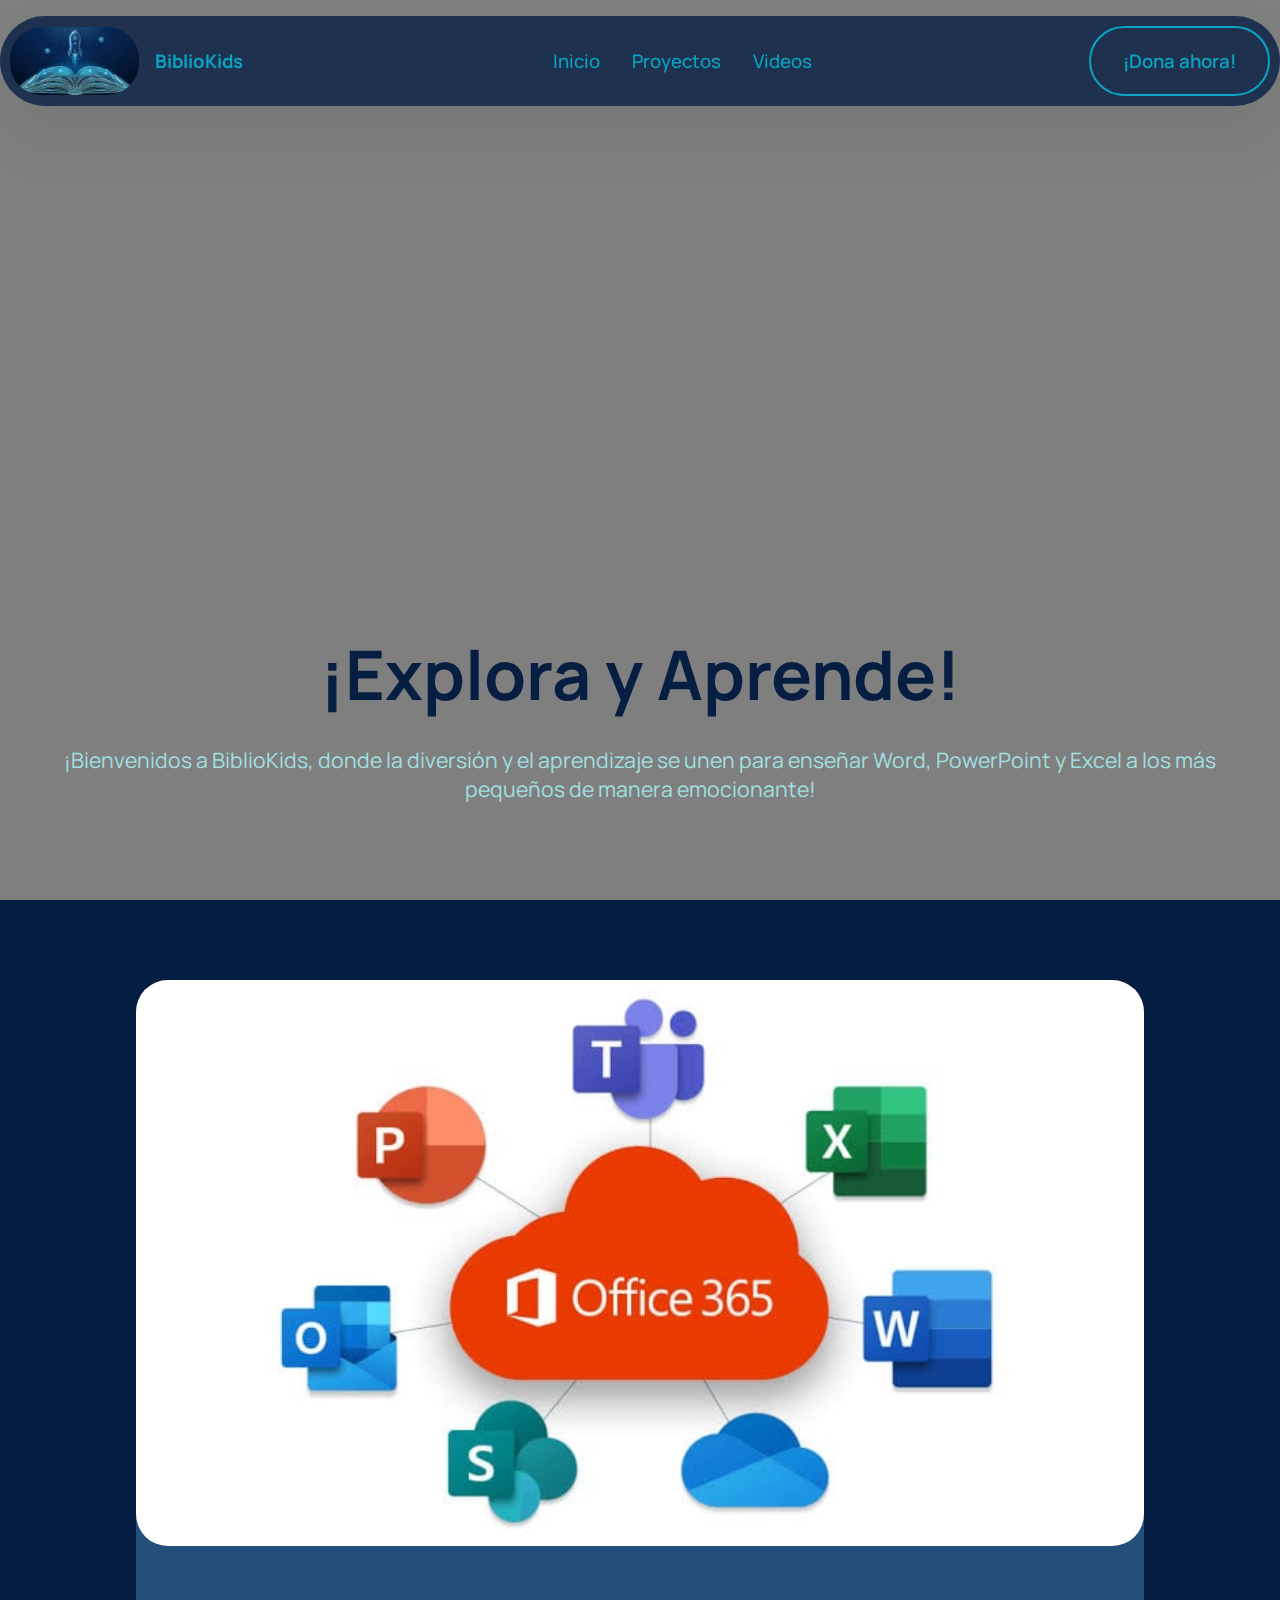
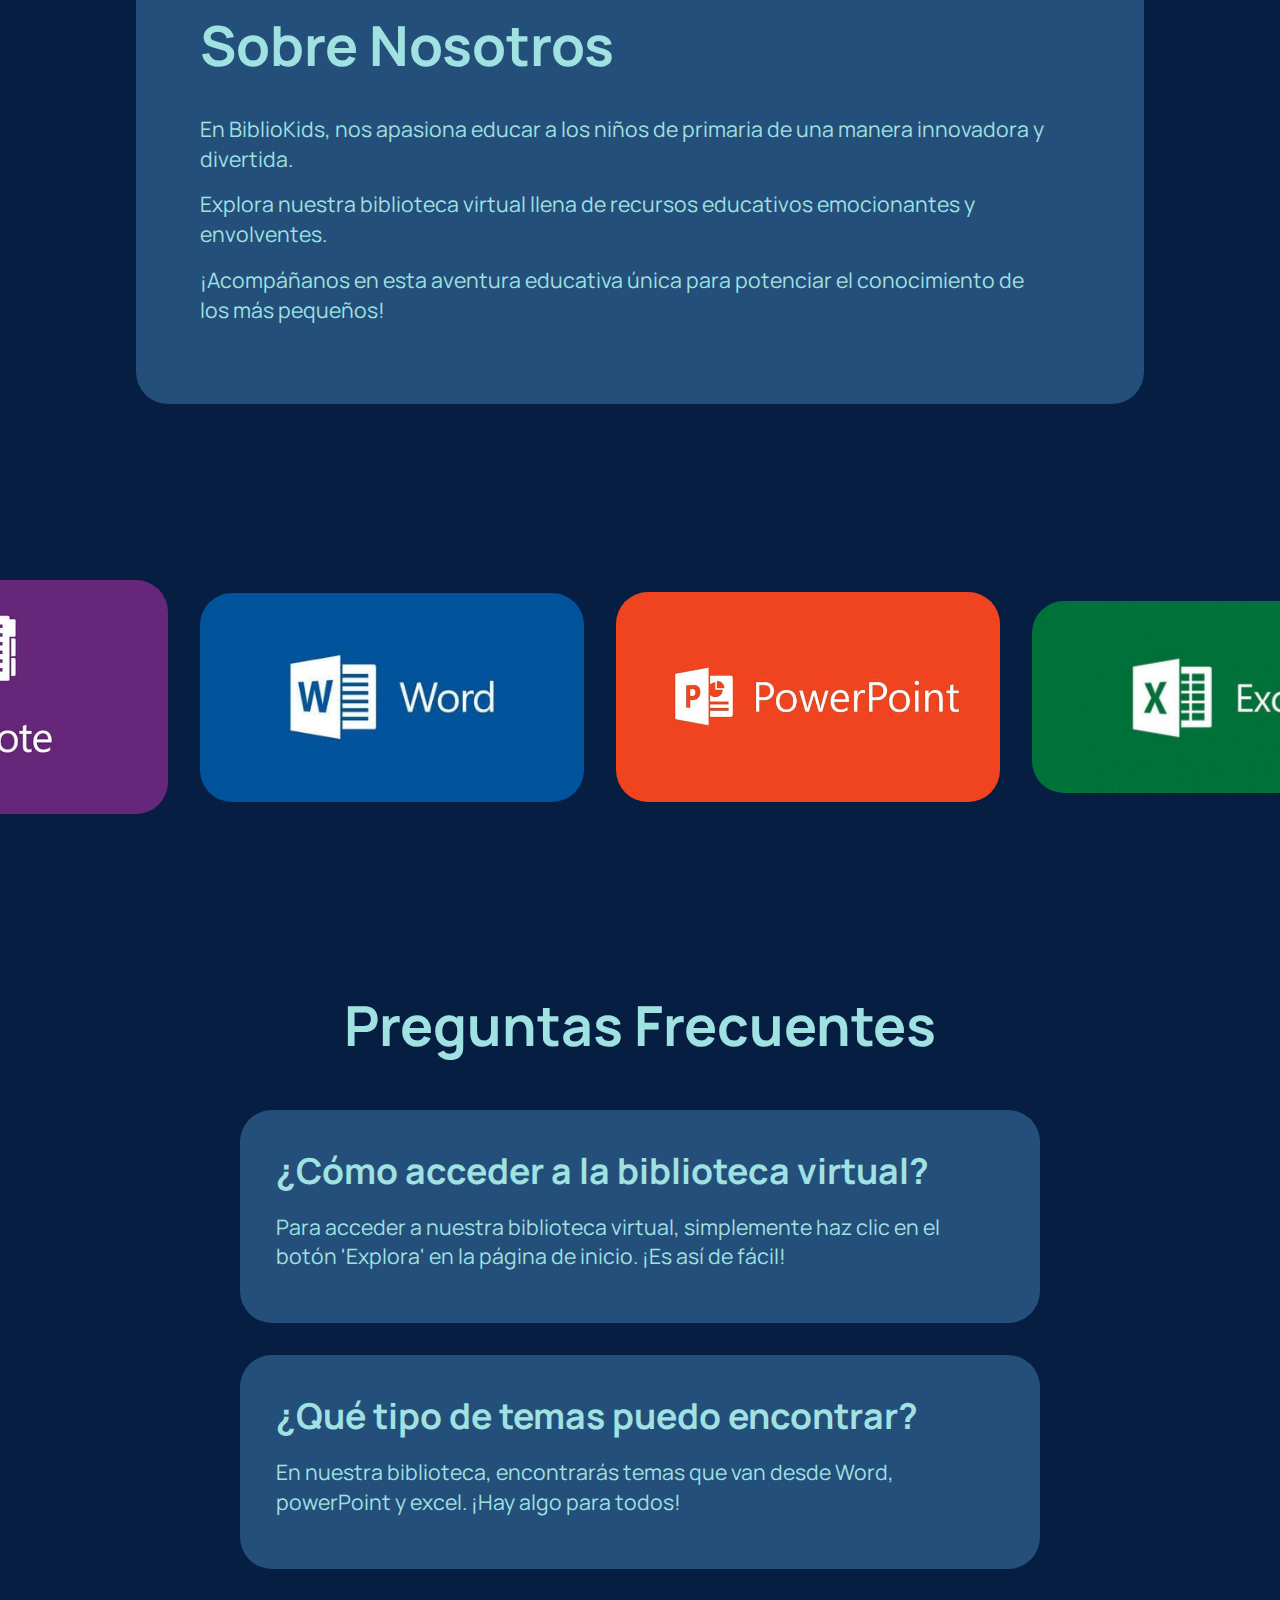
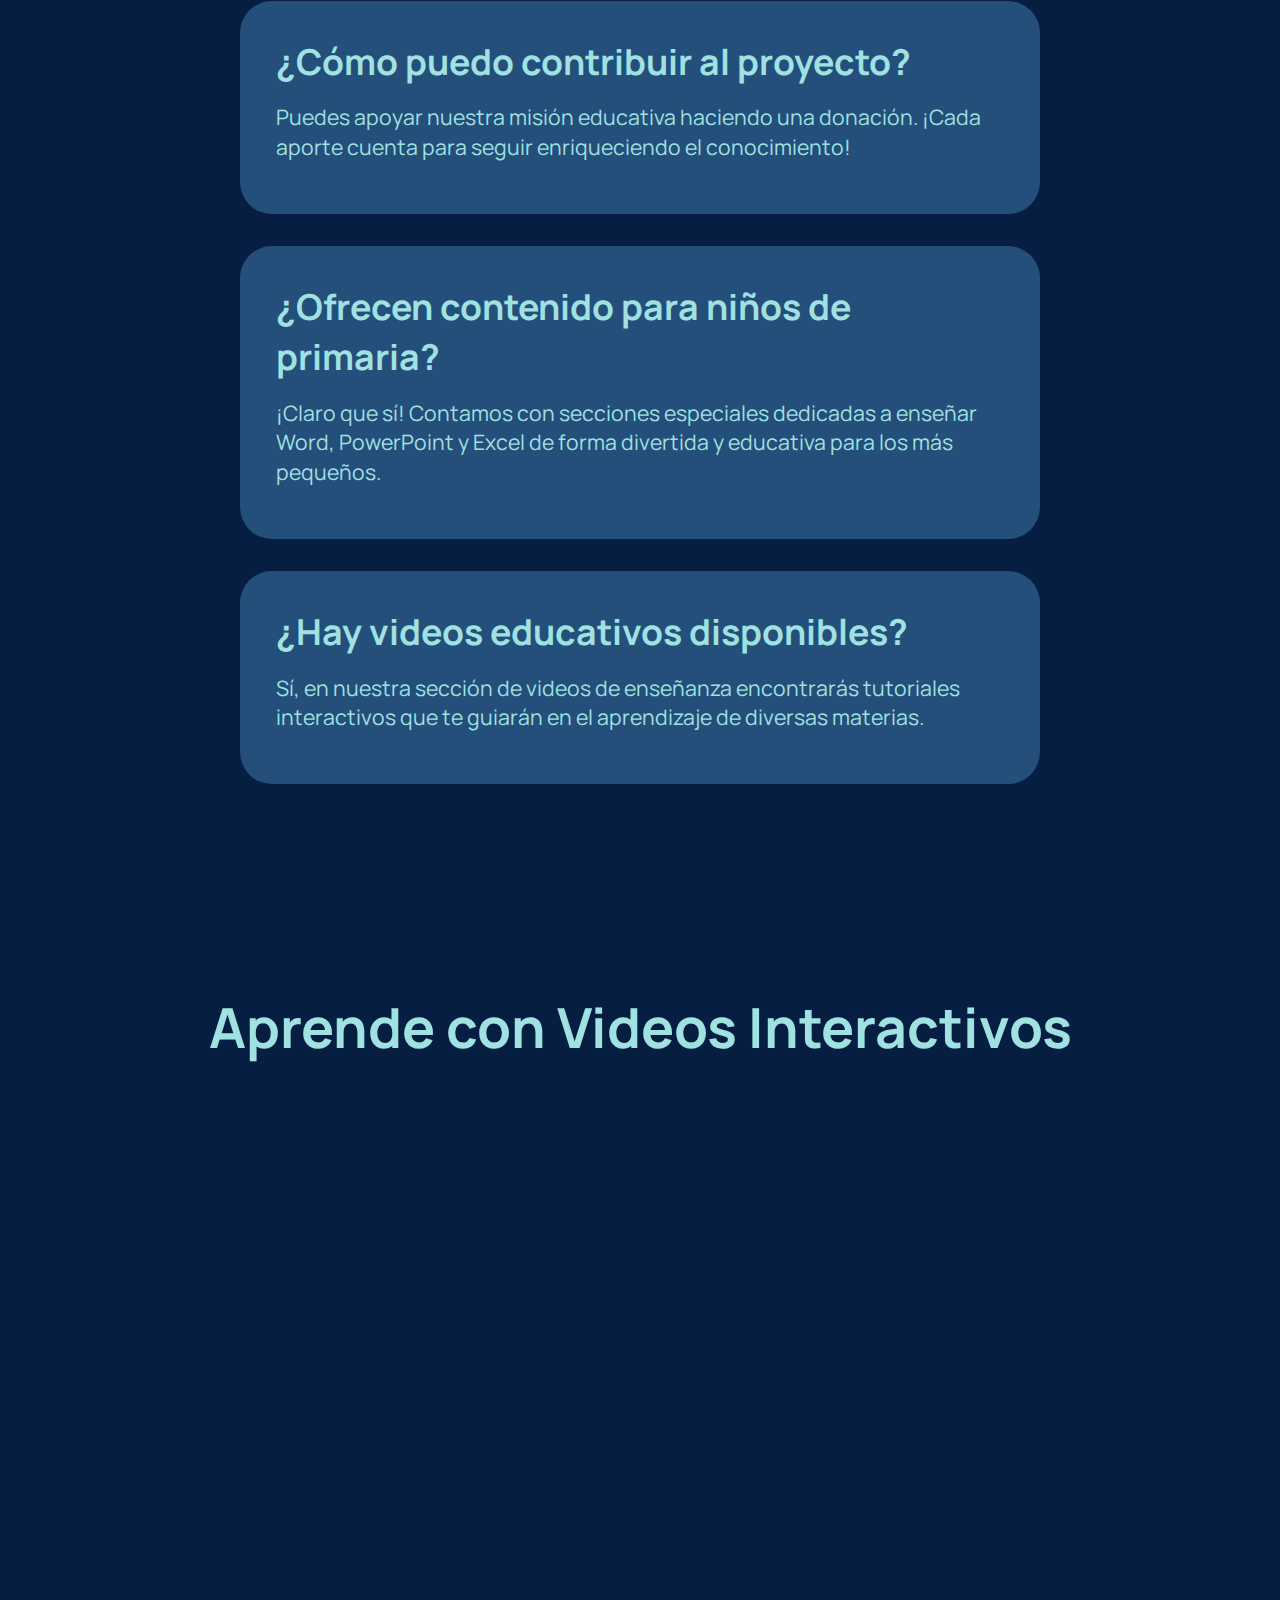
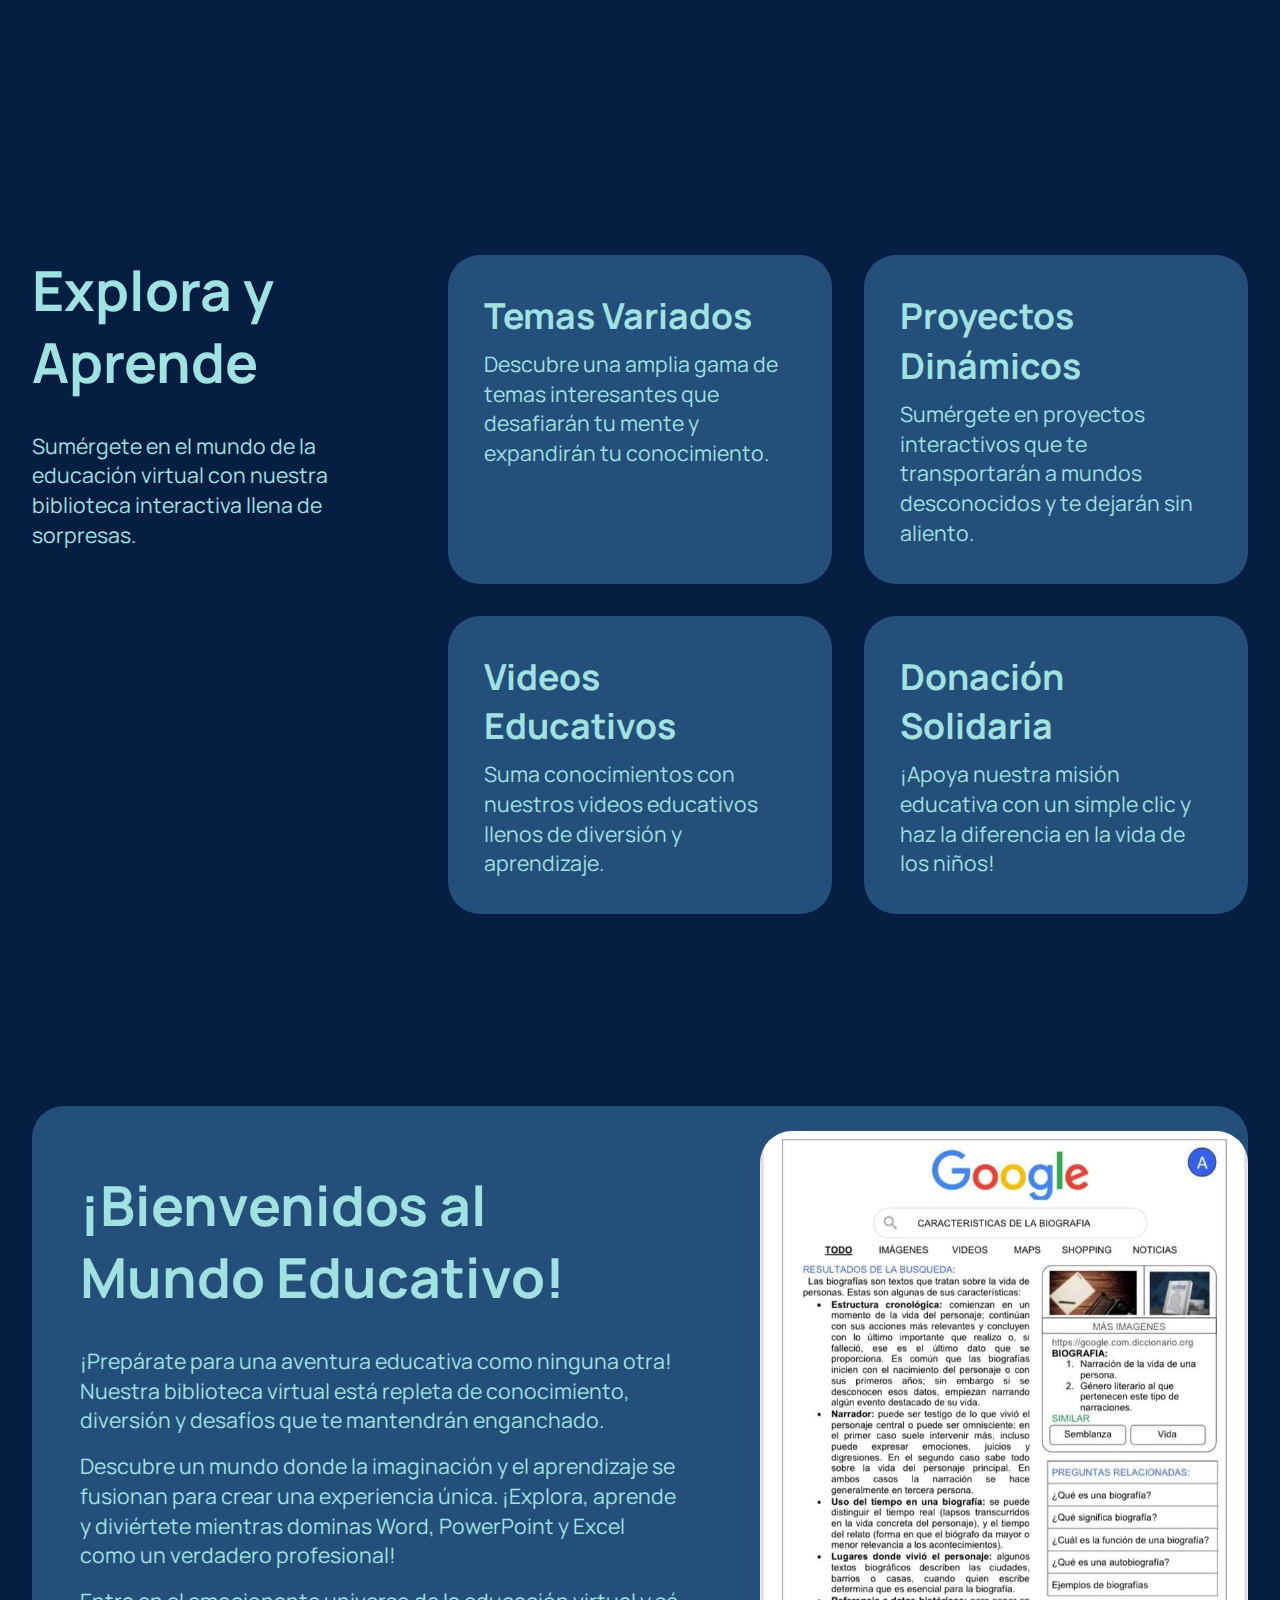
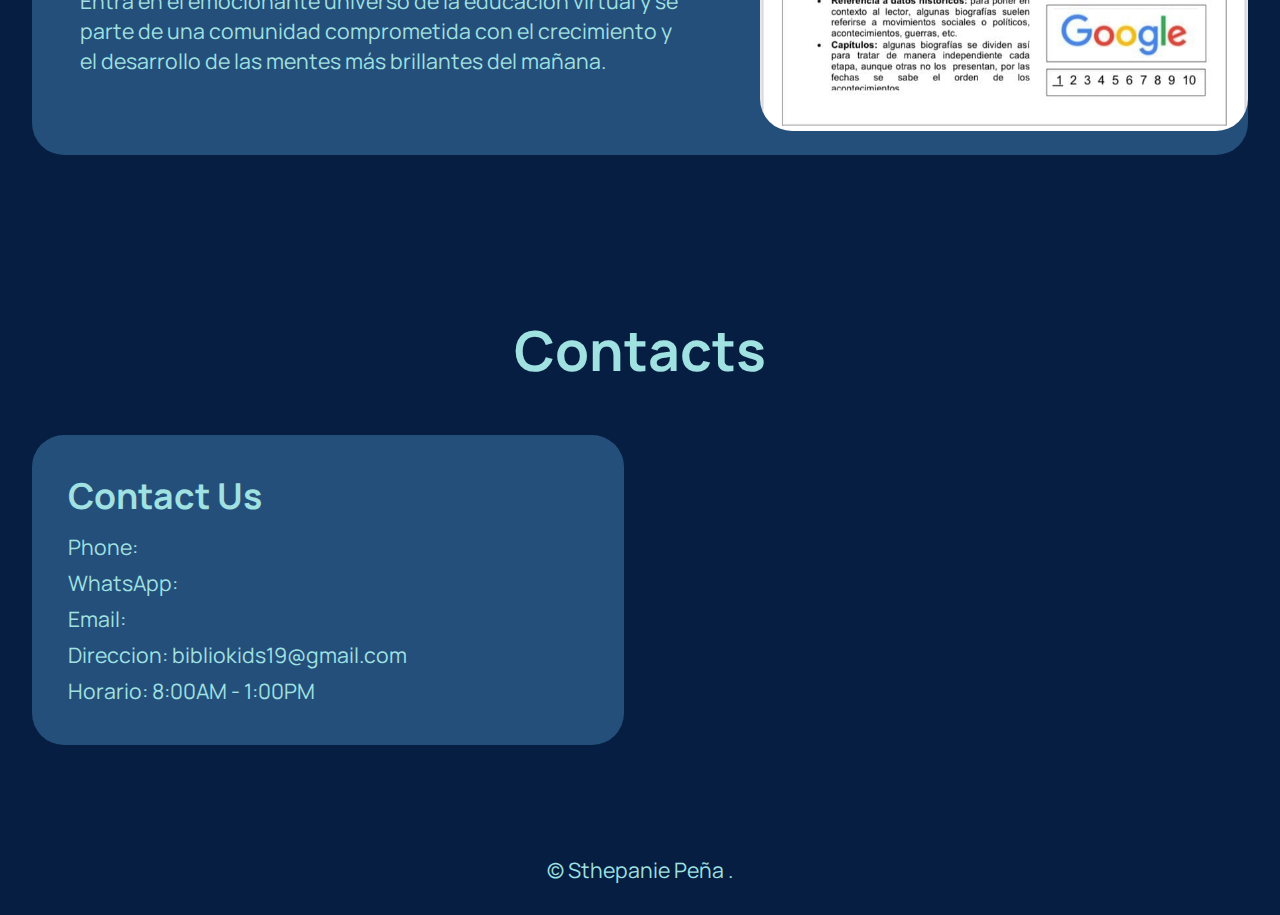
==== index.html @ 467236a1 "biblioteca" ====
<!DOCTYPE html>
<html  >
<head>
  <!-- Site made with Mobirise Website Builder v5.9.18,  -->
  <meta charset="UTF-8">
  <meta http-equiv="X-UA-Compatible" content="IE=edge">
  <meta name="generator" content="Mobirise v5.9.18, mobirise.com">
  <meta name="viewport" content="width=device-width, initial-scale=1, minimum-scale=1">
  <link rel="shortcut icon" href="assets/images/foto1-206x130.jpeg" type="image/x-icon">
  <meta name="description" content="Una biblioteca virtual con secciones de temas, presentaciones y videos de enseñanza. Página inicial informativa enseñando Word, PowerPoint y Excel a niños de primaria.">
  
  
  <title>Biblioteca Virtual Educativa</title>
  <link rel="stylesheet" href="assets/web/assets/mobirise-icons2/mobirise2.css">
  <link rel="stylesheet" href="assets/bootstrap/css/bootstrap.min.css">
  <link rel="stylesheet" href="assets/bootstrap/css/bootstrap-grid.min.css">
  <link rel="stylesheet" href="assets/bootstrap/css/bootstrap-reboot.min.css">
  <link rel="stylesheet" href="assets/dropdown/css/style.css">
  <link rel="stylesheet" href="assets/theme/css/style.css">
  <link rel="preload" href="https://fonts.googleapis.com/css2?family=Manrope:wght@400;700&display=swap&display=swap" as="style" onload="this.onload=null;this.rel='stylesheet'">
  <noscript><link rel="stylesheet" href="https://fonts.googleapis.com/css2?family=Manrope:wght@400;700&display=swap&display=swap"></noscript>
  <link rel="preload" as="style" href="assets/mobirise/css/mbr-additional.css?v=QmGhL2"><link rel="stylesheet" href="assets/mobirise/css/mbr-additional.css?v=QmGhL2" type="text/css">

  
  
  
</head>
<body>
  
  <section data-bs-version="5.1" class="menu menu2 cid-ui9q1J6g1y" once="menu" id="menu-5-ui9q1J6g1y">
	

	<nav class="navbar navbar-dropdown navbar-fixed-top navbar-expand-lg">
		<div class="container">
			<div class="navbar-brand">
				<span class="navbar-logo">
					<a href="page4.html">
						<img src="assets/images/foto1-206x130.jpeg" alt="" style="height: 4.3rem;">
					</a>
				</span>
				<span class="navbar-caption-wrap"><a class="navbar-caption text-info display-4" href="">BiblioKids</a></span>
			</div>
			<button class="navbar-toggler" type="button" data-toggle="collapse" data-bs-toggle="collapse" data-target="#navbarSupportedContent" data-bs-target="#navbarSupportedContent" aria-controls="navbarNavAltMarkup" aria-expanded="false" aria-label="Toggle navigation">
				<div class="hamburger">
					<span></span>
					<span></span>
					<span></span>
					<span></span>
				</div>
			</button>
			<div class="collapse navbar-collapse" id="navbarSupportedContent">
				<ul class="navbar-nav nav-dropdown" data-app-modern-menu="true"><li class="nav-item">
						<a class="nav-link link text-info display-4" href="index.html" aria-expanded="false">Inicio</a>
					</li>
					<li class="nav-item"><a class="nav-link link text-info display-4" href="page2.html">Proyectos</a></li>
					<li class="nav-item">
						<a class="nav-link link text-info display-4" href="page1.html">Videos</a>
					</li></ul>
				
				<div class="navbar-buttons mbr-section-btn"><a class="btn btn-info-outline display-4" href="https://www.paypal.me/Crisape19">¡Dona ahora!</a></div>
			</div>
		</div>
	</nav>
</section>

<section data-bs-version="5.1" class="header18 cid-ui9q1J65Sz mbr-fullscreen" data-bg-video="https://www.youtube.com/embed/8cpM-NSxkZQ?autoplay=1&amp;loop=1&amp;playlist=8cpM-NSxkZQ&amp;t=20&amp;mute=1&amp;playsinline=1&amp;controls=0&amp;showinfo=0&amp;autohide=1&amp;allowfullscreen=true&amp;mode=transparent" id="hero-16-ui9q1J65Sz">
  

  <div class="mbr-overlay" style="opacity: 0.5; background-color: rgb(0, 0, 0);"></div>
  <div class="container-fluid">
    <div class="row">
      <div class="content-wrap col-12 col-md-12">
        <h1 class="mbr-section-title mbr-fonts-style mbr-white mb-4 display-1">
          <strong>¡Explora y Aprende!</strong>
        </h1>
        
        <p class="mbr-fonts-style mbr-text mbr-white mb-4 display-7">¡Bienvenidos a BiblioKids, donde la diversión y el aprendizaje se unen para enseñar Word, PowerPoint y Excel a los más pequeños de manera emocionante!</p>
       
      </div>
    </div>
  </div>
</section>

<section data-bs-version="5.1" class="article8 cid-ui9q1J6Qij" id="about-me-8-ui9q1J6Qij">
  

  
  
  <div class="container">
    <div class="row justify-content-center">
      <div class="card col-md-12 col-lg-10">
        <div class="card-wrapper">
          <div class="image-wrapper d-flex justify-content-center mb-4">
            <img src="assets/images/officee-739x415.jpg" alt="Mobirise Website Builder">
          </div>
          <div class="card-content-text">
            <h3 class="card-title mbr-fonts-style mbr-white mt-3 mb-4 display-2">
            <strong>Sobre Nosotros</strong>
          </h3>
          <div class="row card-box align-left">
            <div class="item features-without-image col-12">
              <div class="item-wrapper">
                
                <p class="mbr-text mbr-fonts-style display-7">En BiblioKids, nos apasiona educar a los niños de primaria de una manera innovadora y divertida.</p>
              </div>
            </div>
            <div class="item features-without-image col-12">
              <div class="item-wrapper">
                
                <p class="mbr-text mbr-fonts-style display-7">Explora nuestra biblioteca virtual llena de recursos educativos emocionantes y envolventes.</p>
              </div>
            </div>
            <div class="item features-without-image col-12">
              <div class="item-wrapper">
                
                <p class="mbr-text mbr-fonts-style display-7">¡Acompáñanos en esta aventura educativa única para potenciar el conocimiento de los más pequeños!</p>
              </div>
            </div>
            
          </div>
          </div>
        </div>
      </div>
    </div>
  </div>
</section>

<section data-bs-version="5.1" class="gallery07 cid-ui9q1J9APa" id="gallery-14-ui9q1J9APa">
  
  
  <div class="container-fluid gallery-wrapper">
    <div class="row justify-content-center">
      <div class="col-12 content-head">
        
      </div>
    </div>
    <div class="grid-container">
      <div class="grid-container-3 moving-left" style="transform: translate3d(-200px, 0px, 0px);">
        <div class="grid-item">
          <img src="assets/images/onenote-710x432.jpg" alt="Mobirise Website Builder">
        </div>
        <div class="grid-item">
          <img src="assets/images/word-450x245.jpg" alt="Mobirise Website Builder">
        </div>
        <div class="grid-item">
          <img src="assets/images/powerp-750x409.jpg" alt="Mobirise Website Builder">
        </div>
        <div class="grid-item">
          <img src="assets/images/excel-782x392.jpg" alt="Mobirise Website Builder">
        </div>
      </div>
    </div>
  </div>
</section>

<section data-bs-version="5.1" class="list05 cid-ui9q1J96b6" id="faq-3-ui9q1J96b6">
    
    <div class="container">
        <div class="col-12 mb-5 content-head">
            <h3 class="mbr-section-title mbr-fonts-style align-center mb-0 display-2">
                <strong>Preguntas Frecuentes</strong>
            </h3>
            
        </div>
        <div class="row justify-content-center ">
            <div class="col-12 col-lg-8">
                <div class="item features-without-image col-12 active">
                    <div class="item-wrapper">
                        <h5 class="mbr-card-title mbr-fonts-style mt-0 mb-3 display-5">
                            <strong>¿Cómo acceder a la biblioteca virtual?</strong></h5>
                        <p class="mbr-text mbr-fonts-style mt-0 mb-3 display-7">Para acceder a nuestra biblioteca virtual, simplemente haz clic en el botón 'Explora' en la página de inicio. ¡Es así de fácil!</p>
                    </div>
                </div>
                <div class="item features-without-image col-12">
                    <div class="item-wrapper">
                        <h5 class="mbr-card-title mbr-fonts-style mt-0 mb-3 display-5">
                            <strong>¿Qué tipo de temas puedo encontrar?</strong></h5>
                        <p class="mbr-text mbr-fonts-style mt-0 mb-3 display-7">En nuestra biblioteca, encontrarás temas que van desde Word, powerPoint y excel. ¡Hay algo para todos!</p>
                    </div>
                </div>
                <div class="item features-without-image col-12">
                    <div class="item-wrapper">
                        <h5 class="mbr-card-title mbr-fonts-style mt-0 mb-3 display-5">
                            <strong>¿Cómo puedo contribuir al proyecto?</strong></h5>
                        <p class="mbr-text mbr-fonts-style mt-0 mb-3 display-7">Puedes apoyar nuestra misión educativa haciendo una donación. ¡Cada aporte cuenta para seguir enriqueciendo el conocimiento!</p>
                    </div>
                </div>
                <div class="item features-without-image col-12">
                  <div class="item-wrapper">
                      <h5 class="mbr-card-title mbr-fonts-style mt-0 mb-3 display-5">
                          <strong>¿Ofrecen contenido para niños de primaria?</strong></h5>
                      <p class="mbr-text mbr-fonts-style mt-0 mb-3 display-7">¡Claro que sí! Contamos con secciones especiales dedicadas a enseñar Word, PowerPoint y Excel de forma divertida y educativa para los más pequeños.</p>
                  </div>
              </div>
              <div class="item features-without-image col-12">
                <div class="item-wrapper">
                    <h5 class="mbr-card-title mbr-fonts-style mt-0 mb-3 display-5">
                        <strong>¿Hay videos educativos disponibles?</strong></h5>
                    <p class="mbr-text mbr-fonts-style mt-0 mb-3 display-7">Sí, en nuestra sección de videos de enseñanza encontrarás tutoriales interactivos que te guiarán en el aprendizaje de diversas materias.</p>
                </div>
            </div>
            </div>
        </div>
    </div>
</section>

<section data-bs-version="5.1" class="video04 cid-ui9q1Ja0c4" id="video-6-ui9q1Ja0c4">
  
  
  <div class="container">
    <div class="mbr-section-head mb-5">
      <h4 class="mbr-section-title mbr-fonts-style mb-0 mt-0 display-2">
        <strong>Aprende con Videos Interactivos</strong>
      </h4>
      
    </div>
    <div class="row justify-content-center">
      <div class="col-12 col-md-10 video-block">
        <div class="video-wrapper"><iframe class="mbr-embedded-video" src="https://www.youtube.com/embed/BadB1z-V_qU?rel=0&amp;amp;mute=1&amp;showinfo=0&amp;autoplay=1&amp;loop=1&amp;playlist=BadB1z-V_qU" width="1280" height="720" frameborder="0" allowfullscreen></iframe></div>
        
      </div>
    </div>
  </div>
</section>

<section data-bs-version="5.1" class="features037 cid-ui9q1JardQ" id="features-68-ui9q1JardQ">
  
  
  
  <div class="container">
    <div class="row justify-content-center">
      <div class="col-lg-4">
        <div class="col-12 col-md-12">
          <h5 class="mbr-section-title mbr-fonts-style mt-0 mb-4 display-2">
            <strong>Explora y Aprende</strong>
          </h5>
          <h6 class="mbr-section-subtitle mbr-fonts-style mt-0 mb-4 display-7">Sumérgete en el mundo de la educación virtual con nuestra biblioteca interactiva llena de sorpresas.</h6>
          
        </div>
      </div>

      <div class="col-lg-8 side-features">
        <div class="item features-without-image col-12 col-md-12 col-lg-6 item-mb active">
          <div class="item-wrapper">
            <div class="item-content align-left">
              
              <h5 class="card-title mbr-fonts-style display-5">
                <strong>Temas Variados</strong>
              </h5>
              <p class="card-text mbr-fonts-style display-7">Descubre una amplia gama de temas interesantes que desafiarán tu mente y expandirán tu conocimiento.</p>
              
            </div>
          </div>
        </div>
        <div class="item features-without-image col-12 col-md-12 col-lg-6 item-mb">
          <div class="item-wrapper">
            <div class="item-content align-left">
              
              <h5 class="card-title mbr-fonts-style display-5">
                <strong>Proyectos Dinámicos</strong>
              </h5>
              <p class="card-text mbr-fonts-style display-7">Sumérgete en proyectos interactivos que te transportarán a mundos desconocidos y te dejarán sin aliento.</p>
              
            </div>
          </div>
        </div>
        <div class="item features-without-image col-12 col-md-12 col-lg-6 item-mb">
        <div class="item-wrapper">
          <div class="item-content align-left">
            
            <h5 class="card-title mbr-fonts-style display-5">
              <strong>Videos Educativos</strong>
            </h5>
            <p class="card-text mbr-fonts-style display-7">Suma conocimientos con nuestros videos educativos llenos de diversión y aprendizaje.</p>
            
          </div>
        </div>
      </div>
      <div class="item features-without-image col-12 col-md-12 col-lg-6 item-mb">
      <div class="item-wrapper">
        <div class="item-content align-left">
          
          <h5 class="card-title mbr-fonts-style display-5">
            <strong>Donación Solidaria</strong>
          </h5>
          <p class="card-text mbr-fonts-style display-7">¡Apoya nuestra misión educativa con un simple clic y haz la diferencia en la vida de los niños!</p>
          
        </div>
      </div>
    </div>
    </div>
  </div>
</div>
</section>

<section data-bs-version="5.1" class="article05 cid-ui9q1Jcjgj" id="generic-text-5-ui9q1Jcjgj">
  

  
  

  <div class="container">
    <div class="row justify-content-center align-items-center">
      <div class="col-12">
        <div class="card-wrapper">
          <div class="row">
            <div class="col-12 col-md-12 col-lg-5 image-wrapper">
              <img class="w-100" src="assets/images/goo-736x946.jpg" alt="Mobirise Website Builder">
            </div>
            <div class="col-12 col-lg col-md-12">
              <div class="text-wrapper align-left">
                <h1 class="mbr-section-title mbr-fonts-style mb-4 display-2">
                  <strong>¡Bienvenidos al Mundo Educativo!</strong>
                </h1>
                <p class="mbr-text mbr-fonts-style mb-3 display-7">¡Prepárate para una aventura educativa como ninguna otra! Nuestra biblioteca virtual está repleta de conocimiento, diversión y desafíos que te mantendrán enganchado.</p>
                <p class="mbr-text mbr-fonts-style mb-3 display-7">Descubre un mundo donde la imaginación y el aprendizaje se fusionan para crear una experiencia única. ¡Explora, aprende y diviértete mientras dominas Word, PowerPoint y Excel como un verdadero profesional!</p>
                <p class="mbr-text mbr-fonts-style display-7">Entra en el emocionante universo de la educación virtual y sé parte de una comunidad comprometida con el crecimiento y el desarrollo de las mentes más brillantes del mañana.</p>
                
              </div>
            </div>
          </div>
        </div>
      </div>
    </div>
  </div>
</section>

<section data-bs-version="5.1" class="contacts02 map1 cid-uit98Hke1y" id="contacts02-1k">

    

    
    <div class="container">
        <div class="row justify-content-center">
            <div class="col-12 content-head">
                <div class="mbr-section-head mb-5">
                    <h3 class="mbr-section-title mbr-fonts-style align-center mb-0 display-2">
                        <strong>Contacts</strong>
                    </h3>
                    
                </div>
            </div>
        </div>
        <div class="row justify-content-center">
            <div class="card col-12 col-md-12 col-lg-6">
                <div class="card-wrapper">
                    <div class="text-wrapper">
                        <h5 class="cardTitle mbr-fonts-style mb-2 display-5">
                            <strong>Contact Us</strong>
                        </h5>
                        <ul class="list mbr-fonts-style display-7">
                            <li class="mbr-text item-wrap">Phone: <a href="tel:+12345678910" class="text-primary">0&nbsp;</a></li>
                            <li class="mbr-text item-wrap">WhatsApp: <a href="tel:+12345678910" class="text-primary">0&nbsp;</a></li>
                            <li class="mbr-text item-wrap">Email: <a href="mailto:info@site.com" class="text-primary">bibliokids19@gmail.com</a></li>
                            <li class="mbr-text item-wrap">Direccion: bibliokids19@gmail.com</li>
                            <li class="mbr-text item-wrap">Horario: 8:00AM - 1:00PM</li>
                        </ul>
                    </div>
                </div>
            </div>
            <div class="map-wrapper col-md-12 col-lg-6">
                <div class="google-map"><iframe frameborder="0" style="border:0" src="https://www.google.com/maps/embed?pb=!1m18!1m12!1m3!1d3602.6273365985357!2d-102.18042692556531!3d25.45071972138718!2m3!1f0!2f0!3f0!3m2!1i1024!2i768!4f13.1!3m3!1m2!1s0x868f4945a16e7d23%3A0xb81bfbc7d40ead47!2s20%20de%20Noviembre%201%2C%20Jos%C3%A9%20G.%20Madero%2C%2027989%20Parras%20de%20la%20Fuente%2C%20Coah.!5e0!3m2!1ses!2smx!4v1721190100946!5m2!1ses!2smx" allowfullscreen=""></iframe></div>
            </div>
        </div>
    </div>
</section>

<section data-bs-version="5.1" class="footer4 cid-ui9q1JcsYX" once="footers" id="footer-4-ui9q1JcsYX">

    

    

    <div class="container">
        <div class="media-container-row align-center mbr-white">
            <div class="col-12">
                <p class="mbr-text mb-0 mbr-fonts-style display-7">© Sthepanie Peña .</p>
            </div>
        </div>
    </div>
<script src="assets/bootstrap/js/bootstrap.bundle.min.js"></script>  <script src="assets/smoothscroll/smooth-scroll.js"></script>  <script src="assets/ytplayer/index.js"></script>  <script src="assets/dropdown/js/navbar-dropdown.js"></script>  <script src="assets/vimeoplayer/player.js"></script>  <script src="assets/scrollgallery/scroll-gallery.js"></script>  <script src="assets/theme/js/script.js"></script>  
  
  
</body>
</html>
---- assets/web/assets/mobirise-icons2/mobirise2.css ----
@font-face {
  font-family: 'Moririse2';
  font-display: swap;
  src:  url('mobirise2.eot?f2bix4');
  src:  url('mobirise2.eot?f2bix4#iefix') format('embedded-opentype'),
    url('mobirise2.ttf?f2bix4') format('truetype'),
    url('mobirise2.woff?f2bix4') format('woff'),
    url('mobirise2.svg?f2bix4#mobirise2') format('svg');
  font-weight: normal;
  font-style: normal;
}

[class^="mobi-"], [class*=" mobi-"] {
  /* use !important to prevent issues with browser extensions that change fonts */
  font-family: 'Moririse2' !important;
  speak: none;
  font-style: normal;
  font-weight: normal;
  font-variant: normal;
  text-transform: none;
  line-height: 1;

  /* Better Font Rendering =========== */
  -webkit-font-smoothing: antialiased;
  -moz-osx-font-smoothing: grayscale;
}

.mobi-mbri-add-submenu:before {
  content: "\e900";
}
.mobi-mbri-alert:before {
  content: "\e901";
}
.mobi-mbri-align-center:before {
  content: "\e902";
}
.mobi-mbri-align-justify:before {
  content: "\e903";
}
.mobi-mbri-align-left:before {
  content: "\e904";
}
.mobi-mbri-align-right:before {
  content: "\e905";
}
.mobi-mbri-android:before {
  content: "\e906";
}
.mobi-mbri-apple:before {
  content: "\e907";
}
.mobi-mbri-arrow-down:before {
  content: "\e908";
}
.mobi-mbri-arrow-next:before {
  content: "\e909";
}
.mobi-mbri-arrow-prev:before {
  content: "\e90a";
}
.mobi-mbri-arrow-up:before {
  content: "\e90b";
}
.mobi-mbri-bold:before {
  content: "\e90c";
}
.mobi-mbri-bookmark:before {
  content: "\e90d";
}
.mobi-mbri-bootstrap:before {
  content: "\e90e";
}
.mobi-mbri-briefcase:before {
  content: "\e90f";
}
.mobi-mbri-browse:before {
  content: "\e910";
}
.mobi-mbri-bulleted-list:before {
  content: "\e911";
}
.mobi-mbri-calendar:before {
  content: "\e912";
}
.mobi-mbri-camera:before {
  content: "\e913";
}
.mobi-mbri-cart-add:before {
  content: "\e914";
}
.mobi-mbri-cart-full:before {
  content: "\e915";
}
.mobi-mbri-cash:before {
  content: "\e916";
}
.mobi-mbri-change-style:before {
  content: "\e917";
}
.mobi-mbri-chat:before {
  content: "\e918";
}
.mobi-mbri-clock:before {
  content: "\e919";
}
.mobi-mbri-close:before {
  content: "\e91a";
}
.mobi-mbri-cloud:before {
  content: "\e91b";
}
.mobi-mbri-code:before {
  content: "\e91c";
}
.mobi-mbri-contact-form:before {
  content: "\e91d";
}
.mobi-mbri-credit-card:before {
  content: "\e91e";
}
.mobi-mbri-cursor-click:before {
  content: "\e91f";
}
.mobi-mbri-cust-feedback:before {
  content: "\e920";
}
.mobi-mbri-database:before {
  content: "\e921";
}
.mobi-mbri-delivery:before {
  content: "\e922";
}
.mobi-mbri-desktop:before {
  content: "\e923";
}
.mobi-mbri-devices:before {
  content: "\e924";
}
.mobi-mbri-down:before {
  content: "\e925";
}
.mobi-mbri-download-2:before {
  content: "\e926";
}
.mobi-mbri-download:before {
  content: "\e927";
}
.mobi-mbri-drag-n-drop-2:before {
  content: "\e928";
}
.mobi-mbri-drag-n-drop:before {
  content: "\e929";
}
.mobi-mbri-edit-2:before {
  content: "\e92a";
}
.mobi-mbri-edit:before {
  content: "\e92b";
}
.mobi-mbri-error:before {
  content: "\e92c";
}
.mobi-mbri-extension:before {
  content: "\e92d";
}
.mobi-mbri-features:before {
  content: "\e92e";
}
.mobi-mbri-file:before {
  content: "\e92f";
}
.mobi-mbri-flag:before {
  content: "\e930";
}
.mobi-mbri-folder:before {
  content: "\e931";
}
.mobi-mbri-gift:before {
  content: "\e932";
}
.mobi-mbri-github:before {
  content: "\e933";
}
.mobi-mbri-globe-2:before {
  content: "\e934";
}
.mobi-mbri-globe:before {
  content: "\e935";
}
.mobi-mbri-growing-chart:before {
  content: "\e936";
}
.mobi-mbri-hearth:before {
  content: "\e937";
}
.mobi-mbri-help:before {
  content: "\e938";
}
.mobi-mbri-home:before {
  content: "\e939";
}
.mobi-mbri-hot-cup:before {
  content: "\e93a";
}
.mobi-mbri-idea:before {
  content: "\e93b";
}
.mobi-mbri-image-gallery:before {
  content: "\e93c";
}
.mobi-mbri-image-slider:before {
  content: "\e93d";
}
.mobi-mbri-info:before {
  content: "\e93e";
}
.mobi-mbri-italic:before {
  content: "\e93f";
}
.mobi-mbri-key:before {
  content: "\e940";
}
.mobi-mbri-laptop:before {
  content: "\e941";
}
.mobi-mbri-layers:before {
  content: "\e942";
}
.mobi-mbri-left-right:before {
  content: "\e943";
}
.mobi-mbri-left:before {
  content: "\e944";
}
.mobi-mbri-letter:before {
  content: "\e945";
}
.mobi-mbri-like:before {
  content: "\e946";
}
.mobi-mbri-link:before {
  content: "\e947";
}
.mobi-mbri-lock:before {
  content: "\e948";
}
.mobi-mbri-login:before {
  content: "\e949";
}
.mobi-mbri-logout:before {
  content: "\e94a";
}
.mobi-mbri-magic-stick:before {
  content: "\e94b";
}
.mobi-mbri-map-pin:before {
  content: "\e94c";
}
.mobi-mbri-menu:before {
  content: "\e94d";
}
.mobi-mbri-mobile-2:before {
  content: "\e94e";
}
.mobi-mbri-mobile-horizontal:before {
  content: "\e94f";
}
.mobi-mbri-mobile:before {
  content: "\e950";
}
.mobi-mbri-mobirise:before {
  content: "\e951";
}
.mobi-mbri-more-horizontal:before {
  content: "\e952";
}
.mobi-mbri-more-vertical:before {
  content: "\e953";
}
.mobi-mbri-music:before {
  content: "\e954";
}
.mobi-mbri-new-file:before {
  content: "\e955";
}
.mobi-mbri-numbered-list:before {
  content: "\e956";
}
.mobi-mbri-opened-folder:before {
  content: "\e957";
}
.mobi-mbri-pages:before {
  content: "\e958";
}
.mobi-mbri-paper-plane:before {
  content: "\e959";
}
.mobi-mbri-paperclip:before {
  content: "\e95a";
}
.mobi-mbri-phone:before {
  content: "\e95b";
}
.mobi-mbri-photo:before {
  content: "\e95c";
}
.mobi-mbri-photos:before {
  content: "\e95d";
}
.mobi-mbri-pin:before {
  content: "\e95e";
}
.mobi-mbri-play:before {
  content: "\e95f";
}
.mobi-mbri-plus:before {
  content: "\e960";
}
.mobi-mbri-preview:before {
  content: "\e961";
}
.mobi-mbri-print:before {
  content: "\e962";
}
.mobi-mbri-protect:before {
  content: "\e963";
}
.mobi-mbri-question:before {
  content: "\e964";
}
.mobi-mbri-quote-left:before {
  content: "\e965";
}
.mobi-mbri-quote-right:before {
  content: "\e966";
}
.mobi-mbri-redo:before {
  content: "\e967";
}
.mobi-mbri-refresh:before {
  content: "\e968";
}
.mobi-mbri-responsive-2:before {
  content: "\e969";
}
.mobi-mbri-responsive:before {
  content: "\e96a";
}
.mobi-mbri-right:before {
  content: "\e96b";
}
.mobi-mbri-rocket:before {
  content: "\e96c";
}
.mobi-mbri-sad-face:before {
  content: "\e96d";
}
.mobi-mbri-sale:before {
  content: "\e96e";
}
.mobi-mbri-save:before {
  content: "\e96f";
}
.mobi-mbri-search:before {
  content: "\e970";
}
.mobi-mbri-setting-2:before {
  content: "\e971";
}
.mobi-mbri-setting-3:before {
  content: "\e972";
}
.mobi-mbri-setting:before {
  content: "\e973";
}
.mobi-mbri-share:before {
  content: "\e974";
}
.mobi-mbri-shopping-bag:before {
  content: "\e975";
}
.mobi-mbri-shopping-basket:before {
  content: "\e976";
}
.mobi-mbri-shopping-cart:before {
  content: "\e977";
}
.mobi-mbri-sites:before {
  content: "\e978";
}
.mobi-mbri-smile-face:before {
  content: "\e979";
}
.mobi-mbri-speed:before {
  content: "\e97a";
}
.mobi-mbri-star:before {
  content: "\e97b";
}
.mobi-mbri-success:before {
  content: "\e97c";
}
.mobi-mbri-sun:before {
  content: "\e97d";
}
.mobi-mbri-sun2:before {
  content: "\e97e";
}
.mobi-mbri-tablet-vertical:before {
  content: "\e97f";
}
.mobi-mbri-tablet:before {
  content: "\e980";
}
.mobi-mbri-target:before {
  content: "\e981";
}
.mobi-mbri-timer:before {
  content: "\e982";
}
.mobi-mbri-to-ftp:before {
  content: "\e983";
}
.mobi-mbri-to-local-drive:before {
  content: "\e984";
}
.mobi-mbri-touch-swipe:before {
  content: "\e985";
}
.mobi-mbri-touch:before {
  content: "\e986";
}
.mobi-mbri-trash:before {
  content: "\e987";
}
.mobi-mbri-underline:before {
  content: "\e988";
}
.mobi-mbri-undo:before {
  content: "\e989";
}
.mobi-mbri-unlink:before {
  content: "\e98a";
}
.mobi-mbri-unlock:before {
  content: "\e98b";
}
.mobi-mbri-up-down:before {
  content: "\e98c";
}
.mobi-mbri-up:before {
  content: "\e98d";
}
.mobi-mbri-update:before {
  content: "\e98e";
}
.mobi-mbri-upload-2:before {
  content: "\e98f";
}
.mobi-mbri-upload:before {
  content: "\e990";
}
.mobi-mbri-user-2:before {
  content: "\e991";
}
.mobi-mbri-user:before {
  content: "\e992";
}
.mobi-mbri-users:before {
  content: "\e993";
}
.mobi-mbri-video-play:before {
  content: "\e994";
}
.mobi-mbri-video:before {
  content: "\e995";
}
.mobi-mbri-watch:before {
  content: "\e996";
}
.mobi-mbri-website-theme-2:before {
  content: "\e997";
}
.mobi-mbri-website-theme:before {
  content: "\e998";
}
.mobi-mbri-wifi:before {
  content: "\e999";
}
.mobi-mbri-windows:before {
  content: "\e99a";
}
.mobi-mbri-zoom-in:before {
  content: "\e99b";
}
.mobi-mbri-zoom-out:before {
  content: "\e99c";
}
---- assets/dropdown/css/style.css ----
.navbar-dropdown {
  left: 0;
  padding: 0;
  position: absolute;
  right: 0;
  top: 0;
  transition: all 0.45s ease;
  z-index: 1030;
  background: #282828; }
  .navbar-dropdown .navbar-logo {
    margin-right: 0.8rem;
    transition: margin 0.3s ease-in-out;
    vertical-align: middle; }
    .navbar-dropdown .navbar-logo img {
      height: 3.125rem;
      transition: all 0.3s ease-in-out; }
    .navbar-dropdown .navbar-logo.mbr-iconfont {
      font-size: 3.125rem;
      line-height: 3.125rem; }
  .navbar-dropdown .navbar-caption {
    font-weight: 700;
    white-space: normal;
    vertical-align: -4px;
    line-height: 3.125rem !important; }
    .navbar-dropdown .navbar-caption, .navbar-dropdown .navbar-caption:hover {
      color: inherit;
      text-decoration: none; }
  .navbar-dropdown .mbr-iconfont + .navbar-caption {
    vertical-align: -1px; }
  .navbar-dropdown.navbar-fixed-top {
    position: fixed; }
  .navbar-dropdown .navbar-brand span {
    vertical-align: -4px; }
  .navbar-dropdown.bg-color.transparent {
    background: none; }
  .navbar-dropdown.navbar-short .navbar-brand {
    padding: 0.625rem 0; }
    .navbar-dropdown.navbar-short .navbar-brand span {
      vertical-align: -1px; }
  .navbar-dropdown.navbar-short .navbar-caption {
    line-height: 2.375rem !important;
    vertical-align: -2px; }
  .navbar-dropdown.navbar-short .navbar-logo {
    margin-right: 0.5rem; }
    .navbar-dropdown.navbar-short .navbar-logo img {
      height: 2.375rem; }
    .navbar-dropdown.navbar-short .navbar-logo.mbr-iconfont {
      font-size: 2.375rem;
      line-height: 2.375rem; }
  .navbar-dropdown.navbar-short .mbr-table-cell {
    height: 3.625rem; }
  .navbar-dropdown .navbar-close {
    left: 0.6875rem;
    position: fixed;
    top: 0.75rem;
    z-index: 1000; }
  .navbar-dropdown .hamburger-icon {
    content: "";
    display: inline-block;
    vertical-align: middle;
    width: 16px;
    -webkit-box-shadow: 0 -6px 0 1px #282828,0 0 0 1px #282828,0 6px 0 1px #282828;
    -moz-box-shadow: 0 -6px 0 1px #282828,0 0 0 1px #282828,0 6px 0 1px #282828;
    box-shadow: 0 -6px 0 1px #282828,0 0 0 1px #282828,0 6px 0 1px #282828; }

.dropdown-menu .dropdown-toggle[data-toggle="dropdown-submenu"]::after {
  border-bottom: 0.35em solid transparent;
  border-left: 0.35em solid;
  border-right: 0;
  border-top: 0.35em solid transparent;
  margin-left: 0.3rem; }

.dropdown-menu .dropdown-item:focus {
  outline: 0; }

.nav-dropdown {
  font-size: 0.75rem;
  font-weight: 500;
  height: auto !important; }
  .nav-dropdown .nav-btn {
    padding-left: 1rem; }
  .nav-dropdown .link {
    margin: .667em 1.667em;
    font-weight: 500;
    padding: 0;
    transition: color .2s ease-in-out; }
    .nav-dropdown .link.dropdown-toggle {
      margin-right: 2.583em; }
      .nav-dropdown .link.dropdown-toggle::after {
        margin-left: .25rem;
        border-top: 0.35em solid;
        border-right: 0.35em solid transparent;
        border-left: 0.35em solid transparent;
        border-bottom: 0; }
      .nav-dropdown .link.dropdown-toggle[aria-expanded="true"] {
        margin: 0;
        padding: 0.667em 3.263em  0.667em 1.667em; }
  .nav-dropdown .link::after,
  .nav-dropdown .dropdown-item::after {
    color: inherit; }
  .nav-dropdown .btn {
    font-size: 0.75rem;
    font-weight: 700;
    letter-spacing: 0;
    margin-bottom: 0;
    padding-left: 1.25rem;
    padding-right: 1.25rem; }
  .nav-dropdown .dropdown-menu {
    border-radius: 0;
    border: 0;
    left: 0;
    margin: 0;
    padding-bottom: 1.25rem;
    padding-top: 1.25rem;
    position: relative; }
  .nav-dropdown .dropdown-submenu {
    margin-left: 0.125rem;
    top: 0; }
  .nav-dropdown .dropdown-item {
    font-weight: 500;
    line-height: 2;
    padding: 0.3846em 4.615em 0.3846em 1.5385em;
    position: relative;
    transition: color .2s ease-in-out, background-color .2s ease-in-out; }
    .nav-dropdown .dropdown-item::after {
      margin-top: -0.3077em;
      position: absolute;
      right: 1.1538em;
      top: 50%; }
    .nav-dropdown .dropdown-item:focus, .nav-dropdown .dropdown-item:hover {
      background: none; }

@media (max-width: 767px) {
  .nav-dropdown.navbar-toggleable-sm {
    bottom: 0;
    display: none;
    left: 0;
    overflow-x: hidden;
    position: fixed;
    top: 0;
    transform: translateX(-100%);
    -ms-transform: translateX(-100%);
    -webkit-transform: translateX(-100%);
    width: 18.75rem;
    z-index: 999; } }
.nav-dropdown.navbar-toggleable-xl {
  bottom: 0;
  display: none;
  left: 0;
  overflow-x: hidden;
  position: fixed;
  top: 0;
  transform: translateX(-100%);
  -ms-transform: translateX(-100%);
  -webkit-transform: translateX(-100%);
  width: 18.75rem;
  z-index: 999; }

.nav-dropdown-sm {
  display: block !important;
  overflow-x: hidden;
  overflow: auto;
  padding-top: 3.875rem; }
  .nav-dropdown-sm::after {
    content: "";
    display: block;
    height: 3rem;
    width: 100%; }
  .nav-dropdown-sm.collapse.in ~ .navbar-close {
    display: block !important; }
  .nav-dropdown-sm.collapsing, .nav-dropdown-sm.collapse.in {
    transform: translateX(0);
    -ms-transform: translateX(0);
    -webkit-transform: translateX(0);
    transition: all 0.25s ease-out;
    -webkit-transition: all 0.25s ease-out;
    background: #282828; }
  .nav-dropdown-sm.collapsing[aria-expanded="false"] {
    transform: translateX(-100%);
    -ms-transform: translateX(-100%);
    -webkit-transform: translateX(-100%); }
  .nav-dropdown-sm .nav-item {
    display: block;
    margin-left: 0 !important;
    padding-left: 0; }
  .nav-dropdown-sm .link,
  .nav-dropdown-sm .dropdown-item {
    border-top: 1px dotted rgba(255, 255, 255, 0.1);
    font-size: 0.8125rem;
    line-height: 1.6;
    margin: 0 !important;
    padding: 0.875rem 2.4rem 0.875rem 1.5625rem !important;
    position: relative;
    white-space: normal; }
    .nav-dropdown-sm .link:focus, .nav-dropdown-sm .link:hover,
    .nav-dropdown-sm .dropdown-item:focus,
    .nav-dropdown-sm .dropdown-item:hover {
      background: rgba(0, 0, 0, 0.2) !important;
      color: #c0a375; }
  .nav-dropdown-sm .nav-btn {
    position: relative;
    padding: 1.5625rem 1.5625rem 0 1.5625rem; }
    .nav-dropdown-sm .nav-btn::before {
      border-top: 1px dotted rgba(255, 255, 255, 0.1);
      content: "";
      left: 0;
      position: absolute;
      top: 0;
      width: 100%; }
    .nav-dropdown-sm .nav-btn + .nav-btn {
      padding-top: 0.625rem; }
      .nav-dropdown-sm .nav-btn + .nav-btn::before {
        display: none; }
  .nav-dropdown-sm .btn {
    padding: 0.625rem 0; }
  .nav-dropdown-sm .dropdown-toggle[data-toggle="dropdown-submenu"]::after {
    margin-left: .25rem;
    border-top: 0.35em solid;
    border-right: 0.35em solid transparent;
    border-left: 0.35em solid transparent;
    border-bottom: 0; }
  .nav-dropdown-sm .dropdown-toggle[data-toggle="dropdown-submenu"][aria-expanded="true"]::after {
    border-top: 0;
    border-right: 0.35em solid transparent;
    border-left: 0.35em solid transparent;
    border-bottom: 0.35em solid; }
  .nav-dropdown-sm .dropdown-menu {
    margin: 0;
    padding: 0;
    position: relative;
    top: 0;
    left: 0;
    width: 100%;
    border: 0;
    float: none;
    border-radius: 0;
    background: none; }
  .nav-dropdown-sm .dropdown-submenu {
    left: 100%;
    margin-left: 0.125rem;
    margin-top: -1.25rem;
    top: 0; }

.navbar-toggleable-sm .nav-dropdown .dropdown-menu {
  position: absolute; }

.navbar-toggleable-sm .nav-dropdown .dropdown-submenu {
  left: 100%;
  margin-left: 0.125rem;
  margin-top: -1.25rem;
  top: 0; }

.navbar-toggleable-sm.opened .nav-dropdown .dropdown-menu {
  position: relative; }

.navbar-toggleable-sm.opened .nav-dropdown .dropdown-submenu {
  left: 0;
  margin-left: 00rem;
  margin-top: 0rem;
  top: 0; }

.is-builder .nav-dropdown.collapsing {
  transition: none !important; }
---- assets/theme/css/style.css ----
@charset "UTF-8";
section {
  background-color: #ffffff;
}

body {
  font-style: normal;
  line-height: 1.5;
  font-weight: 400;
  color: #232323;
  position: relative;
}

button {
  background-color: transparent;
  border-color: transparent;
}

.embla__button,
.carousel-control {
  background-color: #edefea !important;
  opacity: 0.8 !important;
  color: #464845 !important;
  border-color: #edefea !important;
}

.carousel .close,
.modalWindow .close {
  background-color: #edefea !important;
  color: #464845 !important;
  border-color: #edefea !important;
  opacity: 0.8 !important;
}

.carousel .close:hover,
.modalWindow .close:hover {
  opacity: 1 !important;
}

.carousel-indicators li {
  background-color: #edefea !important;
  border: 2px solid #464845 !important;
}

.carousel-indicators li:hover,
.carousel-indicators li:active {
  opacity: 0.8 !important;
}

.embla__button:hover,
.carousel-control:hover {
  background-color: #edefea !important;
  opacity: 1 !important;
}

.modalWindow-video-container {
  height: 80%;
}

section,
.container,
.container-fluid {
  position: relative;
  word-wrap: break-word;
}

a.mbr-iconfont:hover {
  text-decoration: none;
}

.article .lead p,
.article .lead ul,
.article .lead ol,
.article .lead pre,
.article .lead blockquote {
  margin-bottom: 0;
}

a {
  font-style: normal;
  font-weight: 400;
  cursor: pointer;
}
a, a:hover {
  text-decoration: none;
}

.mbr-section-title {
  font-style: normal;
  line-height: 1.3;
}

.mbr-section-subtitle {
  line-height: 1.3;
}

.mbr-text {
  font-style: normal;
  line-height: 1.7;
}

h1,
h2,
h3,
h4,
h5,
h6,
.display-1,
.display-2,
.display-4,
.display-5,
.display-7,
span,
p,
a {
  line-height: 1;
  word-break: break-word;
  word-wrap: break-word;
  font-weight: 400;
}

b,
strong {
  font-weight: bold;
}

input:-webkit-autofill, input:-webkit-autofill:hover, input:-webkit-autofill:focus, input:-webkit-autofill:active {
  transition-delay: 9999s;
  -webkit-transition-property: background-color, color;
  transition-property: background-color, color;
}

textarea[type=hidden] {
  display: none;
}

section {
  background-position: 50% 50%;
  background-repeat: no-repeat;
  background-size: cover;
}
section .mbr-background-video,
section .mbr-background-video-preview {
  position: absolute;
  bottom: 0;
  left: 0;
  right: 0;
  top: 0;
}

.hidden {
  visibility: hidden;
}

.mbr-z-index20 {
  z-index: 20;
}

/*! Base colors */
.mbr-white {
  color: #ffffff;
}

.mbr-black {
  color: #111111;
}

.mbr-bg-white {
  background-color: #ffffff;
}

.mbr-bg-black {
  background-color: #000000;
}

/*! Text-aligns */
.align-left {
  text-align: left;
}

.align-center {
  text-align: center;
}

.align-right {
  text-align: right;
}

/*! Font-weight  */
.mbr-light {
  font-weight: 300;
}

.mbr-regular {
  font-weight: 400;
}

.mbr-semibold {
  font-weight: 500;
}

.mbr-bold {
  font-weight: 700;
}

/*! Media  */
.media-content {
  flex-basis: 100%;
}

.media-container-row {
  display: flex;
  flex-direction: row;
  flex-wrap: wrap;
  justify-content: center;
  align-content: center;
  align-items: start;
}
.media-container-row .media-size-item {
  width: 400px;
}

.media-container-column {
  display: flex;
  flex-direction: column;
  flex-wrap: wrap;
  justify-content: center;
  align-content: center;
  align-items: stretch;
}
.media-container-column > * {
  width: 100%;
}

@media (min-width: 992px) {
  .media-container-row {
    flex-wrap: nowrap;
  }
}
figure {
  margin-bottom: 0;
  overflow: hidden;
}

figure[mbr-media-size] {
  transition: width 0.1s;
}

img,
iframe {
  display: block;
  width: 100%;
}

.card {
  background-color: transparent;
  border: none;
}

.card-box {
  width: 100%;
}

.card-img {
  text-align: center;
  flex-shrink: 0;
  -webkit-flex-shrink: 0;
}

.media {
  max-width: 100%;
  margin: 0 auto;
}

.mbr-figure {
  align-self: center;
}

.media-container > div {
  max-width: 100%;
}

.mbr-figure img,
.card-img img {
  width: 100%;
}

@media (max-width: 991px) {
  .media-size-item {
    width: auto !important;
  }
  .media {
    width: auto;
  }
  .mbr-figure {
    width: 100% !important;
  }
}
/*! Buttons */
.mbr-section-btn {
  margin-left: -0.6rem;
  margin-right: -0.6rem;
  font-size: 0;
}

.btn {
  font-weight: 600;
  border-width: 1px;
  font-style: normal;
  margin: 0.6rem 0.6rem;
  white-space: normal;
  transition: all 0.2s ease-in-out;
  display: inline-flex;
  align-items: center;
  justify-content: center;
  word-break: break-word;
}

.btn-sm {
  font-weight: 600;
  letter-spacing: 0px;
  transition: all 0.3s ease-in-out;
}

.btn-md {
  font-weight: 600;
  letter-spacing: 0px;
  transition: all 0.3s ease-in-out;
}

.btn-lg {
  font-weight: 600;
  letter-spacing: 0px;
  transition: all 0.3s ease-in-out;
}

.btn-form {
  margin: 0;
}
.btn-form:hover {
  cursor: pointer;
}

nav .mbr-section-btn {
  margin-left: 0rem;
  margin-right: 0rem;
}

/*! Btn icon margin */
.btn .mbr-iconfont,
.btn.btn-sm .mbr-iconfont {
  order: 1;
  cursor: pointer;
  margin-left: 0.5rem;
  vertical-align: sub;
}

.btn.btn-md .mbr-iconfont,
.btn.btn-md .mbr-iconfont {
  margin-left: 0.8rem;
}

.mbr-regular {
  font-weight: 400;
}

.mbr-semibold {
  font-weight: 500;
}

.mbr-bold {
  font-weight: 700;
}

[type=submit] {
  -webkit-appearance: none;
}

/*! Full-screen */
.mbr-fullscreen .mbr-overlay {
  min-height: 100vh;
}

.mbr-fullscreen {
  display: flex;
  display: -moz-flex;
  display: -ms-flex;
  display: -o-flex;
  align-items: center;
  min-height: 100vh;
  padding-top: 3rem;
  padding-bottom: 3rem;
}

/*! Map */
.map {
  height: 25rem;
  position: relative;
}
.map iframe {
  width: 100%;
  height: 100%;
}

/*! Scroll to top arrow */
.mbr-arrow-up {
  bottom: 25px;
  right: 90px;
  position: fixed;
  text-align: right;
  z-index: 5000;
  color: #ffffff;
  font-size: 22px;
}

.mbr-arrow-up a {
  background: rgba(0, 0, 0, 0.2);
  border-radius: 50%;
  color: #fff;
  display: inline-block;
  height: 60px;
  width: 60px;
  border: 2px solid #fff;
  outline-style: none !important;
  position: relative;
  text-decoration: none;
  transition: all 0.3s ease-in-out;
  cursor: pointer;
  text-align: center;
}
.mbr-arrow-up a:hover {
  background-color: rgba(0, 0, 0, 0.4);
}
.mbr-arrow-up a i {
  line-height: 60px;
}

.mbr-arrow-up-icon {
  display: block;
  color: #fff;
}

.mbr-arrow-up-icon::before {
  content: "›";
  display: inline-block;
  font-family: serif;
  font-size: 22px;
  line-height: 1;
  font-style: normal;
  position: relative;
  top: 6px;
  left: -4px;
  transform: rotate(-90deg);
}

/*! Arrow Down */
.mbr-arrow {
  position: absolute;
  bottom: 45px;
  left: 50%;
  width: 60px;
  height: 60px;
  cursor: pointer;
  background-color: rgba(80, 80, 80, 0.5);
  border-radius: 50%;
  transform: translateX(-50%);
}
@media (max-width: 767px) {
  .mbr-arrow {
    display: none;
  }
}
.mbr-arrow > a {
  display: inline-block;
  text-decoration: none;
  outline-style: none;
  animation: arrowdown 1.7s ease-in-out infinite;
  color: #ffffff;
}
.mbr-arrow > a > i {
  position: absolute;
  top: -2px;
  left: 15px;
  font-size: 2rem;
}

#scrollToTop a i::before {
  content: "";
  position: absolute;
  display: block;
  border-bottom: 2.5px solid #fff;
  border-left: 2.5px solid #fff;
  width: 27.8%;
  height: 27.8%;
  left: 50%;
  top: 51%;
  transform: translateY(-30%) translateX(-50%) rotate(135deg);
}

@keyframes arrowdown {
  0% {
    transform: translateY(0px);
  }
  50% {
    transform: translateY(-5px);
  }
  100% {
    transform: translateY(0px);
  }
}
@media (max-width: 500px) {
  .mbr-arrow-up {
    left: 0;
    right: 0;
    text-align: center;
  }
}
/*Gradients animation*/
@keyframes gradient-animation {
  from {
    background-position: 0% 100%;
    animation-timing-function: ease-in-out;
  }
  to {
    background-position: 100% 0%;
    animation-timing-function: ease-in-out;
  }
}
.bg-gradient {
  background-size: 200% 200%;
  animation: gradient-animation 5s infinite alternate;
  -webkit-animation: gradient-animation 5s infinite alternate;
}

.menu .navbar-brand {
  display: -webkit-flex;
}
.menu .navbar-brand span {
  display: flex;
  display: -webkit-flex;
}
.menu .navbar-brand .navbar-caption-wrap {
  display: -webkit-flex;
}
.menu .navbar-brand .navbar-logo img {
  display: -webkit-flex;
  width: auto;
}
@media (min-width: 768px) and (max-width: 991px) {
  .menu .navbar-toggleable-sm .navbar-nav {
    display: -ms-flexbox;
  }
}
@media (max-width: 991px) {
  .menu .navbar-collapse {
    max-height: 93.5vh;
  }
  .menu .navbar-collapse.show {
    overflow: auto;
  }
}
@media (min-width: 992px) {
  .menu .navbar-nav.nav-dropdown {
    display: -webkit-flex;
  }
  .menu .navbar-toggleable-sm .navbar-collapse {
    display: -webkit-flex !important;
  }
  .menu .collapsed .navbar-collapse {
    max-height: 93.5vh;
  }
  .menu .collapsed .navbar-collapse.show {
    overflow: auto;
  }
}
@media (max-width: 767px) {
  .menu .navbar-collapse {
    max-height: 80vh;
  }
}

.nav-link .mbr-iconfont {
  margin-right: 0.5rem;
}

.navbar {
  display: -webkit-flex;
  -webkit-flex-wrap: wrap;
  -webkit-align-items: center;
  -webkit-justify-content: space-between;
}

.navbar-collapse {
  -webkit-flex-basis: 100%;
  -webkit-flex-grow: 1;
  -webkit-align-items: center;
}

.nav-dropdown .link {
  padding: 0.667em 1.667em !important;
  margin: 0 !important;
}

.nav {
  display: -webkit-flex;
  -webkit-flex-wrap: wrap;
}

.row {
  display: -webkit-flex;
  -webkit-flex-wrap: wrap;
}

.justify-content-center {
  -webkit-justify-content: center;
}

.form-inline {
  display: -webkit-flex;
}

.card-wrapper {
  -webkit-flex: 1;
}

.carousel-control {
  z-index: 10;
  display: -webkit-flex;
}

.carousel-controls {
  display: -webkit-flex;
}

.media {
  display: -webkit-flex;
}

.form-group:focus {
  outline: none;
}

.jq-selectbox__select {
  padding: 7px 0;
  position: relative;
}

.jq-selectbox__dropdown {
  overflow: hidden;
  border-radius: 10px;
  position: absolute;
  top: 100%;
  left: 0 !important;
  width: 100% !important;
}

.jq-selectbox__trigger-arrow {
  right: 0;
  transform: translateY(-50%);
}

.jq-selectbox li {
  padding: 1.07em 0.5em;
}

input[type=range] {
  padding-left: 0 !important;
  padding-right: 0 !important;
}

.modal-dialog,
.modal-content {
  height: 100%;
}

.modal-dialog .carousel-inner {
  height: calc(100vh - 1.75rem);
}
@media (max-width: 575px) {
  .modal-dialog .carousel-inner {
    height: calc(100vh - 1rem);
  }
}

.carousel-item {
  text-align: center;
}

.carousel-item img {
  margin: auto;
}

.navbar-toggler {
  align-self: flex-start;
  padding: 0.25rem 0.75rem;
  font-size: 1.25rem;
  line-height: 1;
  background: transparent;
  border: 1px solid transparent;
  border-radius: 0.25rem;
}

.navbar-toggler:focus,
.navbar-toggler:hover {
  text-decoration: none;
  box-shadow: none;
}

.navbar-toggler-icon {
  display: inline-block;
  width: 1.5em;
  height: 1.5em;
  vertical-align: middle;
  content: "";
  background: no-repeat center center;
  background-size: 100% 100%;
}

.navbar-toggler-left {
  position: absolute;
  left: 1rem;
}

.navbar-toggler-right {
  position: absolute;
  right: 1rem;
}

.card-img {
  width: auto;
}

.menu .navbar.collapsed:not(.beta-menu) {
  flex-direction: column;
}

.carousel-item.active,
.carousel-item-next,
.carousel-item-prev {
  display: flex;
}

.note-air-layout .dropup .dropdown-menu,
.note-air-layout .navbar-fixed-bottom .dropdown .dropdown-menu {
  bottom: initial !important;
}

html,
body {
  height: auto;
  min-height: 100vh;
}

.dropup .dropdown-toggle::after {
  display: none;
}

.form-asterisk {
  font-family: initial;
  position: absolute;
  top: -2px;
  font-weight: normal;
}

.form-control-label {
  position: relative;
  cursor: pointer;
  margin-bottom: 0.357em;
  padding: 0;
}

.alert {
  color: #ffffff;
  border-radius: 0;
  border: 0;
  font-size: 1.1rem;
  line-height: 1.5;
  margin-bottom: 1.875rem;
  padding: 1.25rem;
  position: relative;
  text-align: center;
}
.alert.alert-form::after {
  background-color: inherit;
  bottom: -7px;
  content: "";
  display: block;
  height: 14px;
  left: 50%;
  margin-left: -7px;
  position: absolute;
  transform: rotate(45deg);
  width: 14px;
}

.form-control {
  background-color: #ffffff;
  background-clip: border-box;
  color: #232323;
  line-height: 1rem !important;
  height: auto;
  padding: 1.2rem 2rem;
  transition: border-color 0.25s ease 0s;
  border: 1px solid transparent !important;
  border-radius: 4px;
  box-shadow: rgba(0, 0, 0, 0.07) 0px 1px 1px 0px, rgba(0, 0, 0, 0.07) 0px 1px 3px 0px, rgba(0, 0, 0, 0.03) 0px 0px 0px 1px;
}
.form-active .form-control:invalid {
  border-color: red;
}

.row > * {
  padding-right: 1rem;
  padding-left: 1rem;
}

form .row {
  margin-left: -0.6rem;
  margin-right: -0.6rem;
}
form .row [class*=col] {
  padding-left: 0.6rem;
  padding-right: 0.6rem;
}

form .mbr-section-btn {
  padding-left: 0.6rem;
  padding-right: 0.6rem;
}

form .form-check-input {
  margin-top: 0.5;
}

textarea.form-control {
  line-height: 1.5rem !important;
}

.form-group {
  margin-bottom: 1.2rem;
}

.form-control,
form .btn {
  min-height: 48px;
}

.gdpr-block label span.textGDPR input[name=gdpr] {
  top: 7px;
}

.form-control:focus {
  box-shadow: none;
}

:focus {
  outline: none;
}

.mbr-overlay {
  background-color: #000;
  bottom: 0;
  left: 0;
  opacity: 0.5;
  position: absolute;
  right: 0;
  top: 0;
  z-index: 0;
  pointer-events: none;
}

blockquote {
  font-style: italic;
  padding: 3rem;
  font-size: 1.09rem;
  position: relative;
  border-left: 3px solid;
}

ul,
ol,
pre,
blockquote {
  margin-bottom: 2.3125rem;
}

.mt-4 {
  margin-top: 2rem !important;
}

.mb-4 {
  margin-bottom: 2rem !important;
}

.container,
.container-fluid {
  padding-left: 16px;
  padding-right: 16px;
}

.row {
  margin-left: -16px;
  margin-right: -16px;
}
.row > [class*=col] {
  padding-left: 16px;
  padding-right: 16px;
}

@media (min-width: 992px) {
  .container-fluid {
    padding-left: 32px;
    padding-right: 32px;
  }
}
@media (max-width: 991px) {
  .mbr-container {
    padding-left: 16px;
    padding-right: 16px;
  }
}
.app-video-wrapper > img {
  opacity: 1;
}

.app-video-wrapper {
  background: transparent;
}

.item {
  position: relative;
}

.dropdown-menu .dropdown-menu {
  left: 100%;
}

.dropdown-item + .dropdown-menu {
  display: none;
}

.dropdown-item:hover + .dropdown-menu,
.dropdown-menu:hover {
  display: block;
}

@media (min-aspect-ratio: 16/9) {
  .mbr-video-foreground {
    height: 300% !important;
    top: -100% !important;
  }
}
@media (max-aspect-ratio: 16/9) {
  .mbr-video-foreground {
    width: 300% !important;
    left: -100% !important;
  }
}.engine {
	position: absolute;
	text-indent: -2400px;
	text-align: center;
	padding: 0;
	top: 0;
	left: -2400px;
}
---- assets/mobirise/css/mbr-additional.css ----
.btn {
  border-width: 2px;
}
img,
.card-wrap,
.card-wrapper,
.video-wrapper,
.mbr-figure iframe,
.google-map iframe,
.slide-content,
.plan,
.card,
.item-wrapper {
  border-radius: 2rem !important;
}
.video-wrapper {
  overflow: hidden;
}
body {
  background-color: #a0e1e1;
}
body {
  font-family: Manrope;
}
.display-1 {
  font-family: 'Manrope', sans-serif;
  font-size: 5rem;
  line-height: 1;
}
.display-1 > .mbr-iconfont {
  font-size: 6.25rem;
}
.display-2 {
  font-family: 'Manrope', sans-serif;
  font-size: 4rem;
  line-height: 1;
}
.display-2 > .mbr-iconfont {
  font-size: 5rem;
}
.display-4 {
  font-family: 'Manrope', sans-serif;
  font-size: 1.2rem;
  line-height: 1.5;
}
.display-4 > .mbr-iconfont {
  font-size: 1.5rem;
}
.display-5 {
  font-family: 'Manrope', sans-serif;
  font-size: 2.5rem;
  line-height: 1.5;
}
.display-5 > .mbr-iconfont {
  font-size: 3.125rem;
}
.display-7 {
  font-family: 'Manrope', sans-serif;
  font-size: 1.4rem;
  line-height: 1.3;
}
.display-7 > .mbr-iconfont {
  font-size: 1.75rem;
}
/* ---- Fluid typography for mobile devices ---- */
/* 1.4 - font scale ratio ( bootstrap == 1.42857 ) */
/* 100vw - current viewport width */
/* (48 - 20)  48 == 48rem == 768px, 20 == 20rem == 320px(minimal supported viewport) */
/* 0.65 - min scale variable, may vary */
@media (max-width: 992px) {
  .display-1 {
    font-size: 4rem;
  }
}
@media (max-width: 768px) {
  .display-1 {
    font-size: 3.5rem;
    font-size: calc( 2.4rem + (5 - 2.4) * ((100vw - 20rem) / (48 - 20)));
    line-height: calc( 1.1 * (2.4rem + (5 - 2.4) * ((100vw - 20rem) / (48 - 20))));
  }
  .display-2 {
    font-size: 3.2rem;
    font-size: calc( 2.05rem + (4 - 2.05) * ((100vw - 20rem) / (48 - 20)));
    line-height: calc( 1.3 * (2.05rem + (4 - 2.05) * ((100vw - 20rem) / (48 - 20))));
  }
  .display-4 {
    font-size: 0.96rem;
    font-size: calc( 1.07rem + (1.2 - 1.07) * ((100vw - 20rem) / (48 - 20)));
    line-height: calc( 1.4 * (1.07rem + (1.2 - 1.07) * ((100vw - 20rem) / (48 - 20))));
  }
  .display-5 {
    font-size: 2rem;
    font-size: calc( 1.525rem + (2.5 - 1.525) * ((100vw - 20rem) / (48 - 20)));
    line-height: calc( 1.4 * (1.525rem + (2.5 - 1.525) * ((100vw - 20rem) / (48 - 20))));
  }
  .display-7 {
    font-size: 1.12rem;
    font-size: calc( 1.14rem + (1.4 - 1.14) * ((100vw - 20rem) / (48 - 20)));
    line-height: calc( 1.4 * (1.14rem + (1.4 - 1.14) * ((100vw - 20rem) / (48 - 20))));
  }
}
@media (min-width: 992px) and (max-width: 1400px) {
  .display-1 {
    font-size: 3.5rem;
    font-size: calc( 2.4rem + (5 - 2.4) * ((100vw - 62rem) / (87 - 62)));
    line-height: calc( 1.1 * (2.4rem + (5 - 2.4) * ((100vw - 62rem) / (87 - 62))));
  }
  .display-2 {
    font-size: 3.2rem;
    font-size: calc( 2.05rem + (4 - 2.05) * ((100vw - 62rem) / (87 - 62)));
    line-height: calc( 1.3 * (2.05rem + (4 - 2.05) * ((100vw - 62rem) / (87 - 62))));
  }
  .display-4 {
    font-size: 0.96rem;
    font-size: calc( 1.07rem + (1.2 - 1.07) * ((100vw - 62rem) / (87 - 62)));
    line-height: calc( 1.4 * (1.07rem + (1.2 - 1.07) * ((100vw - 62rem) / (87 - 62))));
  }
  .display-5 {
    font-size: 2rem;
    font-size: calc( 1.525rem + (2.5 - 1.525) * ((100vw - 62rem) / (87 - 62)));
    line-height: calc( 1.4 * (1.525rem + (2.5 - 1.525) * ((100vw - 62rem) / (87 - 62))));
  }
  .display-7 {
    font-size: 1.12rem;
    font-size: calc( 1.14rem + (1.4 - 1.14) * ((100vw - 62rem) / (87 - 62)));
    line-height: calc( 1.4 * (1.14rem + (1.4 - 1.14) * ((100vw - 62rem) / (87 - 62))));
  }
}
/* Buttons */
.btn {
  padding: 1.25rem 2rem;
  border-radius: 4px;
}
@media (max-width: 767px) {
  .btn {
    padding: 0.75rem 1.5rem;
  }
}
.btn-sm {
  padding: 0.6rem 1.2rem;
  border-radius: 4px;
}
.btn-md {
  padding: 0.6rem 1.2rem;
  border-radius: 4px;
}
.btn-lg {
  padding: 1.25rem 2rem;
  border-radius: 4px;
}
.bg-primary {
  background-color: #244f7a !important;
}
.bg-success {
  background-color: #20ac6b !important;
}
.bg-info {
  background-color: #0aa3c2 !important;
}
.bg-warning {
  background-color: #cc9900 !important;
}
.bg-danger {
  background-color: #ae1e2c !important;
}
.btn-primary,
.btn-primary:active {
  background-color: #244f7a !important;
  border-color: #244f7a !important;
  color: #ffffff !important;
  box-shadow: none;
}
.btn-primary:hover,
.btn-primary:focus,
.btn-primary.focus,
.btn-primary.active {
  color: inherit;
  background-color: #3068a1 !important;
  border-color: #3068a1 !important;
  box-shadow: none;
}
.btn-primary.disabled,
.btn-primary:disabled {
  color: #ffffff !important;
  background-color: #3068a1 !important;
  border-color: #3068a1 !important;
}
.btn-secondary,
.btn-secondary:active {
  background-color: #8ac926 !important;
  border-color: #8ac926 !important;
  color: #ffffff !important;
  box-shadow: none;
}
.btn-secondary:hover,
.btn-secondary:focus,
.btn-secondary.focus,
.btn-secondary.active {
  color: inherit;
  background-color: #a2dc46 !important;
  border-color: #a2dc46 !important;
  box-shadow: none;
}
.btn-secondary.disabled,
.btn-secondary:disabled {
  color: #ffffff !important;
  background-color: #a2dc46 !important;
  border-color: #a2dc46 !important;
}
.btn-info,
.btn-info:active {
  background-color: #0aa3c2 !important;
  border-color: #0aa3c2 !important;
  color: #ffffff !important;
  box-shadow: none;
}
.btn-info:hover,
.btn-info:focus,
.btn-info.focus,
.btn-info.active {
  color: inherit;
  background-color: #0dccf3 !important;
  border-color: #0dccf3 !important;
  box-shadow: none;
}
.btn-info.disabled,
.btn-info:disabled {
  color: #ffffff !important;
  background-color: #0dccf3 !important;
  border-color: #0dccf3 !important;
}
.btn-success,
.btn-success:active {
  background-color: #20ac6b !important;
  border-color: #20ac6b !important;
  color: #ffffff !important;
  box-shadow: none;
}
.btn-success:hover,
.btn-success:focus,
.btn-success.focus,
.btn-success.active {
  color: inherit;
  background-color: #28d786 !important;
  border-color: #28d786 !important;
  box-shadow: none;
}
.btn-success.disabled,
.btn-success:disabled {
  color: #ffffff !important;
  background-color: #28d786 !important;
  border-color: #28d786 !important;
}
.btn-warning,
.btn-warning:active {
  background-color: #cc9900 !important;
  border-color: #cc9900 !important;
  color: #ffffff !important;
  box-shadow: none;
}
.btn-warning:hover,
.btn-warning:focus,
.btn-warning.focus,
.btn-warning.active {
  color: inherit;
  background-color: #ffbf00 !important;
  border-color: #ffbf00 !important;
  box-shadow: none;
}
.btn-warning.disabled,
.btn-warning:disabled {
  color: #ffffff !important;
  background-color: #ffbf00 !important;
  border-color: #ffbf00 !important;
}
.btn-danger,
.btn-danger:active {
  background-color: #ae1e2c !important;
  border-color: #ae1e2c !important;
  color: #ffffff !important;
  box-shadow: none;
}
.btn-danger:hover,
.btn-danger:focus,
.btn-danger.focus,
.btn-danger.active {
  color: inherit;
  background-color: #da2637 !important;
  border-color: #da2637 !important;
  box-shadow: none;
}
.btn-danger.disabled,
.btn-danger:disabled {
  color: #ffffff !important;
  background-color: #da2637 !important;
  border-color: #da2637 !important;
}
.btn-white,
.btn-white:active {
  background-color: #eff0ec !important;
  border-color: #eff0ec !important;
  color: #757b62 !important;
  box-shadow: none;
}
.btn-white:hover,
.btn-white:focus,
.btn-white.focus,
.btn-white.active {
  color: inherit;
  background-color: #ffffff !important;
  border-color: #ffffff !important;
  box-shadow: none;
}
.btn-white.disabled,
.btn-white:disabled {
  color: #757b62 !important;
  background-color: #ffffff !important;
  border-color: #ffffff !important;
}
.btn-black,
.btn-black:active {
  background-color: #232323 !important;
  border-color: #232323 !important;
  color: #ffffff !important;
  box-shadow: none;
}
.btn-black:hover,
.btn-black:focus,
.btn-black.focus,
.btn-black.active {
  color: inherit;
  background-color: #3d3d3d !important;
  border-color: #3d3d3d !important;
  box-shadow: none;
}
.btn-black.disabled,
.btn-black:disabled {
  color: #ffffff !important;
  background-color: #3d3d3d !important;
  border-color: #3d3d3d !important;
}
.btn-primary-outline,
.btn-primary-outline:active {
  background-color: transparent !important;
  border-color: #244f7a;
  color: #244f7a;
}
.btn-primary-outline:hover,
.btn-primary-outline:focus,
.btn-primary-outline.focus,
.btn-primary-outline.active {
  color: #102437 !important;
  background-color: transparent !important;
  border-color: #102437 !important;
  box-shadow: none !important;
}
.btn-primary-outline.disabled,
.btn-primary-outline:disabled {
  color: #ffffff !important;
  background-color: #244f7a !important;
  border-color: #244f7a !important;
}
.btn-secondary-outline,
.btn-secondary-outline:active {
  background-color: transparent !important;
  border-color: #8ac926;
  color: #8ac926;
}
.btn-secondary-outline:hover,
.btn-secondary-outline:focus,
.btn-secondary-outline.focus,
.btn-secondary-outline.active {
  color: #588018 !important;
  background-color: transparent !important;
  border-color: #588018 !important;
  box-shadow: none !important;
}
.btn-secondary-outline.disabled,
.btn-secondary-outline:disabled {
  color: #ffffff !important;
  background-color: #8ac926 !important;
  border-color: #8ac926 !important;
}
.btn-info-outline,
.btn-info-outline:active {
  background-color: transparent !important;
  border-color: #0aa3c2;
  color: #0aa3c2;
}
.btn-info-outline:hover,
.btn-info-outline:focus,
.btn-info-outline.focus,
.btn-info-outline.active {
  color: #065e70 !important;
  background-color: transparent !important;
  border-color: #065e70 !important;
  box-shadow: none !important;
}
.btn-info-outline.disabled,
.btn-info-outline:disabled {
  color: #ffffff !important;
  background-color: #0aa3c2 !important;
  border-color: #0aa3c2 !important;
}
.btn-success-outline,
.btn-success-outline:active {
  background-color: transparent !important;
  border-color: #20ac6b;
  color: #20ac6b;
}
.btn-success-outline:hover,
.btn-success-outline:focus,
.btn-success-outline.focus,
.btn-success-outline.active {
  color: #12633e !important;
  background-color: transparent !important;
  border-color: #12633e !important;
  box-shadow: none !important;
}
.btn-success-outline.disabled,
.btn-success-outline:disabled {
  color: #ffffff !important;
  background-color: #20ac6b !important;
  border-color: #20ac6b !important;
}
.btn-warning-outline,
.btn-warning-outline:active {
  background-color: transparent !important;
  border-color: #cc9900;
  color: #cc9900;
}
.btn-warning-outline:hover,
.btn-warning-outline:focus,
.btn-warning-outline.focus,
.btn-warning-outline.active {
  color: #755800 !important;
  background-color: transparent !important;
  border-color: #755800 !important;
  box-shadow: none !important;
}
.btn-warning-outline.disabled,
.btn-warning-outline:disabled {
  color: #ffffff !important;
  background-color: #cc9900 !important;
  border-color: #cc9900 !important;
}
.btn-danger-outline,
.btn-danger-outline:active {
  background-color: transparent !important;
  border-color: #ae1e2c;
  color: #ae1e2c;
}
.btn-danger-outline:hover,
.btn-danger-outline:focus,
.btn-danger-outline.focus,
.btn-danger-outline.active {
  color: #641119 !important;
  background-color: transparent !important;
  border-color: #641119 !important;
  box-shadow: none !important;
}
.btn-danger-outline.disabled,
.btn-danger-outline:disabled {
  color: #ffffff !important;
  background-color: #ae1e2c !important;
  border-color: #ae1e2c !important;
}
.btn-black-outline,
.btn-black-outline:active {
  background-color: transparent !important;
  border-color: #232323;
  color: #232323;
}
.btn-black-outline:hover,
.btn-black-outline:focus,
.btn-black-outline.focus,
.btn-black-outline.active {
  color: #000000 !important;
  background-color: transparent !important;
  border-color: #000000 !important;
  box-shadow: none !important;
}
.btn-black-outline.disabled,
.btn-black-outline:disabled {
  color: #ffffff !important;
  background-color: #232323 !important;
  border-color: #232323 !important;
}
.btn-white-outline,
.btn-white-outline:active {
  background-color: transparent !important;
  border-color: #fafafa;
  color: #fafafa;
}
.btn-white-outline:hover,
.btn-white-outline:focus,
.btn-white-outline.focus,
.btn-white-outline.active {
  color: #cfcfcf !important;
  background-color: transparent !important;
  border-color: #cfcfcf !important;
  box-shadow: none !important;
}
.btn-white-outline.disabled,
.btn-white-outline:disabled {
  color: #7a7a7a !important;
  background-color: #fafafa !important;
  border-color: #fafafa !important;
}
.text-primary {
  color: #244f7a !important;
}
.text-secondary {
  color: #8ac926 !important;
}
.text-success {
  color: #20ac6b !important;
}
.text-info {
  color: #0aa3c2 !important;
}
.text-warning {
  color: #cc9900 !important;
}
.text-danger {
  color: #ae1e2c !important;
}
.text-white {
  color: #fafafa !important;
}
.text-black {
  color: #232323 !important;
}
a.text-primary:hover,
a.text-primary:focus,
a.text-primary.active {
  color: #0d1c2b !important;
}
a.text-secondary:hover,
a.text-secondary:focus,
a.text-secondary.active {
  color: #4f7316 !important;
}
a.text-success:hover,
a.text-success:focus,
a.text-success.active {
  color: #105636 !important;
}
a.text-info:hover,
a.text-info:focus,
a.text-info.active {
  color: #055161 !important;
}
a.text-warning:hover,
a.text-warning:focus,
a.text-warning.active {
  color: #664d00 !important;
}
a.text-danger:hover,
a.text-danger:focus,
a.text-danger.active {
  color: #570f16 !important;
}
a.text-white:hover,
a.text-white:focus,
a.text-white.active {
  color: #c7c7c7 !important;
}
a.text-black:hover,
a.text-black:focus,
a.text-black.active {
  color: #000000 !important;
}
a[class*="text-"]:not(.nav-link):not(.dropdown-item):not([role]):not(.navbar-caption) {
  position: relative;
  background-image: transparent;
  background-size: 10000px 2px;
  background-repeat: no-repeat;
  background-position: 0px 1.2em;
  background-position: -10000px 1.2em;
}
a[class*="text-"]:not(.nav-link):not(.dropdown-item):not([role]):not(.navbar-caption):hover {
  transition: background-position 2s ease-in-out;
  background-image: linear-gradient(currentColor 50%, currentColor 50%);
  background-position: 0px 1.2em;
}
.nav-tabs .nav-link.active {
  color: #244f7a;
}
.nav-tabs .nav-link:not(.active) {
  color: #232323;
}
.alert-success {
  background-color: #70c770;
}
.alert-info {
  background-color: #0aa3c2;
}
.alert-warning {
  background-color: #cc9900;
}
.alert-danger {
  background-color: #ae1e2c;
}
.mbr-section-btn .btn:not(.btn-form) {
  border-radius: 100px;
}
.mbr-gallery-filter li a {
  border-radius: 100px !important;
}
.mbr-gallery-filter li.active .btn {
  background-color: #244f7a;
  border-color: #244f7a;
  color: #ffffff;
}
.mbr-gallery-filter li.active .btn:focus {
  box-shadow: none;
}
.nav-tabs .nav-link {
  border-radius: 100px !important;
}
a,
a:hover {
  color: #244f7a;
}
.mbr-plan-header.bg-primary .mbr-plan-subtitle,
.mbr-plan-header.bg-primary .mbr-plan-price-desc {
  color: #528fcc;
}
.mbr-plan-header.bg-success .mbr-plan-subtitle,
.mbr-plan-header.bg-success .mbr-plan-price-desc {
  color: #68e3aa;
}
.mbr-plan-header.bg-info .mbr-plan-subtitle,
.mbr-plan-header.bg-info .mbr-plan-price-desc {
  color: #55dbf6;
}
.mbr-plan-header.bg-warning .mbr-plan-subtitle,
.mbr-plan-header.bg-warning .mbr-plan-price-desc {
  color: #ffe599;
}
.mbr-plan-header.bg-danger .mbr-plan-subtitle,
.mbr-plan-header.bg-danger .mbr-plan-price-desc {
  color: #e56773;
}
/* Scroll to top button*/
.scrollToTop_wraper {
  display: none;
}
.form-control {
  font-family: 'Manrope', sans-serif;
  font-size: 1.4rem;
  line-height: 1.3;
  font-weight: 400;
  border-radius: 40px !important;
}
.form-control > .mbr-iconfont {
  font-size: 1.75rem;
}
.form-control:hover,
.form-control:focus {
  box-shadow: rgba(0, 0, 0, 0.07) 0px 1px 1px 0px, rgba(0, 0, 0, 0.07) 0px 1px 3px 0px, rgba(0, 0, 0, 0.03) 0px 0px 0px 1px;
  border-color: #244f7a !important;
}
.form-control:-webkit-input-placeholder {
  font-family: 'Manrope', sans-serif;
  font-size: 1.4rem;
  line-height: 1.3;
  font-weight: 400;
}
.form-control:-webkit-input-placeholder > .mbr-iconfont {
  font-size: 1.75rem;
}
blockquote {
  border-color: #244f7a;
}
/* Forms */
.mbr-form .input-group-btn .btn {
  border-radius: 100px !important;
}
.mbr-form .input-group-btn .btn:hover {
  box-shadow: 0 10px 40px 0 rgba(0, 0, 0, 0.2);
}
.mbr-form .input-group-btn button[type="submit"] {
  border-radius: 100px !important;
  padding: 1rem 3rem;
}
.mbr-form .input-group-btn button[type="submit"]:hover {
  box-shadow: 0 10px 40px 0 rgba(0, 0, 0, 0.2);
}
.jq-selectbox li:hover,
.jq-selectbox li.selected {
  background-color: #244f7a;
  color: #ffffff;
}
.jq-number__spin {
  transition: 0.25s ease;
}
.jq-number__spin:hover {
  border-color: #244f7a;
}
.jq-selectbox .jq-selectbox__trigger-arrow,
.jq-number__spin.minus:after,
.jq-number__spin.plus:after {
  transition: 0.4s;
  border-top-color: #232323;
  border-bottom-color: #232323;
}
.jq-selectbox:hover .jq-selectbox__trigger-arrow,
.jq-number__spin.minus:hover:after,
.jq-number__spin.plus:hover:after {
  border-top-color: #244f7a;
  border-bottom-color: #244f7a;
}
.xdsoft_datetimepicker .xdsoft_calendar td.xdsoft_default,
.xdsoft_datetimepicker .xdsoft_calendar td.xdsoft_current,
.xdsoft_datetimepicker .xdsoft_timepicker .xdsoft_time_box > div > div.xdsoft_current {
  color: #ffffff !important;
  background-color: #244f7a !important;
  box-shadow: none !important;
}
.xdsoft_datetimepicker .xdsoft_calendar td:hover,
.xdsoft_datetimepicker .xdsoft_timepicker .xdsoft_time_box > div > div:hover {
  color: #000000 !important;
  background: #8ac926 !important;
  box-shadow: none !important;
}
.lazy-bg {
  background-image: none !important;
}
.lazy-placeholder:not(section),
.lazy-none {
  display: block;
  position: relative;
  padding-bottom: 56.25%;
  width: 100%;
  height: auto;
}
iframe.lazy-placeholder,
.lazy-placeholder:after {
  content: '';
  position: absolute;
  width: 200px;
  height: 200px;
  background: transparent no-repeat center;
  background-size: contain;
  top: 50%;
  left: 50%;
  transform: translateX(-50%) translateY(-50%);
  background-image: url("data:image/svg+xml;charset=UTF-8,%3csvg width='32' height='32' viewBox='0 0 64 64' xmlns='http://www.w3.org/2000/svg' stroke='%23244f7a' %3e%3cg fill='none' fill-rule='evenodd'%3e%3cg transform='translate(16 16)' stroke-width='2'%3e%3ccircle stroke-opacity='.5' cx='16' cy='16' r='16'/%3e%3cpath d='M32 16c0-9.94-8.06-16-16-16'%3e%3canimateTransform attributeName='transform' type='rotate' from='0 16 16' to='360 16 16' dur='1s' repeatCount='indefinite'/%3e%3c/path%3e%3c/g%3e%3c/g%3e%3c/svg%3e");
}
section.lazy-placeholder:after {
  opacity: 0.5;
}
body {
  overflow-x: hidden;
}
a {
  transition: color 0.6s;
}
@media (max-width: 1400px) {
  .container {
    max-width: 100%;
  }
}
@media (max-width: 1400px) and (min-width: 768px) {
  .container {
    padding-left: 32px;
    padding-right: 32px;
  }
}
@media (max-width: 1400px) and (min-width: 768px) {
  .container-fluid {
    padding-left: 32px;
    padding-right: 32px;
  }
}
@media (max-width: 767px) {
  .container-fluid {
    padding-left: 16px;
    padding-right: 16px;
  }
}
.cid-ui9q1J6g1y {
  z-index: 1000;
  width: 100%;
  position: relative;
}
.cid-ui9q1J6g1y .dropdown-item:before {
  font-family: Moririse2 !important;
  content: "\e966";
  display: inline-block;
  width: 0;
  position: absolute;
  left: 1rem;
  top: 0.5rem;
  margin-right: 0.5rem;
  line-height: 1;
  font-size: inherit;
  vertical-align: middle;
  text-align: center;
  overflow: hidden;
  transform: scale(0, 1);
  transition: all 0.25s ease-in-out;
}
@media (max-width: 767px) {
  .cid-ui9q1J6g1y .navbar-toggler {
    transform: scale(0.8);
  }
}
.cid-ui9q1J6g1y .navbar-brand {
  flex-shrink: 0;
  align-items: center;
  margin-right: 0;
  padding: 10px 0;
  transition: all 0.3s;
  word-break: break-word;
  z-index: 1;
}
.cid-ui9q1J6g1y .navbar-brand img {
  max-width: 100%;
  max-height: 100%;
}
.cid-ui9q1J6g1y .navbar-brand .navbar-caption {
  line-height: inherit !important;
}
.cid-ui9q1J6g1y .navbar-brand .navbar-logo a {
  outline: none;
}
.cid-ui9q1J6g1y .navbar-nav {
  margin: auto;
  margin-left: 0;
  margin-left: auto;
}
.cid-ui9q1J6g1y .navbar-nav .nav-item {
  padding: 0 !important;
  transition: 0.3s all !important;
}
.cid-ui9q1J6g1y .navbar-nav .nav-item .nav-link {
  padding: 16px !important;
  margin: 0 !important;
  border-radius: 1rem !important;
  transition: 0.3s all !important;
}
.cid-ui9q1J6g1y .navbar-nav .nav-item .nav-link:hover {
  background-color: rgba(27, 31, 10, 0.06);
}
.cid-ui9q1J6g1y .navbar-nav .open .nav-link::after {
  transform: rotate(180deg);
}
@media (min-width: 992px) {
  .cid-ui9q1J6g1y .navbar-nav .open .nav-link::before {
    content: "";
    width: 100%;
    height: 20px;
    top: 100%;
    background: transparent;
    position: absolute;
  }
}
.cid-ui9q1J6g1y .navbar-nav .dropdown-item {
  padding: 12px !important;
  border-radius: 0.5rem !important;
  margin: 0 8px !important;
  transition: 0.3s all !important;
}
.cid-ui9q1J6g1y .navbar-nav .dropdown-item:hover {
  background-color: rgba(27, 31, 10, 0.06);
}
@media (min-width: 992px) {
  .cid-ui9q1J6g1y .navbar-nav {
    padding-left: 1.5rem;
  }
}
.cid-ui9q1J6g1y .nav-link {
  width: fit-content;
  position: relative;
}
.cid-ui9q1J6g1y .navbar-logo {
  margin: 0 !important;
}
@media (max-width: 767px) {
  .cid-ui9q1J6g1y .navbar-logo {
    padding-left: 0;
  }
}
.cid-ui9q1J6g1y .navbar-caption {
  padding-left: 1rem;
  padding-right: 0.5rem;
}
@media (max-width: 767px) {
  .cid-ui9q1J6g1y .nav-dropdown {
    padding-bottom: 0.5rem;
  }
}
.cid-ui9q1J6g1y .nav-dropdown .link.dropdown-toggle::after {
  margin-left: 0.5rem;
  margin-top: 0.2rem;
  transition: 0.3s all;
}
.cid-ui9q1J6g1y .container {
  display: flex;
  height: 90px;
  padding: 0.5rem 0.6rem;
  flex-wrap: nowrap;
  background: rgba(6, 30, 66, 0.8) !important;
  left: 0;
  right: 0;
  -webkit-box-pack: justify;
  -ms-flex-pack: justify;
  justify-content: flex-end;
  -webkit-box-align: center;
  -webkit-align-items: center;
  -ms-flex-align: center;
  align-items: center;
  border-radius: 100vw;
  margin-top: 1rem;
  background-color: #061e42;
  box-shadow: 0 30px 60px 0 rgba(27, 31, 10, 0.08);
}
@media (max-width: 992px) {
  .cid-ui9q1J6g1y .container {
    padding-right: 2rem;
  }
}
@media (max-width: 767px) {
  .cid-ui9q1J6g1y .container {
    width: 95%;
    height: 56px !important;
    padding-right: 1rem;
    margin-top: 0rem;
  }
}
.cid-ui9q1J6g1y .iconfont-wrapper {
  color: #000000 !important;
  font-size: 1.5rem;
  padding-right: 0.5rem;
}
.cid-ui9q1J6g1y .dropdown-menu {
  flex-wrap: wrap;
  flex-direction: column;
  max-width: 100%;
  padding: 12px 4px !important;
  border-radius: 1.5rem;
  transition: 0.3s all !important;
  min-width: auto;
  background: #061e42;
  background: rgba(6, 30, 66, 0.8) !important;
}
.cid-ui9q1J6g1y .nav-item:focus,
.cid-ui9q1J6g1y .nav-link:focus {
  outline: none;
}
.cid-ui9q1J6g1y .dropdown .dropdown-menu .dropdown-item {
  width: auto;
  transition: all 0.25s ease-in-out;
}
.cid-ui9q1J6g1y .dropdown .dropdown-menu .dropdown-item::after {
  right: 0.5rem;
}
.cid-ui9q1J6g1y .dropdown .dropdown-menu .dropdown-item .mbr-iconfont {
  margin-right: 0.5rem;
  vertical-align: sub;
}
.cid-ui9q1J6g1y .dropdown .dropdown-menu .dropdown-item .mbr-iconfont:before {
  display: inline-block;
  transform: scale(1, 1);
  transition: all 0.25s ease-in-out;
}
.cid-ui9q1J6g1y .collapsed .dropdown-menu .dropdown-item:before {
  display: none;
}
.cid-ui9q1J6g1y .collapsed .dropdown .dropdown-menu .dropdown-item {
  padding: 0.235em 1.5em 0.235em 1.5em !important;
  transition: none;
  margin: 0 !important;
}
.cid-ui9q1J6g1y .navbar {
  min-height: 90px;
  transition: all 0.3s;
  border-bottom: 1px solid transparent;
  background: transparent !important;
  padding: 0 !important;
  border: none !important;
  box-shadow: none !important;
  border-radius: 0 !important;
}
.cid-ui9q1J6g1y .navbar.opened {
  transition: all 0.3s;
}
.cid-ui9q1J6g1y .navbar .dropdown-item {
  padding: 0.5rem 1.8rem;
}
.cid-ui9q1J6g1y .navbar .navbar-logo img {
  min-width: 6rem;
  object-fit: cover;
}
.cid-ui9q1J6g1y .navbar .navbar-collapse {
  z-index: 1;
  justify-content: flex-end;
}
.cid-ui9q1J6g1y .navbar.collapsed {
  justify-content: center;
}
.cid-ui9q1J6g1y .navbar.collapsed .nav-item .nav-link::before {
  display: none;
}
.cid-ui9q1J6g1y .navbar.collapsed.opened .dropdown-menu {
  top: 0;
}
@media (min-width: 992px) {
  .cid-ui9q1J6g1y .navbar.collapsed.opened:not(.navbar-short) .navbar-collapse {
    max-height: calc(98.5vh - 4.3rem);
  }
}
.cid-ui9q1J6g1y .navbar.collapsed .dropdown-menu .dropdown-submenu {
  left: 0 !important;
}
.cid-ui9q1J6g1y .navbar.collapsed .dropdown-menu .dropdown-item:after {
  right: auto;
}
.cid-ui9q1J6g1y .navbar.collapsed .dropdown-menu .dropdown-toggle[data-toggle="dropdown-submenu"]:after {
  margin-left: 0.5rem;
  margin-top: 0.2rem;
  border-top: 0.35em solid;
  border-right: 0.35em solid transparent;
  border-left: 0.35em solid transparent;
  border-bottom: 0;
  top: 41%;
}
.cid-ui9q1J6g1y .navbar.collapsed ul.navbar-nav li {
  margin: auto;
}
.cid-ui9q1J6g1y .navbar.collapsed .dropdown-menu .dropdown-item {
  padding: 0.25rem 1.5rem;
  text-align: center;
}
.cid-ui9q1J6g1y .navbar.collapsed .icons-menu {
  padding-left: 0;
  padding-right: 0;
  padding-top: 0.5rem;
  padding-bottom: 0.5rem;
}
@media (max-width: 767px) {
  .cid-ui9q1J6g1y .navbar {
    min-height: 72px;
  }
  .cid-ui9q1J6g1y .navbar .navbar-logo img {
    height: 2.5rem !important;
    min-width: 2.5rem !important;
  }
}
@media (max-width: 991px) {
  .cid-ui9q1J6g1y .navbar .nav-item .nav-link::before {
    display: none;
  }
  .cid-ui9q1J6g1y .navbar.opened .dropdown-menu {
    top: 0;
  }
  .cid-ui9q1J6g1y .navbar .dropdown-menu .dropdown-submenu {
    left: 0 !important;
  }
  .cid-ui9q1J6g1y .navbar .dropdown-menu .dropdown-item:after {
    right: auto;
  }
  .cid-ui9q1J6g1y .navbar .dropdown-menu .dropdown-toggle[data-toggle="dropdown-submenu"]:after {
    margin-left: 0.5rem;
    margin-top: 0.2rem;
    border-top: 0.35em solid;
    border-right: 0.35em solid transparent;
    border-left: 0.35em solid transparent;
    border-bottom: 0;
    top: 40%;
  }
  .cid-ui9q1J6g1y .navbar .dropdown-menu .dropdown-item {
    padding: 0.25rem 1.5rem !important;
    text-align: center;
  }
  .cid-ui9q1J6g1y .navbar .navbar-brand {
    flex-shrink: initial;
    flex-basis: auto;
    word-break: break-word;
    padding-right: 10px;
  }
  .cid-ui9q1J6g1y .navbar .navbar-toggler {
    flex-basis: auto;
  }
  .cid-ui9q1J6g1y .navbar .icons-menu {
    padding-left: 0;
    padding-top: 0.5rem;
    padding-bottom: 0.5rem;
  }
}
.cid-ui9q1J6g1y .navbar.navbar-short .navbar-logo img {
  height: 2rem;
}
.cid-ui9q1J6g1y .dropdown-item.active,
.cid-ui9q1J6g1y .dropdown-item:active {
  background-color: transparent;
}
.cid-ui9q1J6g1y .navbar-expand-lg .navbar-nav .nav-link {
  padding: 0;
}
.cid-ui9q1J6g1y .nav-dropdown .link.dropdown-toggle {
  margin-right: 1.667em;
}
.cid-ui9q1J6g1y .nav-dropdown .link.dropdown-toggle[aria-expanded="true"] {
  margin-right: 0;
  padding: 0.667em 1.667em;
}
.cid-ui9q1J6g1y .navbar.navbar-expand-lg .dropdown .dropdown-menu {
  background: #061e42;
}
.cid-ui9q1J6g1y .navbar.navbar-expand-lg .dropdown .dropdown-menu .dropdown-submenu {
  margin: 0;
  left: 105%;
  transform: none;
  top: -12px;
}
.cid-ui9q1J6g1y .navbar .dropdown.open > .dropdown-menu {
  display: flex;
}
.cid-ui9q1J6g1y ul.navbar-nav {
  flex-wrap: wrap;
}
.cid-ui9q1J6g1y .navbar-buttons {
  text-align: center;
  min-width: 140px;
}
@media (max-width: 992px) {
  .cid-ui9q1J6g1y .navbar-buttons {
    text-align: left;
  }
}
.cid-ui9q1J6g1y button.navbar-toggler {
  outline: none;
  width: 31px;
  height: 20px;
  cursor: pointer;
  transition: all 0.2s;
  position: relative;
  align-self: center;
}
.cid-ui9q1J6g1y button.navbar-toggler .hamburger span {
  position: absolute;
  right: 0;
  width: 30px;
  height: 2px;
  border-right: 5px;
  background-color: #000000;
}
.cid-ui9q1J6g1y button.navbar-toggler .hamburger span:nth-child(1) {
  top: 0;
  transition: all 0.2s;
}
.cid-ui9q1J6g1y button.navbar-toggler .hamburger span:nth-child(2) {
  top: 8px;
  transition: all 0.15s;
}
.cid-ui9q1J6g1y button.navbar-toggler .hamburger span:nth-child(3) {
  top: 8px;
  transition: all 0.15s;
}
.cid-ui9q1J6g1y button.navbar-toggler .hamburger span:nth-child(4) {
  top: 16px;
  transition: all 0.2s;
}
.cid-ui9q1J6g1y nav.opened .hamburger span:nth-child(1) {
  top: 8px;
  width: 0;
  opacity: 0;
  right: 50%;
  transition: all 0.2s;
}
.cid-ui9q1J6g1y nav.opened .hamburger span:nth-child(2) {
  transform: rotate(45deg);
  transition: all 0.25s;
}
.cid-ui9q1J6g1y nav.opened .hamburger span:nth-child(3) {
  transform: rotate(-45deg);
  transition: all 0.25s;
}
.cid-ui9q1J6g1y nav.opened .hamburger span:nth-child(4) {
  top: 8px;
  width: 0;
  opacity: 0;
  right: 50%;
  transition: all 0.2s;
}
.cid-ui9q1J6g1y .navbar-dropdown {
  padding: 0 1rem;
}
.cid-ui9q1J6g1y a.nav-link {
  display: flex;
  align-items: center;
  justify-content: center;
}
.cid-ui9q1J6g1y .icons-menu {
  flex-wrap: nowrap;
  display: flex;
  justify-content: center;
  padding-left: 1rem;
  padding-right: 1rem;
  padding-top: 0.3rem;
  text-align: center;
}
@media (max-width: 992px) {
  .cid-ui9q1J6g1y .icons-menu {
    justify-content: flex-start;
    margin-bottom: 0.5rem;
  }
}
@media screen and (-ms-high-contrast: active), (-ms-high-contrast: none) {
  .cid-ui9q1J6g1y .navbar {
    height: 70px;
  }
  .cid-ui9q1J6g1y .navbar.opened {
    height: auto;
  }
  .cid-ui9q1J6g1y .nav-item .nav-link:hover::before {
    width: 175%;
    max-width: calc(100% + 2rem);
    left: -1rem;
  }
}
.cid-ui9q1J6g1y .navbar .dropdown > .dropdown-menu {
  display: none;
  width: max-content;
  max-width: 500px !important;
  transform: translateX(-50%);
  top: calc(100% + 20px);
  left: 50%;
}
.cid-ui9q1J6g1y .navbar .dropdown > .dropdown-menu .dropdown-item {
  line-height: 1 !important;
}
.cid-ui9q1J6g1y .navbar .dropdown > .dropdown-menu .dropdown .dropdown-item {
  align-items: center;
  display: flex;
  height: max-content !important;
  min-height: max-content !important;
}
.cid-ui9q1J6g1y .navbar .dropdown > .dropdown-menu .dropdown .dropdown-item::after {
  display: inline-block;
  position: static;
  margin-left: 0.5rem;
  margin-top: 0;
  margin-right: 0;
  margin-bottom: 0;
  transition: 0.3s all;
  transform: rotate(-90deg);
}
.cid-ui9q1J6g1y .navbar .dropdown > .dropdown-menu .dropdown.open .dropdown-item::after {
  transform: rotate(0deg);
}
.cid-ui9q1J6g1y .mbr-section-btn {
  margin: -0.6rem -0.6rem;
}
.cid-ui9q1J6g1y .navbar-toggler {
  margin-left: 12px;
  margin-right: 8px;
  order: 1000;
}
@media (max-width: 991px) {
  .cid-ui9q1J6g1y .navbar-brand {
    margin-right: auto;
  }
  .cid-ui9q1J6g1y .navbar-collapse {
    z-index: -1 !important;
    position: absolute;
    top: 110%;
    left: 0;
    width: 100%;
    padding: 1rem;
    border-radius: 1.5rem;
    background: #061e42;
    opacity: 1;
    border-color: rgba(6, 30, 66, 0.8) !important;
    background: rgba(6, 30, 66, 0.8) !important;
    backdrop-filter: blur(8px);
  }
  .cid-ui9q1J6g1y .navbar-nav .nav-item .nav-link::after {
    margin-left: 10px;
  }
  .cid-ui9q1J6g1y .navbar-nav .dropdown-item:hover {
    background-color: rgba(27, 31, 10, 0.06);
  }
  .cid-ui9q1J6g1y .navbar .dropdown > .dropdown-menu {
    max-width: 100% !important;
    transform: translateX(0);
    top: 10px;
    left: 0;
    padding: 8px !important;
    border-radius: 1rem;
    background-color: rgba(27, 31, 10, 0.04) !important;
  }
  .cid-ui9q1J6g1y .navbar .dropdown > .dropdown-menu .dropdown-item {
    padding: 8px !important;
    line-height: 1 !important;
    margin-bottom: 4px !important;
  }
  .cid-ui9q1J6g1y .navbar .dropdown > .dropdown-menu .dropdown .dropdown-item {
    align-items: center;
    display: flex;
    height: max-content !important;
    min-height: max-content !important;
  }
  .cid-ui9q1J6g1y .navbar .dropdown > .dropdown-menu .dropdown .dropdown-item::after {
    display: inline-block;
    position: static;
    margin-left: 0.5rem;
    margin-top: 0;
    margin-right: 0;
    margin-bottom: 0;
    transition: 0.3s all;
    transform: rotate(0deg);
  }
  .cid-ui9q1J6g1y .navbar .dropdown > .dropdown-menu .dropdown.open .dropdown-item::after {
    transform: rotate(180deg);
  }
  .cid-ui9q1J6g1y .navbar .dropdown > .dropdown-menu .dropdown-submenu {
    position: static;
    width: 100%;
    max-width: 100% !important;
    transform: translateX(0) !important;
    top: 0;
    left: 0;
    padding: 8px !important;
    border-radius: 1rem;
    background-color: rgba(27, 31, 10, 0.04) !important;
  }
  .cid-ui9q1J6g1y .navbar .dropdown.open > .dropdown-menu {
    display: flex !important;
    flex-direction: column;
    align-items: flex-start;
  }
}
@media (max-width: 575px) {
  .cid-ui9q1J6g1y .navbar-collapse {
    padding: 1rem;
  }
}
.cid-ui9q1J65Sz {
  display: flex;
}
@media (min-width: 768px) {
  .cid-ui9q1J65Sz {
    align-items: flex-end;
  }
  .cid-ui9q1J65Sz .row {
    justify-content: flex-start;
  }
  .cid-ui9q1J65Sz .content-wrap {
    padding: 1rem 3rem;
  }
}
@media (max-width: 991px) and (min-width: 768px) {
  .cid-ui9q1J65Sz .content-wrap {
    min-width: 50%;
  }
}
@media (max-width: 767px) {
  .cid-ui9q1J65Sz {
    -webkit-align-items: center;
    align-items: flex-end;
  }
  .cid-ui9q1J65Sz .mbr-row {
    -webkit-justify-content: center;
    justify-content: center;
  }
  .cid-ui9q1J65Sz .content-wrap {
    width: 100%;
  }
}
.cid-ui9q1J65Sz .mbr-fallback-image.disabled {
  display: none;
}
.cid-ui9q1J65Sz .mbr-fallback-image {
  display: block;
  background-size: cover;
  background-position: center center;
  width: 100%;
  height: 100%;
  position: absolute;
  top: 0;
  background-image: url("../../../assets/images/background1.jpg");
}
.cid-ui9q1J65Sz .mbr-section-title,
.cid-ui9q1J65Sz .mbr-section-subtitle {
  text-align: center;
  color: #ffc091;
}
.cid-ui9q1J65Sz .mbr-text,
.cid-ui9q1J65Sz .mbr-section-btn {
  text-align: center;
  color: #a0e1e1;
}
.cid-ui9q1J65Sz .mbr-section-title {
  color: #061e42;
}
.cid-ui9q1J65Sz .mbr-section-subtitle {
  color: #FFCA3A;
}
.cid-ui9q1J6Qij {
  padding-top: 5rem;
  padding-bottom: 5rem;
  background-color: #061e42;
}
.cid-ui9q1J6Qij .mbr-fallback-image.disabled {
  display: none;
}
.cid-ui9q1J6Qij .mbr-fallback-image {
  display: block;
  background-size: cover;
  background-position: center center;
  width: 100%;
  height: 100%;
  position: absolute;
  top: 0;
}
@media (max-width: 767px) {
  .cid-ui9q1J6Qij .card-content-text {
    padding: 0 1.5rem 1.5rem 1.5rem;
  }
}
@media (min-width: 768px) {
  .cid-ui9q1J6Qij .card-content-text {
    padding: 0 2.25rem 2.25rem 2.25rem;
  }
}
@media (min-width: 992px) {
  .cid-ui9q1J6Qij .card-content-text {
    padding: 1rem 4rem 4rem 4rem;
  }
}
.cid-ui9q1J6Qij .card-wrapper {
  background: #244f7a;
}
.cid-ui9q1J6Qij .mbr-text,
.cid-ui9q1J6Qij .mbr-section-btn {
  color: #a0e1e1;
  text-align: left;
}
.cid-ui9q1J6Qij .card-title,
.cid-ui9q1J6Qij .card-box {
  text-align: left;
  color: #a0e1e1;
}
.cid-ui9q1J9APa {
  padding-top: 6rem;
  padding-bottom: 6rem;
  background-color: #061e42;
}
.cid-ui9q1J9APa .item:focus,
.cid-ui9q1J9APa span:focus {
  outline: none;
}
.cid-ui9q1J9APa .item {
  cursor: pointer;
}
.cid-ui9q1J9APa .grid-container {
  grid-row-gap: 2rem;
}
@media (max-width: 767px) {
  .cid-ui9q1J9APa .grid-container {
    grid-row-gap: 1rem;
  }
}
.cid-ui9q1J9APa .grid-container-1,
.cid-ui9q1J9APa .grid-container-2,
.cid-ui9q1J9APa .grid-container-3 {
  gap: 0 2rem;
}
@media (max-width: 767px) {
  .cid-ui9q1J9APa .grid-container-1,
  .cid-ui9q1J9APa .grid-container-2,
  .cid-ui9q1J9APa .grid-container-3 {
    gap: 0 1rem;
  }
}
.cid-ui9q1J9APa .mbr-section-title {
  color: #000000;
}
.cid-ui9q1J9APa .mbr-text,
.cid-ui9q1J9APa .mbr-section-btn {
  color: #000000;
}
.cid-ui9q1J9APa .content-head {
  max-width: 800px;
}
.cid-ui9q1J9APa .container,
.cid-ui9q1J9APa .container-fluid {
  overflow: hidden;
}
.cid-ui9q1J9APa .grid-container {
  display: grid;
  transform: translate3d(-3rem, 0, 0);
  width: 115vw;
  grid-column-gap: 1rem;
}
.cid-ui9q1J9APa .grid-item {
  display: flex;
  justify-content: center;
  align-items: center;
}
.cid-ui9q1J9APa .grid-item img {
  min-width: 30vw;
  max-width: 100%;
  max-height: 100%;
  object-fit: cover;
}
@media (max-width: 767px) {
  .cid-ui9q1J9APa .grid-item img {
    min-width: 35vw;
  }
}
.cid-ui9q1J9APa .grid-container-1,
.cid-ui9q1J9APa .grid-container-2,
.cid-ui9q1J9APa .grid-container-3 {
  display: grid;
  grid-template-columns: repeat(4, 1fr);
  grid-auto-columns: 1fr;
  grid-auto-flow: column;
}
.cid-ui9q1J9APa .grid-container-1 {
  align-items: flex-end;
}
.cid-ui9q1J9APa .grid-container-2 {
  align-items: flex-start;
}
.cid-ui9q1J96b6 {
  padding-top: 5rem;
  padding-bottom: 5rem;
  background-color: #061e42;
}
.cid-ui9q1J96b6 .mbr-text {
  color: #000000;
}
.cid-ui9q1J96b6 .mbr-section-subtitle {
  color: #000000;
}
.cid-ui9q1J96b6 .mbr-section-title {
  color: #a0e1e1;
  text-align: center;
}
.cid-ui9q1J96b6 .mbr-text,
.cid-ui9q1J96b6 .item .mbr-section-btn {
  text-align: left;
  color: #a0e1e1;
}
.cid-ui9q1J96b6 .item-wrapper {
  background: #244f7a;
  margin-bottom: 2rem;
  padding: 2.25rem;
}
@media (min-width: 992px) and (max-width: 1200px) {
  .cid-ui9q1J96b6 .item-wrapper {
    padding: 2rem 1.5rem;
    margin-bottom: 2rem;
  }
}
@media (max-width: 767px) {
  .cid-ui9q1J96b6 .item-wrapper {
    padding: 2rem 1.5rem;
    margin-bottom: 1rem;
  }
}
.cid-ui9q1J96b6 .mbr-card-title {
  color: #a0e1e1;
}
.cid-ui9q1Ja0c4 {
  padding-top: 6rem;
  padding-bottom: 6rem;
  background-color: #061e42;
}
.cid-ui9q1Ja0c4 .video-wrapper iframe {
  width: 100%;
}
.cid-ui9q1Ja0c4 .mbr-fallback-image {
  display: block;
  background-size: cover;
  background-position: center center;
  width: 100%;
  height: 100%;
  position: absolute;
  top: 0;
}
.cid-ui9q1Ja0c4 .mbr-section-title,
.cid-ui9q1Ja0c4 .mbr-section-subtitle,
.cid-ui9q1Ja0c4 .mbr-text {
  text-align: center;
}
.cid-ui9q1Ja0c4 .mbr-section-title {
  color: #a0e1e1;
}
.cid-ui9q1JardQ {
  padding-top: 5rem;
  padding-bottom: 5rem;
  background-color: #061e42;
}
.cid-ui9q1JardQ .mbr-fallback-image.disabled {
  display: none;
}
.cid-ui9q1JardQ .mbr-fallback-image {
  display: block;
  background-size: cover;
  background-position: center center;
  width: 100%;
  height: 100%;
  position: absolute;
  top: 0;
}
.cid-ui9q1JardQ .mbr-text {
  color: #000000;
}
.cid-ui9q1JardQ .mbr-section-subtitle {
  color: #ffffff;
  text-align: left;
}
.cid-ui9q1JardQ .item-wrapper {
  background: #244f7a;
  margin-bottom: 0rem;
  padding: 2.25rem;
  height: 100%;
  display: flex;
  flex-direction: column;
}
@media (max-width: 767px) {
  .cid-ui9q1JardQ .item-wrapper {
    padding: 2rem 1.5rem;
    margin-bottom: 0rem;
  }
}
@media (min-width: 992px) and (max-width: 1200px) {
  .cid-ui9q1JardQ .item-wrapper {
    padding: 2rem 1.5rem;
    margin-bottom: 0rem;
  }
}
.cid-ui9q1JardQ .item-mb {
  margin-bottom: 2rem;
}
@media (max-width: 767px) {
  .cid-ui9q1JardQ .item-mb {
    margin-bottom: 1rem;
  }
}
.cid-ui9q1JardQ .mbr-number {
  color: #9fe870;
  text-align: left;
}
.cid-ui9q1JardQ .mbr-section-title {
  color: #a0e1e1;
}
.cid-ui9q1JardQ .card-text,
.cid-ui9q1JardQ .item .mbr-section-btn {
  text-align: left;
  color: #a0e1e1;
}
.cid-ui9q1JardQ .card-title,
.cid-ui9q1JardQ .iconfont-wrapper {
  text-align: left;
  color: #a0e1e1;
}
.cid-ui9q1JardQ .mbr-section-subtitle,
.cid-ui9q1JardQ .main-button {
  text-align: left;
  color: #a0e1e1;
}
.cid-ui9q1JardQ .item-content {
  display: flex;
  flex-direction: column;
  height: 100%;
}
.cid-ui9q1JardQ .item-content .item-footer {
  margin-top: auto;
}
.cid-ui9q1JardQ .main-button {
  margin-bottom: 2rem;
}
@media (max-width: 767px) {
  .cid-ui9q1JardQ .main-button {
    margin-bottom: 2rem;
  }
}
.cid-ui9q1JardQ .side-features {
  display: -webkit-flex;
  -webkit-flex-wrap: wrap;
  padding-left: 0px;
  padding-right: 0px;
}
.cid-ui9q1JardQ .side-features .item {
  padding-left: 16px;
  padding-right: 16px;
}
.cid-ui9q1Jcjgj {
  padding-top: 5rem;
  padding-bottom: 5rem;
  background-color: #061e42;
}
.cid-ui9q1Jcjgj .mbr-fallback-image.disabled {
  display: none;
}
.cid-ui9q1Jcjgj .mbr-fallback-image {
  display: block;
  background-size: cover;
  background-position: center center;
  width: 100%;
  height: 100%;
  position: absolute;
  top: 0;
}
.cid-ui9q1Jcjgj .card-wrapper {
  overflow: hidden;
  background: #244f7a;
}
.cid-ui9q1Jcjgj .text-wrapper {
  padding: 4rem 3rem;
}
@media (min-width: 768px) and (max-width: 991px) {
  .cid-ui9q1Jcjgj .text-wrapper {
    padding: 2.25rem;
  }
}
@media (max-width: 767px) {
  .cid-ui9q1Jcjgj .text-wrapper {
    padding: 1.5rem;
  }
}
.cid-ui9q1Jcjgj .row {
  align-items: center;
  margin-right: -1rem;
  margin-left: -1rem;
}
.cid-ui9q1Jcjgj .row {
  flex-direction: row-reverse;
}
.cid-ui9q1Jcjgj .image-wrapper {
  padding: 0 1rem;
}
.cid-ui9q1Jcjgj img,
.cid-ui9q1Jcjgj .image-wrapper {
  height: 600px;
  object-fit: cover;
}
@media (max-width: 767px) {
  .cid-ui9q1Jcjgj img,
  .cid-ui9q1Jcjgj .image-wrapper {
    max-height: 350px;
  }
}
.cid-ui9q1Jcjgj .mbr-section-title {
  color: #a0e1e1;
}
.cid-ui9q1Jcjgj .mbr-text {
  color: #000000;
}
.cid-ui9q1Jcjgj .mbr-text,
.cid-ui9q1Jcjgj .mbr-section-btn {
  color: #a0e1e1;
}
.cid-uit98Hke1y {
  padding-top: 5rem;
  padding-bottom: 5rem;
  background: #061e42;
}
.cid-uit98Hke1y .mbr-fallback-image.disabled {
  display: none;
}
.cid-uit98Hke1y .mbr-fallback-image {
  display: block;
  background-size: cover;
  background-position: center center;
  width: 100%;
  height: 100%;
  position: absolute;
  top: 0;
}
@media (max-width: 992px) {
  .cid-uit98Hke1y .row .map-wrapper {
    margin-top: 2rem;
  }
}
@media (max-width: 767px) {
  .cid-uit98Hke1y .row .map-wrapper {
    margin-top: 1rem;
  }
}
.cid-uit98Hke1y .google-map {
  height: 100%;
  position: relative;
}
.cid-uit98Hke1y .google-map iframe {
  height: 100%;
  width: 100%;
}
@media (max-width: 992px) {
  .cid-uit98Hke1y .google-map iframe {
    min-height: 350px;
  }
}
.cid-uit98Hke1y .google-map [data-state-details] {
  color: #6b6763;
  height: 1.5em;
  margin-top: -0.75em;
  padding-left: 1.25rem;
  padding-right: 1.25rem;
  position: absolute;
  text-align: center;
  top: 50%;
  width: 100%;
}
.cid-uit98Hke1y .google-map[data-state] {
  background: #e9e5dc;
}
.cid-uit98Hke1y .google-map[data-state="loading"] [data-state-details] {
  display: none;
}
.cid-uit98Hke1y .card-wrapper {
  padding: 2.25rem;
  background: #244f7a;
}
@media (min-width: 992px) and (max-width: 1200px) {
  .cid-uit98Hke1y .card-wrapper {
    padding: 1.5rem;
  }
}
@media (max-width: 767px) {
  .cid-uit98Hke1y .card-wrapper {
    padding: 2rem 1.5rem;
  }
}
.cid-uit98Hke1y ul {
  list-style-type: none;
  padding: 0;
  margin: 0;
}
.cid-uit98Hke1y .content-head {
  max-width: 800px;
}
.cid-uit98Hke1y .mbr-section-title {
  color: #a0e1e1;
}
.cid-uit98Hke1y .cardTitle {
  color: #a0e1e1;
}
.cid-uit98Hke1y .list,
.cid-uit98Hke1y .item-wrap {
  color: #a0e1e1;
}
.cid-ui9q1JcsYX {
  padding-top: 30px;
  padding-bottom: 30px;
  background-color: #061e42;
  overflow: hidden;
}
.cid-ui9q1JcsYX .media-container-row .mbr-text {
  color: #a0e1e1;
}
.cid-ui9q1J6g1y {
  z-index: 1000;
  width: 100%;
  position: relative;
}
.cid-ui9q1J6g1y .dropdown-item:before {
  font-family: Moririse2 !important;
  content: "\e966";
  display: inline-block;
  width: 0;
  position: absolute;
  left: 1rem;
  top: 0.5rem;
  margin-right: 0.5rem;
  line-height: 1;
  font-size: inherit;
  vertical-align: middle;
  text-align: center;
  overflow: hidden;
  transform: scale(0, 1);
  transition: all 0.25s ease-in-out;
}
@media (max-width: 767px) {
  .cid-ui9q1J6g1y .navbar-toggler {
    transform: scale(0.8);
  }
}
.cid-ui9q1J6g1y .navbar-brand {
  flex-shrink: 0;
  align-items: center;
  margin-right: 0;
  padding: 10px 0;
  transition: all 0.3s;
  word-break: break-word;
  z-index: 1;
}
.cid-ui9q1J6g1y .navbar-brand img {
  max-width: 100%;
  max-height: 100%;
}
.cid-ui9q1J6g1y .navbar-brand .navbar-caption {
  line-height: inherit !important;
}
.cid-ui9q1J6g1y .navbar-brand .navbar-logo a {
  outline: none;
}
.cid-ui9q1J6g1y .navbar-nav {
  margin: auto;
  margin-left: 0;
  margin-left: auto;
}
.cid-ui9q1J6g1y .navbar-nav .nav-item {
  padding: 0 !important;
  transition: 0.3s all !important;
}
.cid-ui9q1J6g1y .navbar-nav .nav-item .nav-link {
  padding: 16px !important;
  margin: 0 !important;
  border-radius: 1rem !important;
  transition: 0.3s all !important;
}
.cid-ui9q1J6g1y .navbar-nav .nav-item .nav-link:hover {
  background-color: rgba(27, 31, 10, 0.06);
}
.cid-ui9q1J6g1y .navbar-nav .open .nav-link::after {
  transform: rotate(180deg);
}
@media (min-width: 992px) {
  .cid-ui9q1J6g1y .navbar-nav .open .nav-link::before {
    content: "";
    width: 100%;
    height: 20px;
    top: 100%;
    background: transparent;
    position: absolute;
  }
}
.cid-ui9q1J6g1y .navbar-nav .dropdown-item {
  padding: 12px !important;
  border-radius: 0.5rem !important;
  margin: 0 8px !important;
  transition: 0.3s all !important;
}
.cid-ui9q1J6g1y .navbar-nav .dropdown-item:hover {
  background-color: rgba(27, 31, 10, 0.06);
}
@media (min-width: 992px) {
  .cid-ui9q1J6g1y .navbar-nav {
    padding-left: 1.5rem;
  }
}
.cid-ui9q1J6g1y .nav-link {
  width: fit-content;
  position: relative;
}
.cid-ui9q1J6g1y .navbar-logo {
  margin: 0 !important;
}
@media (max-width: 767px) {
  .cid-ui9q1J6g1y .navbar-logo {
    padding-left: 0;
  }
}
.cid-ui9q1J6g1y .navbar-caption {
  padding-left: 1rem;
  padding-right: 0.5rem;
}
@media (max-width: 767px) {
  .cid-ui9q1J6g1y .nav-dropdown {
    padding-bottom: 0.5rem;
  }
}
.cid-ui9q1J6g1y .nav-dropdown .link.dropdown-toggle::after {
  margin-left: 0.5rem;
  margin-top: 0.2rem;
  transition: 0.3s all;
}
.cid-ui9q1J6g1y .container {
  display: flex;
  height: 90px;
  padding: 0.5rem 0.6rem;
  flex-wrap: nowrap;
  background: rgba(6, 30, 66, 0.8) !important;
  left: 0;
  right: 0;
  -webkit-box-pack: justify;
  -ms-flex-pack: justify;
  justify-content: flex-end;
  -webkit-box-align: center;
  -webkit-align-items: center;
  -ms-flex-align: center;
  align-items: center;
  border-radius: 100vw;
  margin-top: 1rem;
  background-color: #061e42;
  box-shadow: 0 30px 60px 0 rgba(27, 31, 10, 0.08);
}
@media (max-width: 992px) {
  .cid-ui9q1J6g1y .container {
    padding-right: 2rem;
  }
}
@media (max-width: 767px) {
  .cid-ui9q1J6g1y .container {
    width: 95%;
    height: 56px !important;
    padding-right: 1rem;
    margin-top: 0rem;
  }
}
.cid-ui9q1J6g1y .iconfont-wrapper {
  color: #000000 !important;
  font-size: 1.5rem;
  padding-right: 0.5rem;
}
.cid-ui9q1J6g1y .dropdown-menu {
  flex-wrap: wrap;
  flex-direction: column;
  max-width: 100%;
  padding: 12px 4px !important;
  border-radius: 1.5rem;
  transition: 0.3s all !important;
  min-width: auto;
  background: #061e42;
  background: rgba(6, 30, 66, 0.8) !important;
}
.cid-ui9q1J6g1y .nav-item:focus,
.cid-ui9q1J6g1y .nav-link:focus {
  outline: none;
}
.cid-ui9q1J6g1y .dropdown .dropdown-menu .dropdown-item {
  width: auto;
  transition: all 0.25s ease-in-out;
}
.cid-ui9q1J6g1y .dropdown .dropdown-menu .dropdown-item::after {
  right: 0.5rem;
}
.cid-ui9q1J6g1y .dropdown .dropdown-menu .dropdown-item .mbr-iconfont {
  margin-right: 0.5rem;
  vertical-align: sub;
}
.cid-ui9q1J6g1y .dropdown .dropdown-menu .dropdown-item .mbr-iconfont:before {
  display: inline-block;
  transform: scale(1, 1);
  transition: all 0.25s ease-in-out;
}
.cid-ui9q1J6g1y .collapsed .dropdown-menu .dropdown-item:before {
  display: none;
}
.cid-ui9q1J6g1y .collapsed .dropdown .dropdown-menu .dropdown-item {
  padding: 0.235em 1.5em 0.235em 1.5em !important;
  transition: none;
  margin: 0 !important;
}
.cid-ui9q1J6g1y .navbar {
  min-height: 90px;
  transition: all 0.3s;
  border-bottom: 1px solid transparent;
  background: transparent !important;
  padding: 0 !important;
  border: none !important;
  box-shadow: none !important;
  border-radius: 0 !important;
}
.cid-ui9q1J6g1y .navbar.opened {
  transition: all 0.3s;
}
.cid-ui9q1J6g1y .navbar .dropdown-item {
  padding: 0.5rem 1.8rem;
}
.cid-ui9q1J6g1y .navbar .navbar-logo img {
  min-width: 6rem;
  object-fit: cover;
}
.cid-ui9q1J6g1y .navbar .navbar-collapse {
  z-index: 1;
  justify-content: flex-end;
}
.cid-ui9q1J6g1y .navbar.collapsed {
  justify-content: center;
}
.cid-ui9q1J6g1y .navbar.collapsed .nav-item .nav-link::before {
  display: none;
}
.cid-ui9q1J6g1y .navbar.collapsed.opened .dropdown-menu {
  top: 0;
}
@media (min-width: 992px) {
  .cid-ui9q1J6g1y .navbar.collapsed.opened:not(.navbar-short) .navbar-collapse {
    max-height: calc(98.5vh - 4.3rem);
  }
}
.cid-ui9q1J6g1y .navbar.collapsed .dropdown-menu .dropdown-submenu {
  left: 0 !important;
}
.cid-ui9q1J6g1y .navbar.collapsed .dropdown-menu .dropdown-item:after {
  right: auto;
}
.cid-ui9q1J6g1y .navbar.collapsed .dropdown-menu .dropdown-toggle[data-toggle="dropdown-submenu"]:after {
  margin-left: 0.5rem;
  margin-top: 0.2rem;
  border-top: 0.35em solid;
  border-right: 0.35em solid transparent;
  border-left: 0.35em solid transparent;
  border-bottom: 0;
  top: 41%;
}
.cid-ui9q1J6g1y .navbar.collapsed ul.navbar-nav li {
  margin: auto;
}
.cid-ui9q1J6g1y .navbar.collapsed .dropdown-menu .dropdown-item {
  padding: 0.25rem 1.5rem;
  text-align: center;
}
.cid-ui9q1J6g1y .navbar.collapsed .icons-menu {
  padding-left: 0;
  padding-right: 0;
  padding-top: 0.5rem;
  padding-bottom: 0.5rem;
}
@media (max-width: 767px) {
  .cid-ui9q1J6g1y .navbar {
    min-height: 72px;
  }
  .cid-ui9q1J6g1y .navbar .navbar-logo img {
    height: 2.5rem !important;
    min-width: 2.5rem !important;
  }
}
@media (max-width: 991px) {
  .cid-ui9q1J6g1y .navbar .nav-item .nav-link::before {
    display: none;
  }
  .cid-ui9q1J6g1y .navbar.opened .dropdown-menu {
    top: 0;
  }
  .cid-ui9q1J6g1y .navbar .dropdown-menu .dropdown-submenu {
    left: 0 !important;
  }
  .cid-ui9q1J6g1y .navbar .dropdown-menu .dropdown-item:after {
    right: auto;
  }
  .cid-ui9q1J6g1y .navbar .dropdown-menu .dropdown-toggle[data-toggle="dropdown-submenu"]:after {
    margin-left: 0.5rem;
    margin-top: 0.2rem;
    border-top: 0.35em solid;
    border-right: 0.35em solid transparent;
    border-left: 0.35em solid transparent;
    border-bottom: 0;
    top: 40%;
  }
  .cid-ui9q1J6g1y .navbar .dropdown-menu .dropdown-item {
    padding: 0.25rem 1.5rem !important;
    text-align: center;
  }
  .cid-ui9q1J6g1y .navbar .navbar-brand {
    flex-shrink: initial;
    flex-basis: auto;
    word-break: break-word;
    padding-right: 10px;
  }
  .cid-ui9q1J6g1y .navbar .navbar-toggler {
    flex-basis: auto;
  }
  .cid-ui9q1J6g1y .navbar .icons-menu {
    padding-left: 0;
    padding-top: 0.5rem;
    padding-bottom: 0.5rem;
  }
}
.cid-ui9q1J6g1y .navbar.navbar-short .navbar-logo img {
  height: 2rem;
}
.cid-ui9q1J6g1y .dropdown-item.active,
.cid-ui9q1J6g1y .dropdown-item:active {
  background-color: transparent;
}
.cid-ui9q1J6g1y .navbar-expand-lg .navbar-nav .nav-link {
  padding: 0;
}
.cid-ui9q1J6g1y .nav-dropdown .link.dropdown-toggle {
  margin-right: 1.667em;
}
.cid-ui9q1J6g1y .nav-dropdown .link.dropdown-toggle[aria-expanded="true"] {
  margin-right: 0;
  padding: 0.667em 1.667em;
}
.cid-ui9q1J6g1y .navbar.navbar-expand-lg .dropdown .dropdown-menu {
  background: #061e42;
}
.cid-ui9q1J6g1y .navbar.navbar-expand-lg .dropdown .dropdown-menu .dropdown-submenu {
  margin: 0;
  left: 105%;
  transform: none;
  top: -12px;
}
.cid-ui9q1J6g1y .navbar .dropdown.open > .dropdown-menu {
  display: flex;
}
.cid-ui9q1J6g1y ul.navbar-nav {
  flex-wrap: wrap;
}
.cid-ui9q1J6g1y .navbar-buttons {
  text-align: center;
  min-width: 140px;
}
@media (max-width: 992px) {
  .cid-ui9q1J6g1y .navbar-buttons {
    text-align: left;
  }
}
.cid-ui9q1J6g1y button.navbar-toggler {
  outline: none;
  width: 31px;
  height: 20px;
  cursor: pointer;
  transition: all 0.2s;
  position: relative;
  align-self: center;
}
.cid-ui9q1J6g1y button.navbar-toggler .hamburger span {
  position: absolute;
  right: 0;
  width: 30px;
  height: 2px;
  border-right: 5px;
  background-color: #000000;
}
.cid-ui9q1J6g1y button.navbar-toggler .hamburger span:nth-child(1) {
  top: 0;
  transition: all 0.2s;
}
.cid-ui9q1J6g1y button.navbar-toggler .hamburger span:nth-child(2) {
  top: 8px;
  transition: all 0.15s;
}
.cid-ui9q1J6g1y button.navbar-toggler .hamburger span:nth-child(3) {
  top: 8px;
  transition: all 0.15s;
}
.cid-ui9q1J6g1y button.navbar-toggler .hamburger span:nth-child(4) {
  top: 16px;
  transition: all 0.2s;
}
.cid-ui9q1J6g1y nav.opened .hamburger span:nth-child(1) {
  top: 8px;
  width: 0;
  opacity: 0;
  right: 50%;
  transition: all 0.2s;
}
.cid-ui9q1J6g1y nav.opened .hamburger span:nth-child(2) {
  transform: rotate(45deg);
  transition: all 0.25s;
}
.cid-ui9q1J6g1y nav.opened .hamburger span:nth-child(3) {
  transform: rotate(-45deg);
  transition: all 0.25s;
}
.cid-ui9q1J6g1y nav.opened .hamburger span:nth-child(4) {
  top: 8px;
  width: 0;
  opacity: 0;
  right: 50%;
  transition: all 0.2s;
}
.cid-ui9q1J6g1y .navbar-dropdown {
  padding: 0 1rem;
}
.cid-ui9q1J6g1y a.nav-link {
  display: flex;
  align-items: center;
  justify-content: center;
}
.cid-ui9q1J6g1y .icons-menu {
  flex-wrap: nowrap;
  display: flex;
  justify-content: center;
  padding-left: 1rem;
  padding-right: 1rem;
  padding-top: 0.3rem;
  text-align: center;
}
@media (max-width: 992px) {
  .cid-ui9q1J6g1y .icons-menu {
    justify-content: flex-start;
    margin-bottom: 0.5rem;
  }
}
@media screen and (-ms-high-contrast: active), (-ms-high-contrast: none) {
  .cid-ui9q1J6g1y .navbar {
    height: 70px;
  }
  .cid-ui9q1J6g1y .navbar.opened {
    height: auto;
  }
  .cid-ui9q1J6g1y .nav-item .nav-link:hover::before {
    width: 175%;
    max-width: calc(100% + 2rem);
    left: -1rem;
  }
}
.cid-ui9q1J6g1y .navbar .dropdown > .dropdown-menu {
  display: none;
  width: max-content;
  max-width: 500px !important;
  transform: translateX(-50%);
  top: calc(100% + 20px);
  left: 50%;
}
.cid-ui9q1J6g1y .navbar .dropdown > .dropdown-menu .dropdown-item {
  line-height: 1 !important;
}
.cid-ui9q1J6g1y .navbar .dropdown > .dropdown-menu .dropdown .dropdown-item {
  align-items: center;
  display: flex;
  height: max-content !important;
  min-height: max-content !important;
}
.cid-ui9q1J6g1y .navbar .dropdown > .dropdown-menu .dropdown .dropdown-item::after {
  display: inline-block;
  position: static;
  margin-left: 0.5rem;
  margin-top: 0;
  margin-right: 0;
  margin-bottom: 0;
  transition: 0.3s all;
  transform: rotate(-90deg);
}
.cid-ui9q1J6g1y .navbar .dropdown > .dropdown-menu .dropdown.open .dropdown-item::after {
  transform: rotate(0deg);
}
.cid-ui9q1J6g1y .mbr-section-btn {
  margin: -0.6rem -0.6rem;
}
.cid-ui9q1J6g1y .navbar-toggler {
  margin-left: 12px;
  margin-right: 8px;
  order: 1000;
}
@media (max-width: 991px) {
  .cid-ui9q1J6g1y .navbar-brand {
    margin-right: auto;
  }
  .cid-ui9q1J6g1y .navbar-collapse {
    z-index: -1 !important;
    position: absolute;
    top: 110%;
    left: 0;
    width: 100%;
    padding: 1rem;
    border-radius: 1.5rem;
    background: #061e42;
    opacity: 1;
    border-color: rgba(6, 30, 66, 0.8) !important;
    background: rgba(6, 30, 66, 0.8) !important;
    backdrop-filter: blur(8px);
  }
  .cid-ui9q1J6g1y .navbar-nav .nav-item .nav-link::after {
    margin-left: 10px;
  }
  .cid-ui9q1J6g1y .navbar-nav .dropdown-item:hover {
    background-color: rgba(27, 31, 10, 0.06);
  }
  .cid-ui9q1J6g1y .navbar .dropdown > .dropdown-menu {
    max-width: 100% !important;
    transform: translateX(0);
    top: 10px;
    left: 0;
    padding: 8px !important;
    border-radius: 1rem;
    background-color: rgba(27, 31, 10, 0.04) !important;
  }
  .cid-ui9q1J6g1y .navbar .dropdown > .dropdown-menu .dropdown-item {
    padding: 8px !important;
    line-height: 1 !important;
    margin-bottom: 4px !important;
  }
  .cid-ui9q1J6g1y .navbar .dropdown > .dropdown-menu .dropdown .dropdown-item {
    align-items: center;
    display: flex;
    height: max-content !important;
    min-height: max-content !important;
  }
  .cid-ui9q1J6g1y .navbar .dropdown > .dropdown-menu .dropdown .dropdown-item::after {
    display: inline-block;
    position: static;
    margin-left: 0.5rem;
    margin-top: 0;
    margin-right: 0;
    margin-bottom: 0;
    transition: 0.3s all;
    transform: rotate(0deg);
  }
  .cid-ui9q1J6g1y .navbar .dropdown > .dropdown-menu .dropdown.open .dropdown-item::after {
    transform: rotate(180deg);
  }
  .cid-ui9q1J6g1y .navbar .dropdown > .dropdown-menu .dropdown-submenu {
    position: static;
    width: 100%;
    max-width: 100% !important;
    transform: translateX(0) !important;
    top: 0;
    left: 0;
    padding: 8px !important;
    border-radius: 1rem;
    background-color: rgba(27, 31, 10, 0.04) !important;
  }
  .cid-ui9q1J6g1y .navbar .dropdown.open > .dropdown-menu {
    display: flex !important;
    flex-direction: column;
    align-items: flex-start;
  }
}
@media (max-width: 575px) {
  .cid-ui9q1J6g1y .navbar-collapse {
    padding: 1rem;
  }
}
.cid-ui9q1JcsYX {
  padding-top: 30px;
  padding-bottom: 30px;
  background-color: #061e42;
  overflow: hidden;
}
.cid-ui9q1JcsYX .media-container-row .mbr-text {
  color: #a0e1e1;
}
.cid-umMtcUqef5 {
  padding-top: 6rem;
  padding-bottom: 6rem;
  background-color: #061e42;
}
.cid-umMtcUqef5 .mbr-fallback-image.disabled {
  display: none;
}
.cid-umMtcUqef5 .mbr-fallback-image {
  display: block;
  background-size: cover;
  background-position: center center;
  width: 100%;
  height: 100%;
  position: absolute;
  bottom: 0;
}
.cid-umMtcUqef5 .topbg {
  position: absolute;
  bottom: 0;
  left: 0;
  width: 100%;
  height: 30%;
  background: #edefeb;
}
.cid-umMtcUqef5 .mbr-section-title {
  color: #ffffff;
}
.cid-umMtcUqef5 .mbr-text,
.cid-umMtcUqef5 .mbr-section-btn {
  color: #ffffff;
}
.cid-umMtcUqef5 .media-content,
.cid-umMtcUqef5 .mbr-figure {
  align-self: center;
}
.cid-umMtcUqef5 .mbr-figure iframe {
  width: 100%;
  overflow: hidden;
}
.cid-umMtcUqef5 .app-video-wrapper {
  background: transparent;
}
.cid-umMtcUqef5 .content-head {
  max-width: 800px;
}
.cid-umMtbnFQSn {
  padding-top: 6rem;
  padding-bottom: 6rem;
  background-color: #061e42;
}
.cid-umMtbnFQSn .mbr-fallback-image.disabled {
  display: none;
}
.cid-umMtbnFQSn .mbr-fallback-image {
  display: block;
  background-size: cover;
  background-position: center center;
  width: 100%;
  height: 100%;
  position: absolute;
  bottom: 0;
}
.cid-umMtbnFQSn .topbg {
  position: absolute;
  bottom: 0;
  left: 0;
  width: 100%;
  height: 30%;
  background: #edefeb;
}
.cid-umMtbnFQSn .mbr-section-title {
  color: #ffffff;
}
.cid-umMtbnFQSn .mbr-text,
.cid-umMtbnFQSn .mbr-section-btn {
  color: #ffffff;
}
.cid-umMtbnFQSn .media-content,
.cid-umMtbnFQSn .mbr-figure {
  align-self: center;
}
.cid-umMtbnFQSn .mbr-figure iframe {
  width: 100%;
  overflow: hidden;
}
.cid-umMtbnFQSn .app-video-wrapper {
  background: transparent;
}
.cid-umMtbnFQSn .content-head {
  max-width: 800px;
}
.cid-umMt9ehpEF {
  padding-top: 6rem;
  padding-bottom: 6rem;
  background-color: #061e42;
}
.cid-umMt9ehpEF .mbr-fallback-image.disabled {
  display: none;
}
.cid-umMt9ehpEF .mbr-fallback-image {
  display: block;
  background-size: cover;
  background-position: center center;
  width: 100%;
  height: 100%;
  position: absolute;
  bottom: 0;
}
.cid-umMt9ehpEF .topbg {
  position: absolute;
  bottom: 0;
  left: 0;
  width: 100%;
  height: 30%;
  background: #edefeb;
}
.cid-umMt9ehpEF .mbr-section-title {
  color: #ffffff;
}
.cid-umMt9ehpEF .mbr-text,
.cid-umMt9ehpEF .mbr-section-btn {
  color: #ffffff;
}
.cid-umMt9ehpEF .media-content,
.cid-umMt9ehpEF .mbr-figure {
  align-self: center;
}
.cid-umMt9ehpEF .mbr-figure iframe {
  width: 100%;
  overflow: hidden;
}
.cid-umMt9ehpEF .app-video-wrapper {
  background: transparent;
}
.cid-umMt9ehpEF .content-head {
  max-width: 800px;
}
.cid-uit77LCXBp {
  padding-top: 5rem;
  padding-bottom: 5rem;
  background: #061e42;
}
.cid-uit77LCXBp .mbr-fallback-image.disabled {
  display: none;
}
.cid-uit77LCXBp .mbr-fallback-image {
  display: block;
  background-size: cover;
  background-position: center center;
  width: 100%;
  height: 100%;
  position: absolute;
  top: 0;
}
@media (max-width: 992px) {
  .cid-uit77LCXBp .row .map-wrapper {
    margin-top: 2rem;
  }
}
@media (max-width: 767px) {
  .cid-uit77LCXBp .row .map-wrapper {
    margin-top: 1rem;
  }
}
.cid-uit77LCXBp .google-map {
  height: 100%;
  position: relative;
}
.cid-uit77LCXBp .google-map iframe {
  height: 100%;
  width: 100%;
}
@media (max-width: 992px) {
  .cid-uit77LCXBp .google-map iframe {
    min-height: 350px;
  }
}
.cid-uit77LCXBp .google-map [data-state-details] {
  color: #6b6763;
  height: 1.5em;
  margin-top: -0.75em;
  padding-left: 1.25rem;
  padding-right: 1.25rem;
  position: absolute;
  text-align: center;
  top: 50%;
  width: 100%;
}
.cid-uit77LCXBp .google-map[data-state] {
  background: #e9e5dc;
}
.cid-uit77LCXBp .google-map[data-state="loading"] [data-state-details] {
  display: none;
}
.cid-uit77LCXBp .card-wrapper {
  padding: 2.25rem;
  background: #244f7a;
}
@media (min-width: 992px) and (max-width: 1200px) {
  .cid-uit77LCXBp .card-wrapper {
    padding: 1.5rem;
  }
}
@media (max-width: 767px) {
  .cid-uit77LCXBp .card-wrapper {
    padding: 2rem 1.5rem;
  }
}
.cid-uit77LCXBp ul {
  list-style-type: none;
  padding: 0;
  margin: 0;
}
.cid-uit77LCXBp .content-head {
  max-width: 800px;
}
.cid-uit77LCXBp .mbr-section-title {
  color: #a0e1e1;
}
.cid-uit77LCXBp .list,
.cid-uit77LCXBp .item-wrap {
  color: #a0e1e1;
}
.cid-uit77LCXBp .cardTitle {
  color: #a0e1e1;
}
.cid-ui9q1J6g1y {
  z-index: 1000;
  width: 100%;
  position: relative;
}
.cid-ui9q1J6g1y .dropdown-item:before {
  font-family: Moririse2 !important;
  content: "\e966";
  display: inline-block;
  width: 0;
  position: absolute;
  left: 1rem;
  top: 0.5rem;
  margin-right: 0.5rem;
  line-height: 1;
  font-size: inherit;
  vertical-align: middle;
  text-align: center;
  overflow: hidden;
  transform: scale(0, 1);
  transition: all 0.25s ease-in-out;
}
@media (max-width: 767px) {
  .cid-ui9q1J6g1y .navbar-toggler {
    transform: scale(0.8);
  }
}
.cid-ui9q1J6g1y .navbar-brand {
  flex-shrink: 0;
  align-items: center;
  margin-right: 0;
  padding: 10px 0;
  transition: all 0.3s;
  word-break: break-word;
  z-index: 1;
}
.cid-ui9q1J6g1y .navbar-brand img {
  max-width: 100%;
  max-height: 100%;
}
.cid-ui9q1J6g1y .navbar-brand .navbar-caption {
  line-height: inherit !important;
}
.cid-ui9q1J6g1y .navbar-brand .navbar-logo a {
  outline: none;
}
.cid-ui9q1J6g1y .navbar-nav {
  margin: auto;
  margin-left: 0;
  margin-left: auto;
}
.cid-ui9q1J6g1y .navbar-nav .nav-item {
  padding: 0 !important;
  transition: 0.3s all !important;
}
.cid-ui9q1J6g1y .navbar-nav .nav-item .nav-link {
  padding: 16px !important;
  margin: 0 !important;
  border-radius: 1rem !important;
  transition: 0.3s all !important;
}
.cid-ui9q1J6g1y .navbar-nav .nav-item .nav-link:hover {
  background-color: rgba(27, 31, 10, 0.06);
}
.cid-ui9q1J6g1y .navbar-nav .open .nav-link::after {
  transform: rotate(180deg);
}
@media (min-width: 992px) {
  .cid-ui9q1J6g1y .navbar-nav .open .nav-link::before {
    content: "";
    width: 100%;
    height: 20px;
    top: 100%;
    background: transparent;
    position: absolute;
  }
}
.cid-ui9q1J6g1y .navbar-nav .dropdown-item {
  padding: 12px !important;
  border-radius: 0.5rem !important;
  margin: 0 8px !important;
  transition: 0.3s all !important;
}
.cid-ui9q1J6g1y .navbar-nav .dropdown-item:hover {
  background-color: rgba(27, 31, 10, 0.06);
}
@media (min-width: 992px) {
  .cid-ui9q1J6g1y .navbar-nav {
    padding-left: 1.5rem;
  }
}
.cid-ui9q1J6g1y .nav-link {
  width: fit-content;
  position: relative;
}
.cid-ui9q1J6g1y .navbar-logo {
  margin: 0 !important;
}
@media (max-width: 767px) {
  .cid-ui9q1J6g1y .navbar-logo {
    padding-left: 0;
  }
}
.cid-ui9q1J6g1y .navbar-caption {
  padding-left: 1rem;
  padding-right: 0.5rem;
}
@media (max-width: 767px) {
  .cid-ui9q1J6g1y .nav-dropdown {
    padding-bottom: 0.5rem;
  }
}
.cid-ui9q1J6g1y .nav-dropdown .link.dropdown-toggle::after {
  margin-left: 0.5rem;
  margin-top: 0.2rem;
  transition: 0.3s all;
}
.cid-ui9q1J6g1y .container {
  display: flex;
  height: 90px;
  padding: 0.5rem 0.6rem;
  flex-wrap: nowrap;
  background: rgba(6, 30, 66, 0.8) !important;
  left: 0;
  right: 0;
  -webkit-box-pack: justify;
  -ms-flex-pack: justify;
  justify-content: flex-end;
  -webkit-box-align: center;
  -webkit-align-items: center;
  -ms-flex-align: center;
  align-items: center;
  border-radius: 100vw;
  margin-top: 1rem;
  background-color: #061e42;
  box-shadow: 0 30px 60px 0 rgba(27, 31, 10, 0.08);
}
@media (max-width: 992px) {
  .cid-ui9q1J6g1y .container {
    padding-right: 2rem;
  }
}
@media (max-width: 767px) {
  .cid-ui9q1J6g1y .container {
    width: 95%;
    height: 56px !important;
    padding-right: 1rem;
    margin-top: 0rem;
  }
}
.cid-ui9q1J6g1y .iconfont-wrapper {
  color: #000000 !important;
  font-size: 1.5rem;
  padding-right: 0.5rem;
}
.cid-ui9q1J6g1y .dropdown-menu {
  flex-wrap: wrap;
  flex-direction: column;
  max-width: 100%;
  padding: 12px 4px !important;
  border-radius: 1.5rem;
  transition: 0.3s all !important;
  min-width: auto;
  background: #061e42;
  background: rgba(6, 30, 66, 0.8) !important;
}
.cid-ui9q1J6g1y .nav-item:focus,
.cid-ui9q1J6g1y .nav-link:focus {
  outline: none;
}
.cid-ui9q1J6g1y .dropdown .dropdown-menu .dropdown-item {
  width: auto;
  transition: all 0.25s ease-in-out;
}
.cid-ui9q1J6g1y .dropdown .dropdown-menu .dropdown-item::after {
  right: 0.5rem;
}
.cid-ui9q1J6g1y .dropdown .dropdown-menu .dropdown-item .mbr-iconfont {
  margin-right: 0.5rem;
  vertical-align: sub;
}
.cid-ui9q1J6g1y .dropdown .dropdown-menu .dropdown-item .mbr-iconfont:before {
  display: inline-block;
  transform: scale(1, 1);
  transition: all 0.25s ease-in-out;
}
.cid-ui9q1J6g1y .collapsed .dropdown-menu .dropdown-item:before {
  display: none;
}
.cid-ui9q1J6g1y .collapsed .dropdown .dropdown-menu .dropdown-item {
  padding: 0.235em 1.5em 0.235em 1.5em !important;
  transition: none;
  margin: 0 !important;
}
.cid-ui9q1J6g1y .navbar {
  min-height: 90px;
  transition: all 0.3s;
  border-bottom: 1px solid transparent;
  background: transparent !important;
  padding: 0 !important;
  border: none !important;
  box-shadow: none !important;
  border-radius: 0 !important;
}
.cid-ui9q1J6g1y .navbar.opened {
  transition: all 0.3s;
}
.cid-ui9q1J6g1y .navbar .dropdown-item {
  padding: 0.5rem 1.8rem;
}
.cid-ui9q1J6g1y .navbar .navbar-logo img {
  min-width: 6rem;
  object-fit: cover;
}
.cid-ui9q1J6g1y .navbar .navbar-collapse {
  z-index: 1;
  justify-content: flex-end;
}
.cid-ui9q1J6g1y .navbar.collapsed {
  justify-content: center;
}
.cid-ui9q1J6g1y .navbar.collapsed .nav-item .nav-link::before {
  display: none;
}
.cid-ui9q1J6g1y .navbar.collapsed.opened .dropdown-menu {
  top: 0;
}
@media (min-width: 992px) {
  .cid-ui9q1J6g1y .navbar.collapsed.opened:not(.navbar-short) .navbar-collapse {
    max-height: calc(98.5vh - 4.3rem);
  }
}
.cid-ui9q1J6g1y .navbar.collapsed .dropdown-menu .dropdown-submenu {
  left: 0 !important;
}
.cid-ui9q1J6g1y .navbar.collapsed .dropdown-menu .dropdown-item:after {
  right: auto;
}
.cid-ui9q1J6g1y .navbar.collapsed .dropdown-menu .dropdown-toggle[data-toggle="dropdown-submenu"]:after {
  margin-left: 0.5rem;
  margin-top: 0.2rem;
  border-top: 0.35em solid;
  border-right: 0.35em solid transparent;
  border-left: 0.35em solid transparent;
  border-bottom: 0;
  top: 41%;
}
.cid-ui9q1J6g1y .navbar.collapsed ul.navbar-nav li {
  margin: auto;
}
.cid-ui9q1J6g1y .navbar.collapsed .dropdown-menu .dropdown-item {
  padding: 0.25rem 1.5rem;
  text-align: center;
}
.cid-ui9q1J6g1y .navbar.collapsed .icons-menu {
  padding-left: 0;
  padding-right: 0;
  padding-top: 0.5rem;
  padding-bottom: 0.5rem;
}
@media (max-width: 767px) {
  .cid-ui9q1J6g1y .navbar {
    min-height: 72px;
  }
  .cid-ui9q1J6g1y .navbar .navbar-logo img {
    height: 2.5rem !important;
    min-width: 2.5rem !important;
  }
}
@media (max-width: 991px) {
  .cid-ui9q1J6g1y .navbar .nav-item .nav-link::before {
    display: none;
  }
  .cid-ui9q1J6g1y .navbar.opened .dropdown-menu {
    top: 0;
  }
  .cid-ui9q1J6g1y .navbar .dropdown-menu .dropdown-submenu {
    left: 0 !important;
  }
  .cid-ui9q1J6g1y .navbar .dropdown-menu .dropdown-item:after {
    right: auto;
  }
  .cid-ui9q1J6g1y .navbar .dropdown-menu .dropdown-toggle[data-toggle="dropdown-submenu"]:after {
    margin-left: 0.5rem;
    margin-top: 0.2rem;
    border-top: 0.35em solid;
    border-right: 0.35em solid transparent;
    border-left: 0.35em solid transparent;
    border-bottom: 0;
    top: 40%;
  }
  .cid-ui9q1J6g1y .navbar .dropdown-menu .dropdown-item {
    padding: 0.25rem 1.5rem !important;
    text-align: center;
  }
  .cid-ui9q1J6g1y .navbar .navbar-brand {
    flex-shrink: initial;
    flex-basis: auto;
    word-break: break-word;
    padding-right: 10px;
  }
  .cid-ui9q1J6g1y .navbar .navbar-toggler {
    flex-basis: auto;
  }
  .cid-ui9q1J6g1y .navbar .icons-menu {
    padding-left: 0;
    padding-top: 0.5rem;
    padding-bottom: 0.5rem;
  }
}
.cid-ui9q1J6g1y .navbar.navbar-short .navbar-logo img {
  height: 2rem;
}
.cid-ui9q1J6g1y .dropdown-item.active,
.cid-ui9q1J6g1y .dropdown-item:active {
  background-color: transparent;
}
.cid-ui9q1J6g1y .navbar-expand-lg .navbar-nav .nav-link {
  padding: 0;
}
.cid-ui9q1J6g1y .nav-dropdown .link.dropdown-toggle {
  margin-right: 1.667em;
}
.cid-ui9q1J6g1y .nav-dropdown .link.dropdown-toggle[aria-expanded="true"] {
  margin-right: 0;
  padding: 0.667em 1.667em;
}
.cid-ui9q1J6g1y .navbar.navbar-expand-lg .dropdown .dropdown-menu {
  background: #061e42;
}
.cid-ui9q1J6g1y .navbar.navbar-expand-lg .dropdown .dropdown-menu .dropdown-submenu {
  margin: 0;
  left: 105%;
  transform: none;
  top: -12px;
}
.cid-ui9q1J6g1y .navbar .dropdown.open > .dropdown-menu {
  display: flex;
}
.cid-ui9q1J6g1y ul.navbar-nav {
  flex-wrap: wrap;
}
.cid-ui9q1J6g1y .navbar-buttons {
  text-align: center;
  min-width: 140px;
}
@media (max-width: 992px) {
  .cid-ui9q1J6g1y .navbar-buttons {
    text-align: left;
  }
}
.cid-ui9q1J6g1y button.navbar-toggler {
  outline: none;
  width: 31px;
  height: 20px;
  cursor: pointer;
  transition: all 0.2s;
  position: relative;
  align-self: center;
}
.cid-ui9q1J6g1y button.navbar-toggler .hamburger span {
  position: absolute;
  right: 0;
  width: 30px;
  height: 2px;
  border-right: 5px;
  background-color: #000000;
}
.cid-ui9q1J6g1y button.navbar-toggler .hamburger span:nth-child(1) {
  top: 0;
  transition: all 0.2s;
}
.cid-ui9q1J6g1y button.navbar-toggler .hamburger span:nth-child(2) {
  top: 8px;
  transition: all 0.15s;
}
.cid-ui9q1J6g1y button.navbar-toggler .hamburger span:nth-child(3) {
  top: 8px;
  transition: all 0.15s;
}
.cid-ui9q1J6g1y button.navbar-toggler .hamburger span:nth-child(4) {
  top: 16px;
  transition: all 0.2s;
}
.cid-ui9q1J6g1y nav.opened .hamburger span:nth-child(1) {
  top: 8px;
  width: 0;
  opacity: 0;
  right: 50%;
  transition: all 0.2s;
}
.cid-ui9q1J6g1y nav.opened .hamburger span:nth-child(2) {
  transform: rotate(45deg);
  transition: all 0.25s;
}
.cid-ui9q1J6g1y nav.opened .hamburger span:nth-child(3) {
  transform: rotate(-45deg);
  transition: all 0.25s;
}
.cid-ui9q1J6g1y nav.opened .hamburger span:nth-child(4) {
  top: 8px;
  width: 0;
  opacity: 0;
  right: 50%;
  transition: all 0.2s;
}
.cid-ui9q1J6g1y .navbar-dropdown {
  padding: 0 1rem;
}
.cid-ui9q1J6g1y a.nav-link {
  display: flex;
  align-items: center;
  justify-content: center;
}
.cid-ui9q1J6g1y .icons-menu {
  flex-wrap: nowrap;
  display: flex;
  justify-content: center;
  padding-left: 1rem;
  padding-right: 1rem;
  padding-top: 0.3rem;
  text-align: center;
}
@media (max-width: 992px) {
  .cid-ui9q1J6g1y .icons-menu {
    justify-content: flex-start;
    margin-bottom: 0.5rem;
  }
}
@media screen and (-ms-high-contrast: active), (-ms-high-contrast: none) {
  .cid-ui9q1J6g1y .navbar {
    height: 70px;
  }
  .cid-ui9q1J6g1y .navbar.opened {
    height: auto;
  }
  .cid-ui9q1J6g1y .nav-item .nav-link:hover::before {
    width: 175%;
    max-width: calc(100% + 2rem);
    left: -1rem;
  }
}
.cid-ui9q1J6g1y .navbar .dropdown > .dropdown-menu {
  display: none;
  width: max-content;
  max-width: 500px !important;
  transform: translateX(-50%);
  top: calc(100% + 20px);
  left: 50%;
}
.cid-ui9q1J6g1y .navbar .dropdown > .dropdown-menu .dropdown-item {
  line-height: 1 !important;
}
.cid-ui9q1J6g1y .navbar .dropdown > .dropdown-menu .dropdown .dropdown-item {
  align-items: center;
  display: flex;
  height: max-content !important;
  min-height: max-content !important;
}
.cid-ui9q1J6g1y .navbar .dropdown > .dropdown-menu .dropdown .dropdown-item::after {
  display: inline-block;
  position: static;
  margin-left: 0.5rem;
  margin-top: 0;
  margin-right: 0;
  margin-bottom: 0;
  transition: 0.3s all;
  transform: rotate(-90deg);
}
.cid-ui9q1J6g1y .navbar .dropdown > .dropdown-menu .dropdown.open .dropdown-item::after {
  transform: rotate(0deg);
}
.cid-ui9q1J6g1y .mbr-section-btn {
  margin: -0.6rem -0.6rem;
}
.cid-ui9q1J6g1y .navbar-toggler {
  margin-left: 12px;
  margin-right: 8px;
  order: 1000;
}
@media (max-width: 991px) {
  .cid-ui9q1J6g1y .navbar-brand {
    margin-right: auto;
  }
  .cid-ui9q1J6g1y .navbar-collapse {
    z-index: -1 !important;
    position: absolute;
    top: 110%;
    left: 0;
    width: 100%;
    padding: 1rem;
    border-radius: 1.5rem;
    background: #061e42;
    opacity: 1;
    border-color: rgba(6, 30, 66, 0.8) !important;
    background: rgba(6, 30, 66, 0.8) !important;
    backdrop-filter: blur(8px);
  }
  .cid-ui9q1J6g1y .navbar-nav .nav-item .nav-link::after {
    margin-left: 10px;
  }
  .cid-ui9q1J6g1y .navbar-nav .dropdown-item:hover {
    background-color: rgba(27, 31, 10, 0.06);
  }
  .cid-ui9q1J6g1y .navbar .dropdown > .dropdown-menu {
    max-width: 100% !important;
    transform: translateX(0);
    top: 10px;
    left: 0;
    padding: 8px !important;
    border-radius: 1rem;
    background-color: rgba(27, 31, 10, 0.04) !important;
  }
  .cid-ui9q1J6g1y .navbar .dropdown > .dropdown-menu .dropdown-item {
    padding: 8px !important;
    line-height: 1 !important;
    margin-bottom: 4px !important;
  }
  .cid-ui9q1J6g1y .navbar .dropdown > .dropdown-menu .dropdown .dropdown-item {
    align-items: center;
    display: flex;
    height: max-content !important;
    min-height: max-content !important;
  }
  .cid-ui9q1J6g1y .navbar .dropdown > .dropdown-menu .dropdown .dropdown-item::after {
    display: inline-block;
    position: static;
    margin-left: 0.5rem;
    margin-top: 0;
    margin-right: 0;
    margin-bottom: 0;
    transition: 0.3s all;
    transform: rotate(0deg);
  }
  .cid-ui9q1J6g1y .navbar .dropdown > .dropdown-menu .dropdown.open .dropdown-item::after {
    transform: rotate(180deg);
  }
  .cid-ui9q1J6g1y .navbar .dropdown > .dropdown-menu .dropdown-submenu {
    position: static;
    width: 100%;
    max-width: 100% !important;
    transform: translateX(0) !important;
    top: 0;
    left: 0;
    padding: 8px !important;
    border-radius: 1rem;
    background-color: rgba(27, 31, 10, 0.04) !important;
  }
  .cid-ui9q1J6g1y .navbar .dropdown.open > .dropdown-menu {
    display: flex !important;
    flex-direction: column;
    align-items: flex-start;
  }
}
@media (max-width: 575px) {
  .cid-ui9q1J6g1y .navbar-collapse {
    padding: 1rem;
  }
}
.cid-ui9q1JcsYX {
  padding-top: 30px;
  padding-bottom: 30px;
  background-color: #061e42;
  overflow: hidden;
}
.cid-ui9q1JcsYX .media-container-row .mbr-text {
  color: #a0e1e1;
}
.cid-uia7cmScY5 {
  background-color: #ffffff;
  padding-top: 0rem;
  padding-bottom: 0rem;
}
.cid-uia7cmScY5 .carousel {
  height: 800px;
}
.cid-uia7cmScY5 .carousel img {
  width: 100%;
  height: 100%;
  object-fit: cover;
}
.cid-uia7cmScY5 .carousel-item,
.cid-uia7cmScY5 .carousel-inner {
  height: 100%;
}
.cid-uia7cmScY5 img,
.cid-uia7cmScY5 .item-wrapper {
  border-radius: 0 !important;
}
.cid-uia7cmScY5 .carousel-caption {
  bottom: 40px;
}
.cid-uia7cmScY5 .mobi-mbri-arrow-next {
  margin-left: 5px;
}
.cid-uia7cmScY5 .mobi-mbri-arrow-prev {
  margin-right: 5px;
}
.cid-uia7cmScY5 .carousel-control:hover {
  background: #1b1b1b;
  color: #fff;
  opacity: 1;
}
.cid-uia7cmScY5 .item-wrapper {
  width: 100%;
}
@media (max-width: 767px) {
  .cid-uia7cmScY5 .container .carousel-control {
    margin-bottom: 0;
  }
  .cid-uia7cmScY5 .content-slider-wrap {
    width: 100% !important;
  }
}
.cid-uia7cmScY5 .container .carousel-indicators {
  margin-bottom: 3px;
}
.cid-uia7cmScY5 .carousel-control {
  top: 50%;
  width: 60px;
  height: 60px;
  margin-top: -1.5rem;
  font-size: 22px;
  background-color: rgba(0, 0, 0, 0.5);
  border: 2px solid #fff;
  border-radius: 50%;
  transition: all 0.3s;
}
.cid-uia7cmScY5 .carousel-control.carousel-control-prev {
  left: 0;
  margin-left: 2.5rem;
}
.cid-uia7cmScY5 .carousel-control.carousel-control-next {
  right: 0;
  margin-right: 2.5rem;
}
@media (max-width: 767px) {
  .cid-uia7cmScY5 .carousel-control {
    top: auto;
    bottom: 1rem;
  }
}
.cid-uia7cmScY5 .carousel-indicators {
  position: absolute;
  bottom: 0;
  margin-bottom: 1.5rem !important;
}
.cid-uia7cmScY5 .carousel-indicators li {
  max-width: 15px;
  height: 15px;
  width: 15px;
  max-height: 15px;
  margin: 3px;
  background-color: rgba(0, 0, 0, 0.5);
  border: 2px solid #fff;
  border-radius: 50%;
  opacity: 0.5;
  transition: all 0.3s;
}
.cid-uia7cmScY5 .carousel-indicators li.active,
.cid-uia7cmScY5 .carousel-indicators li:hover {
  opacity: 0.9;
}
.cid-uia7cmScY5 .carousel-indicators li::after,
.cid-uia7cmScY5 .carousel-indicators li::before {
  content: none;
}
.cid-uia7cmScY5 .carousel-indicators.ie-fix {
  left: 50%;
  display: block;
  width: 60%;
  margin-left: -30%;
  text-align: center;
}
@media (max-width: 768px) {
  .cid-uia7cmScY5 .carousel-indicators {
    display: none !important;
  }
}
@media (max-width: 991px) {
  .cid-uia7cmScY5 .mbr-section-subtitle,
  .cid-uia7cmScY5 .mbr-section-text,
  .cid-uia7cmScY5 .mbr-section-btn {
    text-align: center;
  }
}
.cid-uia7cmScY5 .mbr-section-text,
.cid-uia7cmScY5 .mbr-section-btn {
  color: #061e42;
}
.cid-uia7cmScY5 H5 {
  color: #061e42;
}
.cid-uit8KF78CX {
  padding-top: 6rem;
  padding-bottom: 6rem;
  background-color: #061e42;
}
.cid-uit8KF78CX .mbr-fallback-image.disabled {
  display: none;
}
.cid-uit8KF78CX .mbr-fallback-image {
  display: block;
  background-size: cover;
  background-position: center center;
  width: 100%;
  height: 100%;
  position: absolute;
  top: 0;
}
.cid-uit8KF78CX .row {
  flex-direction: row-reverse;
}
.cid-uit8KF78CX .mbr-description {
  text-align: left;
}
.cid-uit8KF78CX .item-wrapper {
  background: #244f7a;
  margin-bottom: 2rem;
  padding: 2.25rem;
}
@media (max-width: 767px) {
  .cid-uit8KF78CX .item-wrapper {
    padding: 2rem 1.5rem;
    margin-bottom: 1rem;
  }
}
@media (min-width: 992px) and (max-width: 1200px) {
  .cid-uit8KF78CX .item-wrapper {
    padding: 2rem 1.5rem;
    margin-bottom: 2rem;
  }
}
.cid-uit8KF78CX .card-title,
.cid-uit8KF78CX .iconfont-wrapper {
  color: #000000;
}
.cid-uit8KF78CX .card-text {
  color: #000000;
}
.cid-uit8KF78CX .mbr-section-title {
  color: #a0e1e1;
  text-align: center;
}
.cid-uit8KF78CX .mbr-number {
  color: #061e42;
}
.cid-uit8KF78CX .mbr-text,
.cid-uit8KF78CX .mbr-section-btn {
  text-align: center;
}
.cid-uit8KF78CX .card-text,
.cid-uit8KF78CX .item .mbr-section-btn {
  text-align: left;
  color: #a0e1e1;
}
.cid-uit8KF78CX .image-wrapper {
  margin-bottom: 2rem;
}
@media (max-width: 767px) {
  .cid-uit8KF78CX .image-wrapper {
    margin-bottom: 1rem;
  }
}
.cid-uia7HkfGah {
  background-color: #ffffff;
  padding-top: 0rem;
  padding-bottom: 0rem;
}
.cid-uia7HkfGah .carousel {
  height: 800px;
}
.cid-uia7HkfGah .carousel img {
  width: 100%;
  height: 100%;
  object-fit: cover;
}
.cid-uia7HkfGah .carousel-item,
.cid-uia7HkfGah .carousel-inner {
  height: 100%;
}
.cid-uia7HkfGah img,
.cid-uia7HkfGah .item-wrapper {
  border-radius: 0 !important;
}
.cid-uia7HkfGah .carousel-caption {
  bottom: 40px;
}
.cid-uia7HkfGah .mobi-mbri-arrow-next {
  margin-left: 5px;
}
.cid-uia7HkfGah .mobi-mbri-arrow-prev {
  margin-right: 5px;
}
.cid-uia7HkfGah .carousel-control:hover {
  background: #1b1b1b;
  color: #fff;
  opacity: 1;
}
.cid-uia7HkfGah .item-wrapper {
  width: 100%;
}
@media (max-width: 767px) {
  .cid-uia7HkfGah .container .carousel-control {
    margin-bottom: 0;
  }
  .cid-uia7HkfGah .content-slider-wrap {
    width: 100% !important;
  }
}
.cid-uia7HkfGah .container .carousel-indicators {
  margin-bottom: 3px;
}
.cid-uia7HkfGah .carousel-control {
  top: 50%;
  width: 60px;
  height: 60px;
  margin-top: -1.5rem;
  font-size: 22px;
  background-color: rgba(0, 0, 0, 0.5);
  border: 2px solid #fff;
  border-radius: 50%;
  transition: all 0.3s;
}
.cid-uia7HkfGah .carousel-control.carousel-control-prev {
  left: 0;
  margin-left: 2.5rem;
}
.cid-uia7HkfGah .carousel-control.carousel-control-next {
  right: 0;
  margin-right: 2.5rem;
}
@media (max-width: 767px) {
  .cid-uia7HkfGah .carousel-control {
    top: auto;
    bottom: 1rem;
  }
}
.cid-uia7HkfGah .carousel-indicators {
  position: absolute;
  bottom: 0;
  margin-bottom: 1.5rem !important;
}
.cid-uia7HkfGah .carousel-indicators li {
  max-width: 15px;
  height: 15px;
  width: 15px;
  max-height: 15px;
  margin: 3px;
  background-color: rgba(0, 0, 0, 0.5);
  border: 2px solid #fff;
  border-radius: 50%;
  opacity: 0.5;
  transition: all 0.3s;
}
.cid-uia7HkfGah .carousel-indicators li.active,
.cid-uia7HkfGah .carousel-indicators li:hover {
  opacity: 0.9;
}
.cid-uia7HkfGah .carousel-indicators li::after,
.cid-uia7HkfGah .carousel-indicators li::before {
  content: none;
}
.cid-uia7HkfGah .carousel-indicators.ie-fix {
  left: 50%;
  display: block;
  width: 60%;
  margin-left: -30%;
  text-align: center;
}
@media (max-width: 768px) {
  .cid-uia7HkfGah .carousel-indicators {
    display: none !important;
  }
}
@media (max-width: 991px) {
  .cid-uia7HkfGah .mbr-section-subtitle,
  .cid-uia7HkfGah .mbr-section-text,
  .cid-uia7HkfGah .mbr-section-btn {
    text-align: center;
  }
}
.cid-uia7HkfGah H5 {
  color: #061e42;
}
.cid-uia7HkfGah .mbr-section-text,
.cid-uia7HkfGah .mbr-section-btn {
  color: #061e42;
}
.cid-uit8LSCzNs {
  padding-top: 6rem;
  padding-bottom: 6rem;
  background-color: #061e42;
}
.cid-uit8LSCzNs .mbr-fallback-image.disabled {
  display: none;
}
.cid-uit8LSCzNs .mbr-fallback-image {
  display: block;
  background-size: cover;
  background-position: center center;
  width: 100%;
  height: 100%;
  position: absolute;
  top: 0;
}
.cid-uit8LSCzNs .row {
  flex-direction: row-reverse;
}
.cid-uit8LSCzNs .mbr-description {
  text-align: left;
}
.cid-uit8LSCzNs .item-wrapper {
  background: #244f7a;
  margin-bottom: 2rem;
  padding: 2.25rem;
}
@media (max-width: 767px) {
  .cid-uit8LSCzNs .item-wrapper {
    padding: 2rem 1.5rem;
    margin-bottom: 1rem;
  }
}
@media (min-width: 992px) and (max-width: 1200px) {
  .cid-uit8LSCzNs .item-wrapper {
    padding: 2rem 1.5rem;
    margin-bottom: 2rem;
  }
}
.cid-uit8LSCzNs .card-title,
.cid-uit8LSCzNs .iconfont-wrapper {
  color: #000000;
}
.cid-uit8LSCzNs .card-text {
  color: #000000;
}
.cid-uit8LSCzNs .mbr-section-title {
  color: #a0e1e1;
  text-align: center;
}
.cid-uit8LSCzNs .mbr-number {
  color: #061e42;
}
.cid-uit8LSCzNs .mbr-text,
.cid-uit8LSCzNs .mbr-section-btn {
  text-align: center;
}
.cid-uit8LSCzNs .card-text,
.cid-uit8LSCzNs .item .mbr-section-btn {
  text-align: left;
  color: #a0e1e1;
}
.cid-uit8LSCzNs .image-wrapper {
  margin-bottom: 2rem;
}
@media (max-width: 767px) {
  .cid-uit8LSCzNs .image-wrapper {
    margin-bottom: 1rem;
  }
}
.cid-uia7MUp2pk {
  background-color: #ffffff;
  padding-top: 0rem;
  padding-bottom: 0rem;
}
.cid-uia7MUp2pk .carousel {
  height: 800px;
}
.cid-uia7MUp2pk .carousel img {
  width: 100%;
  height: 100%;
  object-fit: cover;
}
.cid-uia7MUp2pk .carousel-item,
.cid-uia7MUp2pk .carousel-inner {
  height: 100%;
}
.cid-uia7MUp2pk img,
.cid-uia7MUp2pk .item-wrapper {
  border-radius: 0 !important;
}
.cid-uia7MUp2pk .carousel-caption {
  bottom: 40px;
}
.cid-uia7MUp2pk .mobi-mbri-arrow-next {
  margin-left: 5px;
}
.cid-uia7MUp2pk .mobi-mbri-arrow-prev {
  margin-right: 5px;
}
.cid-uia7MUp2pk .carousel-control:hover {
  background: #1b1b1b;
  color: #fff;
  opacity: 1;
}
.cid-uia7MUp2pk .item-wrapper {
  width: 100%;
}
@media (max-width: 767px) {
  .cid-uia7MUp2pk .container .carousel-control {
    margin-bottom: 0;
  }
  .cid-uia7MUp2pk .content-slider-wrap {
    width: 100% !important;
  }
}
.cid-uia7MUp2pk .container .carousel-indicators {
  margin-bottom: 3px;
}
.cid-uia7MUp2pk .carousel-control {
  top: 50%;
  width: 60px;
  height: 60px;
  margin-top: -1.5rem;
  font-size: 22px;
  background-color: rgba(0, 0, 0, 0.5);
  border: 2px solid #fff;
  border-radius: 50%;
  transition: all 0.3s;
}
.cid-uia7MUp2pk .carousel-control.carousel-control-prev {
  left: 0;
  margin-left: 2.5rem;
}
.cid-uia7MUp2pk .carousel-control.carousel-control-next {
  right: 0;
  margin-right: 2.5rem;
}
@media (max-width: 767px) {
  .cid-uia7MUp2pk .carousel-control {
    top: auto;
    bottom: 1rem;
  }
}
.cid-uia7MUp2pk .carousel-indicators {
  position: absolute;
  bottom: 0;
  margin-bottom: 1.5rem !important;
}
.cid-uia7MUp2pk .carousel-indicators li {
  max-width: 15px;
  height: 15px;
  width: 15px;
  max-height: 15px;
  margin: 3px;
  background-color: rgba(0, 0, 0, 0.5);
  border: 2px solid #fff;
  border-radius: 50%;
  opacity: 0.5;
  transition: all 0.3s;
}
.cid-uia7MUp2pk .carousel-indicators li.active,
.cid-uia7MUp2pk .carousel-indicators li:hover {
  opacity: 0.9;
}
.cid-uia7MUp2pk .carousel-indicators li::after,
.cid-uia7MUp2pk .carousel-indicators li::before {
  content: none;
}
.cid-uia7MUp2pk .carousel-indicators.ie-fix {
  left: 50%;
  display: block;
  width: 60%;
  margin-left: -30%;
  text-align: center;
}
@media (max-width: 768px) {
  .cid-uia7MUp2pk .carousel-indicators {
    display: none !important;
  }
}
@media (max-width: 991px) {
  .cid-uia7MUp2pk .mbr-section-subtitle,
  .cid-uia7MUp2pk .mbr-section-text,
  .cid-uia7MUp2pk .mbr-section-btn {
    text-align: center;
  }
}
.cid-uia7MUp2pk H5 {
  color: #061e42;
}
.cid-uia7MUp2pk .mbr-section-text,
.cid-uia7MUp2pk .mbr-section-btn {
  color: #061e42;
}
.cid-uit8N6OSmn {
  padding-top: 6rem;
  padding-bottom: 6rem;
  background-color: #061e42;
}
.cid-uit8N6OSmn .mbr-fallback-image.disabled {
  display: none;
}
.cid-uit8N6OSmn .mbr-fallback-image {
  display: block;
  background-size: cover;
  background-position: center center;
  width: 100%;
  height: 100%;
  position: absolute;
  top: 0;
}
.cid-uit8N6OSmn .row {
  flex-direction: row-reverse;
}
.cid-uit8N6OSmn .mbr-description {
  text-align: left;
}
.cid-uit8N6OSmn .item-wrapper {
  background: #244f7a;
  margin-bottom: 2rem;
  padding: 2.25rem;
}
@media (max-width: 767px) {
  .cid-uit8N6OSmn .item-wrapper {
    padding: 2rem 1.5rem;
    margin-bottom: 1rem;
  }
}
@media (min-width: 992px) and (max-width: 1200px) {
  .cid-uit8N6OSmn .item-wrapper {
    padding: 2rem 1.5rem;
    margin-bottom: 2rem;
  }
}
.cid-uit8N6OSmn .card-title,
.cid-uit8N6OSmn .iconfont-wrapper {
  color: #000000;
}
.cid-uit8N6OSmn .card-text {
  color: #000000;
}
.cid-uit8N6OSmn .mbr-section-title {
  color: #a0e1e1;
  text-align: center;
}
.cid-uit8N6OSmn .mbr-number {
  color: #061e42;
}
.cid-uit8N6OSmn .mbr-text,
.cid-uit8N6OSmn .mbr-section-btn {
  text-align: center;
}
.cid-uit8N6OSmn .card-text,
.cid-uit8N6OSmn .item .mbr-section-btn {
  text-align: left;
  color: #a0e1e1;
}
.cid-uit8N6OSmn .image-wrapper {
  margin-bottom: 2rem;
}
@media (max-width: 767px) {
  .cid-uit8N6OSmn .image-wrapper {
    margin-bottom: 1rem;
  }
}
.cid-uit8OKAhLT {
  padding-top: 5rem;
  padding-bottom: 5rem;
  background: #061e42;
}
.cid-uit8OKAhLT .mbr-fallback-image.disabled {
  display: none;
}
.cid-uit8OKAhLT .mbr-fallback-image {
  display: block;
  background-size: cover;
  background-position: center center;
  width: 100%;
  height: 100%;
  position: absolute;
  top: 0;
}
@media (max-width: 992px) {
  .cid-uit8OKAhLT .row .map-wrapper {
    margin-top: 2rem;
  }
}
@media (max-width: 767px) {
  .cid-uit8OKAhLT .row .map-wrapper {
    margin-top: 1rem;
  }
}
.cid-uit8OKAhLT .google-map {
  height: 100%;
  position: relative;
}
.cid-uit8OKAhLT .google-map iframe {
  height: 100%;
  width: 100%;
}
@media (max-width: 992px) {
  .cid-uit8OKAhLT .google-map iframe {
    min-height: 350px;
  }
}
.cid-uit8OKAhLT .google-map [data-state-details] {
  color: #6b6763;
  height: 1.5em;
  margin-top: -0.75em;
  padding-left: 1.25rem;
  padding-right: 1.25rem;
  position: absolute;
  text-align: center;
  top: 50%;
  width: 100%;
}
.cid-uit8OKAhLT .google-map[data-state] {
  background: #e9e5dc;
}
.cid-uit8OKAhLT .google-map[data-state="loading"] [data-state-details] {
  display: none;
}
.cid-uit8OKAhLT .card-wrapper {
  padding: 2.25rem;
  background: #244f7a;
}
@media (min-width: 992px) and (max-width: 1200px) {
  .cid-uit8OKAhLT .card-wrapper {
    padding: 1.5rem;
  }
}
@media (max-width: 767px) {
  .cid-uit8OKAhLT .card-wrapper {
    padding: 2rem 1.5rem;
  }
}
.cid-uit8OKAhLT ul {
  list-style-type: none;
  padding: 0;
  margin: 0;
}
.cid-uit8OKAhLT .content-head {
  max-width: 800px;
}
.cid-uit8OKAhLT .mbr-section-title {
  color: #a0e1e1;
}
.cid-uit8OKAhLT .list,
.cid-uit8OKAhLT .item-wrap {
  color: #a0e1e1;
}
.cid-uit8OKAhLT .cardTitle {
  color: #a0e1e1;
}
.cid-ui9q1J6g1y {
  z-index: 1000;
  width: 100%;
  position: relative;
}
.cid-ui9q1J6g1y .dropdown-item:before {
  font-family: Moririse2 !important;
  content: "\e966";
  display: inline-block;
  width: 0;
  position: absolute;
  left: 1rem;
  top: 0.5rem;
  margin-right: 0.5rem;
  line-height: 1;
  font-size: inherit;
  vertical-align: middle;
  text-align: center;
  overflow: hidden;
  transform: scale(0, 1);
  transition: all 0.25s ease-in-out;
}
@media (max-width: 767px) {
  .cid-ui9q1J6g1y .navbar-toggler {
    transform: scale(0.8);
  }
}
.cid-ui9q1J6g1y .navbar-brand {
  flex-shrink: 0;
  align-items: center;
  margin-right: 0;
  padding: 10px 0;
  transition: all 0.3s;
  word-break: break-word;
  z-index: 1;
}
.cid-ui9q1J6g1y .navbar-brand img {
  max-width: 100%;
  max-height: 100%;
}
.cid-ui9q1J6g1y .navbar-brand .navbar-caption {
  line-height: inherit !important;
}
.cid-ui9q1J6g1y .navbar-brand .navbar-logo a {
  outline: none;
}
.cid-ui9q1J6g1y .navbar-nav {
  margin: auto;
  margin-left: 0;
  margin-left: auto;
}
.cid-ui9q1J6g1y .navbar-nav .nav-item {
  padding: 0 !important;
  transition: 0.3s all !important;
}
.cid-ui9q1J6g1y .navbar-nav .nav-item .nav-link {
  padding: 16px !important;
  margin: 0 !important;
  border-radius: 1rem !important;
  transition: 0.3s all !important;
}
.cid-ui9q1J6g1y .navbar-nav .nav-item .nav-link:hover {
  background-color: rgba(27, 31, 10, 0.06);
}
.cid-ui9q1J6g1y .navbar-nav .open .nav-link::after {
  transform: rotate(180deg);
}
@media (min-width: 992px) {
  .cid-ui9q1J6g1y .navbar-nav .open .nav-link::before {
    content: "";
    width: 100%;
    height: 20px;
    top: 100%;
    background: transparent;
    position: absolute;
  }
}
.cid-ui9q1J6g1y .navbar-nav .dropdown-item {
  padding: 12px !important;
  border-radius: 0.5rem !important;
  margin: 0 8px !important;
  transition: 0.3s all !important;
}
.cid-ui9q1J6g1y .navbar-nav .dropdown-item:hover {
  background-color: rgba(27, 31, 10, 0.06);
}
@media (min-width: 992px) {
  .cid-ui9q1J6g1y .navbar-nav {
    padding-left: 1.5rem;
  }
}
.cid-ui9q1J6g1y .nav-link {
  width: fit-content;
  position: relative;
}
.cid-ui9q1J6g1y .navbar-logo {
  margin: 0 !important;
}
@media (max-width: 767px) {
  .cid-ui9q1J6g1y .navbar-logo {
    padding-left: 0;
  }
}
.cid-ui9q1J6g1y .navbar-caption {
  padding-left: 1rem;
  padding-right: 0.5rem;
}
@media (max-width: 767px) {
  .cid-ui9q1J6g1y .nav-dropdown {
    padding-bottom: 0.5rem;
  }
}
.cid-ui9q1J6g1y .nav-dropdown .link.dropdown-toggle::after {
  margin-left: 0.5rem;
  margin-top: 0.2rem;
  transition: 0.3s all;
}
.cid-ui9q1J6g1y .container {
  display: flex;
  height: 90px;
  padding: 0.5rem 0.6rem;
  flex-wrap: nowrap;
  background: rgba(6, 30, 66, 0.8) !important;
  left: 0;
  right: 0;
  -webkit-box-pack: justify;
  -ms-flex-pack: justify;
  justify-content: flex-end;
  -webkit-box-align: center;
  -webkit-align-items: center;
  -ms-flex-align: center;
  align-items: center;
  border-radius: 100vw;
  margin-top: 1rem;
  background-color: #061e42;
  box-shadow: 0 30px 60px 0 rgba(27, 31, 10, 0.08);
}
@media (max-width: 992px) {
  .cid-ui9q1J6g1y .container {
    padding-right: 2rem;
  }
}
@media (max-width: 767px) {
  .cid-ui9q1J6g1y .container {
    width: 95%;
    height: 56px !important;
    padding-right: 1rem;
    margin-top: 0rem;
  }
}
.cid-ui9q1J6g1y .iconfont-wrapper {
  color: #000000 !important;
  font-size: 1.5rem;
  padding-right: 0.5rem;
}
.cid-ui9q1J6g1y .dropdown-menu {
  flex-wrap: wrap;
  flex-direction: column;
  max-width: 100%;
  padding: 12px 4px !important;
  border-radius: 1.5rem;
  transition: 0.3s all !important;
  min-width: auto;
  background: #061e42;
  background: rgba(6, 30, 66, 0.8) !important;
}
.cid-ui9q1J6g1y .nav-item:focus,
.cid-ui9q1J6g1y .nav-link:focus {
  outline: none;
}
.cid-ui9q1J6g1y .dropdown .dropdown-menu .dropdown-item {
  width: auto;
  transition: all 0.25s ease-in-out;
}
.cid-ui9q1J6g1y .dropdown .dropdown-menu .dropdown-item::after {
  right: 0.5rem;
}
.cid-ui9q1J6g1y .dropdown .dropdown-menu .dropdown-item .mbr-iconfont {
  margin-right: 0.5rem;
  vertical-align: sub;
}
.cid-ui9q1J6g1y .dropdown .dropdown-menu .dropdown-item .mbr-iconfont:before {
  display: inline-block;
  transform: scale(1, 1);
  transition: all 0.25s ease-in-out;
}
.cid-ui9q1J6g1y .collapsed .dropdown-menu .dropdown-item:before {
  display: none;
}
.cid-ui9q1J6g1y .collapsed .dropdown .dropdown-menu .dropdown-item {
  padding: 0.235em 1.5em 0.235em 1.5em !important;
  transition: none;
  margin: 0 !important;
}
.cid-ui9q1J6g1y .navbar {
  min-height: 90px;
  transition: all 0.3s;
  border-bottom: 1px solid transparent;
  background: transparent !important;
  padding: 0 !important;
  border: none !important;
  box-shadow: none !important;
  border-radius: 0 !important;
}
.cid-ui9q1J6g1y .navbar.opened {
  transition: all 0.3s;
}
.cid-ui9q1J6g1y .navbar .dropdown-item {
  padding: 0.5rem 1.8rem;
}
.cid-ui9q1J6g1y .navbar .navbar-logo img {
  min-width: 6rem;
  object-fit: cover;
}
.cid-ui9q1J6g1y .navbar .navbar-collapse {
  z-index: 1;
  justify-content: flex-end;
}
.cid-ui9q1J6g1y .navbar.collapsed {
  justify-content: center;
}
.cid-ui9q1J6g1y .navbar.collapsed .nav-item .nav-link::before {
  display: none;
}
.cid-ui9q1J6g1y .navbar.collapsed.opened .dropdown-menu {
  top: 0;
}
@media (min-width: 992px) {
  .cid-ui9q1J6g1y .navbar.collapsed.opened:not(.navbar-short) .navbar-collapse {
    max-height: calc(98.5vh - 4.3rem);
  }
}
.cid-ui9q1J6g1y .navbar.collapsed .dropdown-menu .dropdown-submenu {
  left: 0 !important;
}
.cid-ui9q1J6g1y .navbar.collapsed .dropdown-menu .dropdown-item:after {
  right: auto;
}
.cid-ui9q1J6g1y .navbar.collapsed .dropdown-menu .dropdown-toggle[data-toggle="dropdown-submenu"]:after {
  margin-left: 0.5rem;
  margin-top: 0.2rem;
  border-top: 0.35em solid;
  border-right: 0.35em solid transparent;
  border-left: 0.35em solid transparent;
  border-bottom: 0;
  top: 41%;
}
.cid-ui9q1J6g1y .navbar.collapsed ul.navbar-nav li {
  margin: auto;
}
.cid-ui9q1J6g1y .navbar.collapsed .dropdown-menu .dropdown-item {
  padding: 0.25rem 1.5rem;
  text-align: center;
}
.cid-ui9q1J6g1y .navbar.collapsed .icons-menu {
  padding-left: 0;
  padding-right: 0;
  padding-top: 0.5rem;
  padding-bottom: 0.5rem;
}
@media (max-width: 767px) {
  .cid-ui9q1J6g1y .navbar {
    min-height: 72px;
  }
  .cid-ui9q1J6g1y .navbar .navbar-logo img {
    height: 2.5rem !important;
    min-width: 2.5rem !important;
  }
}
@media (max-width: 991px) {
  .cid-ui9q1J6g1y .navbar .nav-item .nav-link::before {
    display: none;
  }
  .cid-ui9q1J6g1y .navbar.opened .dropdown-menu {
    top: 0;
  }
  .cid-ui9q1J6g1y .navbar .dropdown-menu .dropdown-submenu {
    left: 0 !important;
  }
  .cid-ui9q1J6g1y .navbar .dropdown-menu .dropdown-item:after {
    right: auto;
  }
  .cid-ui9q1J6g1y .navbar .dropdown-menu .dropdown-toggle[data-toggle="dropdown-submenu"]:after {
    margin-left: 0.5rem;
    margin-top: 0.2rem;
    border-top: 0.35em solid;
    border-right: 0.35em solid transparent;
    border-left: 0.35em solid transparent;
    border-bottom: 0;
    top: 40%;
  }
  .cid-ui9q1J6g1y .navbar .dropdown-menu .dropdown-item {
    padding: 0.25rem 1.5rem !important;
    text-align: center;
  }
  .cid-ui9q1J6g1y .navbar .navbar-brand {
    flex-shrink: initial;
    flex-basis: auto;
    word-break: break-word;
    padding-right: 10px;
  }
  .cid-ui9q1J6g1y .navbar .navbar-toggler {
    flex-basis: auto;
  }
  .cid-ui9q1J6g1y .navbar .icons-menu {
    padding-left: 0;
    padding-top: 0.5rem;
    padding-bottom: 0.5rem;
  }
}
.cid-ui9q1J6g1y .navbar.navbar-short .navbar-logo img {
  height: 2rem;
}
.cid-ui9q1J6g1y .dropdown-item.active,
.cid-ui9q1J6g1y .dropdown-item:active {
  background-color: transparent;
}
.cid-ui9q1J6g1y .navbar-expand-lg .navbar-nav .nav-link {
  padding: 0;
}
.cid-ui9q1J6g1y .nav-dropdown .link.dropdown-toggle {
  margin-right: 1.667em;
}
.cid-ui9q1J6g1y .nav-dropdown .link.dropdown-toggle[aria-expanded="true"] {
  margin-right: 0;
  padding: 0.667em 1.667em;
}
.cid-ui9q1J6g1y .navbar.navbar-expand-lg .dropdown .dropdown-menu {
  background: #061e42;
}
.cid-ui9q1J6g1y .navbar.navbar-expand-lg .dropdown .dropdown-menu .dropdown-submenu {
  margin: 0;
  left: 105%;
  transform: none;
  top: -12px;
}
.cid-ui9q1J6g1y .navbar .dropdown.open > .dropdown-menu {
  display: flex;
}
.cid-ui9q1J6g1y ul.navbar-nav {
  flex-wrap: wrap;
}
.cid-ui9q1J6g1y .navbar-buttons {
  text-align: center;
  min-width: 140px;
}
@media (max-width: 992px) {
  .cid-ui9q1J6g1y .navbar-buttons {
    text-align: left;
  }
}
.cid-ui9q1J6g1y button.navbar-toggler {
  outline: none;
  width: 31px;
  height: 20px;
  cursor: pointer;
  transition: all 0.2s;
  position: relative;
  align-self: center;
}
.cid-ui9q1J6g1y button.navbar-toggler .hamburger span {
  position: absolute;
  right: 0;
  width: 30px;
  height: 2px;
  border-right: 5px;
  background-color: #000000;
}
.cid-ui9q1J6g1y button.navbar-toggler .hamburger span:nth-child(1) {
  top: 0;
  transition: all 0.2s;
}
.cid-ui9q1J6g1y button.navbar-toggler .hamburger span:nth-child(2) {
  top: 8px;
  transition: all 0.15s;
}
.cid-ui9q1J6g1y button.navbar-toggler .hamburger span:nth-child(3) {
  top: 8px;
  transition: all 0.15s;
}
.cid-ui9q1J6g1y button.navbar-toggler .hamburger span:nth-child(4) {
  top: 16px;
  transition: all 0.2s;
}
.cid-ui9q1J6g1y nav.opened .hamburger span:nth-child(1) {
  top: 8px;
  width: 0;
  opacity: 0;
  right: 50%;
  transition: all 0.2s;
}
.cid-ui9q1J6g1y nav.opened .hamburger span:nth-child(2) {
  transform: rotate(45deg);
  transition: all 0.25s;
}
.cid-ui9q1J6g1y nav.opened .hamburger span:nth-child(3) {
  transform: rotate(-45deg);
  transition: all 0.25s;
}
.cid-ui9q1J6g1y nav.opened .hamburger span:nth-child(4) {
  top: 8px;
  width: 0;
  opacity: 0;
  right: 50%;
  transition: all 0.2s;
}
.cid-ui9q1J6g1y .navbar-dropdown {
  padding: 0 1rem;
}
.cid-ui9q1J6g1y a.nav-link {
  display: flex;
  align-items: center;
  justify-content: center;
}
.cid-ui9q1J6g1y .icons-menu {
  flex-wrap: nowrap;
  display: flex;
  justify-content: center;
  padding-left: 1rem;
  padding-right: 1rem;
  padding-top: 0.3rem;
  text-align: center;
}
@media (max-width: 992px) {
  .cid-ui9q1J6g1y .icons-menu {
    justify-content: flex-start;
    margin-bottom: 0.5rem;
  }
}
@media screen and (-ms-high-contrast: active), (-ms-high-contrast: none) {
  .cid-ui9q1J6g1y .navbar {
    height: 70px;
  }
  .cid-ui9q1J6g1y .navbar.opened {
    height: auto;
  }
  .cid-ui9q1J6g1y .nav-item .nav-link:hover::before {
    width: 175%;
    max-width: calc(100% + 2rem);
    left: -1rem;
  }
}
.cid-ui9q1J6g1y .navbar .dropdown > .dropdown-menu {
  display: none;
  width: max-content;
  max-width: 500px !important;
  transform: translateX(-50%);
  top: calc(100% + 20px);
  left: 50%;
}
.cid-ui9q1J6g1y .navbar .dropdown > .dropdown-menu .dropdown-item {
  line-height: 1 !important;
}
.cid-ui9q1J6g1y .navbar .dropdown > .dropdown-menu .dropdown .dropdown-item {
  align-items: center;
  display: flex;
  height: max-content !important;
  min-height: max-content !important;
}
.cid-ui9q1J6g1y .navbar .dropdown > .dropdown-menu .dropdown .dropdown-item::after {
  display: inline-block;
  position: static;
  margin-left: 0.5rem;
  margin-top: 0;
  margin-right: 0;
  margin-bottom: 0;
  transition: 0.3s all;
  transform: rotate(-90deg);
}
.cid-ui9q1J6g1y .navbar .dropdown > .dropdown-menu .dropdown.open .dropdown-item::after {
  transform: rotate(0deg);
}
.cid-ui9q1J6g1y .mbr-section-btn {
  margin: -0.6rem -0.6rem;
}
.cid-ui9q1J6g1y .navbar-toggler {
  margin-left: 12px;
  margin-right: 8px;
  order: 1000;
}
@media (max-width: 991px) {
  .cid-ui9q1J6g1y .navbar-brand {
    margin-right: auto;
  }
  .cid-ui9q1J6g1y .navbar-collapse {
    z-index: -1 !important;
    position: absolute;
    top: 110%;
    left: 0;
    width: 100%;
    padding: 1rem;
    border-radius: 1.5rem;
    background: #061e42;
    opacity: 1;
    border-color: rgba(6, 30, 66, 0.8) !important;
    background: rgba(6, 30, 66, 0.8) !important;
    backdrop-filter: blur(8px);
  }
  .cid-ui9q1J6g1y .navbar-nav .nav-item .nav-link::after {
    margin-left: 10px;
  }
  .cid-ui9q1J6g1y .navbar-nav .dropdown-item:hover {
    background-color: rgba(27, 31, 10, 0.06);
  }
  .cid-ui9q1J6g1y .navbar .dropdown > .dropdown-menu {
    max-width: 100% !important;
    transform: translateX(0);
    top: 10px;
    left: 0;
    padding: 8px !important;
    border-radius: 1rem;
    background-color: rgba(27, 31, 10, 0.04) !important;
  }
  .cid-ui9q1J6g1y .navbar .dropdown > .dropdown-menu .dropdown-item {
    padding: 8px !important;
    line-height: 1 !important;
    margin-bottom: 4px !important;
  }
  .cid-ui9q1J6g1y .navbar .dropdown > .dropdown-menu .dropdown .dropdown-item {
    align-items: center;
    display: flex;
    height: max-content !important;
    min-height: max-content !important;
  }
  .cid-ui9q1J6g1y .navbar .dropdown > .dropdown-menu .dropdown .dropdown-item::after {
    display: inline-block;
    position: static;
    margin-left: 0.5rem;
    margin-top: 0;
    margin-right: 0;
    margin-bottom: 0;
    transition: 0.3s all;
    transform: rotate(0deg);
  }
  .cid-ui9q1J6g1y .navbar .dropdown > .dropdown-menu .dropdown.open .dropdown-item::after {
    transform: rotate(180deg);
  }
  .cid-ui9q1J6g1y .navbar .dropdown > .dropdown-menu .dropdown-submenu {
    position: static;
    width: 100%;
    max-width: 100% !important;
    transform: translateX(0) !important;
    top: 0;
    left: 0;
    padding: 8px !important;
    border-radius: 1rem;
    background-color: rgba(27, 31, 10, 0.04) !important;
  }
  .cid-ui9q1J6g1y .navbar .dropdown.open > .dropdown-menu {
    display: flex !important;
    flex-direction: column;
    align-items: flex-start;
  }
}
@media (max-width: 575px) {
  .cid-ui9q1J6g1y .navbar-collapse {
    padding: 1rem;
  }
}
.cid-ui9q1JcsYX {
  padding-top: 30px;
  padding-bottom: 30px;
  background-color: #061e42;
  overflow: hidden;
}
.cid-ui9q1JcsYX .media-container-row .mbr-text {
  color: #a0e1e1;
}
.cid-uiahl6aELi {
  padding-top: 6rem;
  padding-bottom: 6rem;
  background-color: #061e42;
}
.cid-uiahl6aELi .row {
  flex-direction: row-reverse;
}
.cid-uiahl6aELi .justify-content-center {
  align-items: center;
}
.cid-uiahl6aELi .mbr-section-title {
  text-align: center;
  color: #a0e1e1;
}
.cid-uiahl6aELi .mbr-text,
.cid-uiahl6aELi .mbr-section-btn {
  text-align: center;
}
@media (max-width: 767px) {
  .cid-uiahl6aELi .item-wrapper {
    margin-bottom: 2rem;
  }
}
@media (min-width: 768px) and (max-width: 991px) {
  .cid-uiahl6aELi .item-wrapper {
    margin-bottom: 2rem;
  }
}
@media (min-width: 992px) {
  .cid-uiahl6aELi .item-wrapper {
    padding: 4rem;
  }
}
.cid-uit8Xkik47 {
  padding-top: 5rem;
  padding-bottom: 5rem;
  background: #061e42;
}
.cid-uit8Xkik47 .mbr-fallback-image.disabled {
  display: none;
}
.cid-uit8Xkik47 .mbr-fallback-image {
  display: block;
  background-size: cover;
  background-position: center center;
  width: 100%;
  height: 100%;
  position: absolute;
  top: 0;
}
@media (max-width: 992px) {
  .cid-uit8Xkik47 .row .map-wrapper {
    margin-top: 2rem;
  }
}
@media (max-width: 767px) {
  .cid-uit8Xkik47 .row .map-wrapper {
    margin-top: 1rem;
  }
}
.cid-uit8Xkik47 .google-map {
  height: 100%;
  position: relative;
}
.cid-uit8Xkik47 .google-map iframe {
  height: 100%;
  width: 100%;
}
@media (max-width: 992px) {
  .cid-uit8Xkik47 .google-map iframe {
    min-height: 350px;
  }
}
.cid-uit8Xkik47 .google-map [data-state-details] {
  color: #6b6763;
  height: 1.5em;
  margin-top: -0.75em;
  padding-left: 1.25rem;
  padding-right: 1.25rem;
  position: absolute;
  text-align: center;
  top: 50%;
  width: 100%;
}
.cid-uit8Xkik47 .google-map[data-state] {
  background: #e9e5dc;
}
.cid-uit8Xkik47 .google-map[data-state="loading"] [data-state-details] {
  display: none;
}
.cid-uit8Xkik47 .card-wrapper {
  padding: 2.25rem;
  background: #244f7a;
}
@media (min-width: 992px) and (max-width: 1200px) {
  .cid-uit8Xkik47 .card-wrapper {
    padding: 1.5rem;
  }
}
@media (max-width: 767px) {
  .cid-uit8Xkik47 .card-wrapper {
    padding: 2rem 1.5rem;
  }
}
.cid-uit8Xkik47 ul {
  list-style-type: none;
  padding: 0;
  margin: 0;
}
.cid-uit8Xkik47 .content-head {
  max-width: 800px;
}
.cid-uit8Xkik47 .mbr-section-title {
  color: #a0e1e1;
}
.cid-uit8Xkik47 .cardTitle {
  color: #a0e1e1;
}
.cid-uit8Xkik47 .list,
.cid-uit8Xkik47 .item-wrap {
  color: #a0e1e1;
}
.cid-ui9q1J6g1y {
  z-index: 1000;
  width: 100%;
  position: relative;
}
.cid-ui9q1J6g1y .dropdown-item:before {
  font-family: Moririse2 !important;
  content: "\e966";
  display: inline-block;
  width: 0;
  position: absolute;
  left: 1rem;
  top: 0.5rem;
  margin-right: 0.5rem;
  line-height: 1;
  font-size: inherit;
  vertical-align: middle;
  text-align: center;
  overflow: hidden;
  transform: scale(0, 1);
  transition: all 0.25s ease-in-out;
}
@media (max-width: 767px) {
  .cid-ui9q1J6g1y .navbar-toggler {
    transform: scale(0.8);
  }
}
.cid-ui9q1J6g1y .navbar-brand {
  flex-shrink: 0;
  align-items: center;
  margin-right: 0;
  padding: 10px 0;
  transition: all 0.3s;
  word-break: break-word;
  z-index: 1;
}
.cid-ui9q1J6g1y .navbar-brand img {
  max-width: 100%;
  max-height: 100%;
}
.cid-ui9q1J6g1y .navbar-brand .navbar-caption {
  line-height: inherit !important;
}
.cid-ui9q1J6g1y .navbar-brand .navbar-logo a {
  outline: none;
}
.cid-ui9q1J6g1y .navbar-nav {
  margin: auto;
  margin-left: 0;
  margin-left: auto;
}
.cid-ui9q1J6g1y .navbar-nav .nav-item {
  padding: 0 !important;
  transition: 0.3s all !important;
}
.cid-ui9q1J6g1y .navbar-nav .nav-item .nav-link {
  padding: 16px !important;
  margin: 0 !important;
  border-radius: 1rem !important;
  transition: 0.3s all !important;
}
.cid-ui9q1J6g1y .navbar-nav .nav-item .nav-link:hover {
  background-color: rgba(27, 31, 10, 0.06);
}
.cid-ui9q1J6g1y .navbar-nav .open .nav-link::after {
  transform: rotate(180deg);
}
@media (min-width: 992px) {
  .cid-ui9q1J6g1y .navbar-nav .open .nav-link::before {
    content: "";
    width: 100%;
    height: 20px;
    top: 100%;
    background: transparent;
    position: absolute;
  }
}
.cid-ui9q1J6g1y .navbar-nav .dropdown-item {
  padding: 12px !important;
  border-radius: 0.5rem !important;
  margin: 0 8px !important;
  transition: 0.3s all !important;
}
.cid-ui9q1J6g1y .navbar-nav .dropdown-item:hover {
  background-color: rgba(27, 31, 10, 0.06);
}
@media (min-width: 992px) {
  .cid-ui9q1J6g1y .navbar-nav {
    padding-left: 1.5rem;
  }
}
.cid-ui9q1J6g1y .nav-link {
  width: fit-content;
  position: relative;
}
.cid-ui9q1J6g1y .navbar-logo {
  margin: 0 !important;
}
@media (max-width: 767px) {
  .cid-ui9q1J6g1y .navbar-logo {
    padding-left: 0;
  }
}
.cid-ui9q1J6g1y .navbar-caption {
  padding-left: 1rem;
  padding-right: 0.5rem;
}
@media (max-width: 767px) {
  .cid-ui9q1J6g1y .nav-dropdown {
    padding-bottom: 0.5rem;
  }
}
.cid-ui9q1J6g1y .nav-dropdown .link.dropdown-toggle::after {
  margin-left: 0.5rem;
  margin-top: 0.2rem;
  transition: 0.3s all;
}
.cid-ui9q1J6g1y .container {
  display: flex;
  height: 90px;
  padding: 0.5rem 0.6rem;
  flex-wrap: nowrap;
  background: rgba(6, 30, 66, 0.8) !important;
  left: 0;
  right: 0;
  -webkit-box-pack: justify;
  -ms-flex-pack: justify;
  justify-content: flex-end;
  -webkit-box-align: center;
  -webkit-align-items: center;
  -ms-flex-align: center;
  align-items: center;
  border-radius: 100vw;
  margin-top: 1rem;
  background-color: #061e42;
  box-shadow: 0 30px 60px 0 rgba(27, 31, 10, 0.08);
}
@media (max-width: 992px) {
  .cid-ui9q1J6g1y .container {
    padding-right: 2rem;
  }
}
@media (max-width: 767px) {
  .cid-ui9q1J6g1y .container {
    width: 95%;
    height: 56px !important;
    padding-right: 1rem;
    margin-top: 0rem;
  }
}
.cid-ui9q1J6g1y .iconfont-wrapper {
  color: #000000 !important;
  font-size: 1.5rem;
  padding-right: 0.5rem;
}
.cid-ui9q1J6g1y .dropdown-menu {
  flex-wrap: wrap;
  flex-direction: column;
  max-width: 100%;
  padding: 12px 4px !important;
  border-radius: 1.5rem;
  transition: 0.3s all !important;
  min-width: auto;
  background: #061e42;
  background: rgba(6, 30, 66, 0.8) !important;
}
.cid-ui9q1J6g1y .nav-item:focus,
.cid-ui9q1J6g1y .nav-link:focus {
  outline: none;
}
.cid-ui9q1J6g1y .dropdown .dropdown-menu .dropdown-item {
  width: auto;
  transition: all 0.25s ease-in-out;
}
.cid-ui9q1J6g1y .dropdown .dropdown-menu .dropdown-item::after {
  right: 0.5rem;
}
.cid-ui9q1J6g1y .dropdown .dropdown-menu .dropdown-item .mbr-iconfont {
  margin-right: 0.5rem;
  vertical-align: sub;
}
.cid-ui9q1J6g1y .dropdown .dropdown-menu .dropdown-item .mbr-iconfont:before {
  display: inline-block;
  transform: scale(1, 1);
  transition: all 0.25s ease-in-out;
}
.cid-ui9q1J6g1y .collapsed .dropdown-menu .dropdown-item:before {
  display: none;
}
.cid-ui9q1J6g1y .collapsed .dropdown .dropdown-menu .dropdown-item {
  padding: 0.235em 1.5em 0.235em 1.5em !important;
  transition: none;
  margin: 0 !important;
}
.cid-ui9q1J6g1y .navbar {
  min-height: 90px;
  transition: all 0.3s;
  border-bottom: 1px solid transparent;
  background: transparent !important;
  padding: 0 !important;
  border: none !important;
  box-shadow: none !important;
  border-radius: 0 !important;
}
.cid-ui9q1J6g1y .navbar.opened {
  transition: all 0.3s;
}
.cid-ui9q1J6g1y .navbar .dropdown-item {
  padding: 0.5rem 1.8rem;
}
.cid-ui9q1J6g1y .navbar .navbar-logo img {
  min-width: 6rem;
  object-fit: cover;
}
.cid-ui9q1J6g1y .navbar .navbar-collapse {
  z-index: 1;
  justify-content: flex-end;
}
.cid-ui9q1J6g1y .navbar.collapsed {
  justify-content: center;
}
.cid-ui9q1J6g1y .navbar.collapsed .nav-item .nav-link::before {
  display: none;
}
.cid-ui9q1J6g1y .navbar.collapsed.opened .dropdown-menu {
  top: 0;
}
@media (min-width: 992px) {
  .cid-ui9q1J6g1y .navbar.collapsed.opened:not(.navbar-short) .navbar-collapse {
    max-height: calc(98.5vh - 4.3rem);
  }
}
.cid-ui9q1J6g1y .navbar.collapsed .dropdown-menu .dropdown-submenu {
  left: 0 !important;
}
.cid-ui9q1J6g1y .navbar.collapsed .dropdown-menu .dropdown-item:after {
  right: auto;
}
.cid-ui9q1J6g1y .navbar.collapsed .dropdown-menu .dropdown-toggle[data-toggle="dropdown-submenu"]:after {
  margin-left: 0.5rem;
  margin-top: 0.2rem;
  border-top: 0.35em solid;
  border-right: 0.35em solid transparent;
  border-left: 0.35em solid transparent;
  border-bottom: 0;
  top: 41%;
}
.cid-ui9q1J6g1y .navbar.collapsed ul.navbar-nav li {
  margin: auto;
}
.cid-ui9q1J6g1y .navbar.collapsed .dropdown-menu .dropdown-item {
  padding: 0.25rem 1.5rem;
  text-align: center;
}
.cid-ui9q1J6g1y .navbar.collapsed .icons-menu {
  padding-left: 0;
  padding-right: 0;
  padding-top: 0.5rem;
  padding-bottom: 0.5rem;
}
@media (max-width: 767px) {
  .cid-ui9q1J6g1y .navbar {
    min-height: 72px;
  }
  .cid-ui9q1J6g1y .navbar .navbar-logo img {
    height: 2.5rem !important;
    min-width: 2.5rem !important;
  }
}
@media (max-width: 991px) {
  .cid-ui9q1J6g1y .navbar .nav-item .nav-link::before {
    display: none;
  }
  .cid-ui9q1J6g1y .navbar.opened .dropdown-menu {
    top: 0;
  }
  .cid-ui9q1J6g1y .navbar .dropdown-menu .dropdown-submenu {
    left: 0 !important;
  }
  .cid-ui9q1J6g1y .navbar .dropdown-menu .dropdown-item:after {
    right: auto;
  }
  .cid-ui9q1J6g1y .navbar .dropdown-menu .dropdown-toggle[data-toggle="dropdown-submenu"]:after {
    margin-left: 0.5rem;
    margin-top: 0.2rem;
    border-top: 0.35em solid;
    border-right: 0.35em solid transparent;
    border-left: 0.35em solid transparent;
    border-bottom: 0;
    top: 40%;
  }
  .cid-ui9q1J6g1y .navbar .dropdown-menu .dropdown-item {
    padding: 0.25rem 1.5rem !important;
    text-align: center;
  }
  .cid-ui9q1J6g1y .navbar .navbar-brand {
    flex-shrink: initial;
    flex-basis: auto;
    word-break: break-word;
    padding-right: 10px;
  }
  .cid-ui9q1J6g1y .navbar .navbar-toggler {
    flex-basis: auto;
  }
  .cid-ui9q1J6g1y .navbar .icons-menu {
    padding-left: 0;
    padding-top: 0.5rem;
    padding-bottom: 0.5rem;
  }
}
.cid-ui9q1J6g1y .navbar.navbar-short .navbar-logo img {
  height: 2rem;
}
.cid-ui9q1J6g1y .dropdown-item.active,
.cid-ui9q1J6g1y .dropdown-item:active {
  background-color: transparent;
}
.cid-ui9q1J6g1y .navbar-expand-lg .navbar-nav .nav-link {
  padding: 0;
}
.cid-ui9q1J6g1y .nav-dropdown .link.dropdown-toggle {
  margin-right: 1.667em;
}
.cid-ui9q1J6g1y .nav-dropdown .link.dropdown-toggle[aria-expanded="true"] {
  margin-right: 0;
  padding: 0.667em 1.667em;
}
.cid-ui9q1J6g1y .navbar.navbar-expand-lg .dropdown .dropdown-menu {
  background: #061e42;
}
.cid-ui9q1J6g1y .navbar.navbar-expand-lg .dropdown .dropdown-menu .dropdown-submenu {
  margin: 0;
  left: 105%;
  transform: none;
  top: -12px;
}
.cid-ui9q1J6g1y .navbar .dropdown.open > .dropdown-menu {
  display: flex;
}
.cid-ui9q1J6g1y ul.navbar-nav {
  flex-wrap: wrap;
}
.cid-ui9q1J6g1y .navbar-buttons {
  text-align: center;
  min-width: 140px;
}
@media (max-width: 992px) {
  .cid-ui9q1J6g1y .navbar-buttons {
    text-align: left;
  }
}
.cid-ui9q1J6g1y button.navbar-toggler {
  outline: none;
  width: 31px;
  height: 20px;
  cursor: pointer;
  transition: all 0.2s;
  position: relative;
  align-self: center;
}
.cid-ui9q1J6g1y button.navbar-toggler .hamburger span {
  position: absolute;
  right: 0;
  width: 30px;
  height: 2px;
  border-right: 5px;
  background-color: #000000;
}
.cid-ui9q1J6g1y button.navbar-toggler .hamburger span:nth-child(1) {
  top: 0;
  transition: all 0.2s;
}
.cid-ui9q1J6g1y button.navbar-toggler .hamburger span:nth-child(2) {
  top: 8px;
  transition: all 0.15s;
}
.cid-ui9q1J6g1y button.navbar-toggler .hamburger span:nth-child(3) {
  top: 8px;
  transition: all 0.15s;
}
.cid-ui9q1J6g1y button.navbar-toggler .hamburger span:nth-child(4) {
  top: 16px;
  transition: all 0.2s;
}
.cid-ui9q1J6g1y nav.opened .hamburger span:nth-child(1) {
  top: 8px;
  width: 0;
  opacity: 0;
  right: 50%;
  transition: all 0.2s;
}
.cid-ui9q1J6g1y nav.opened .hamburger span:nth-child(2) {
  transform: rotate(45deg);
  transition: all 0.25s;
}
.cid-ui9q1J6g1y nav.opened .hamburger span:nth-child(3) {
  transform: rotate(-45deg);
  transition: all 0.25s;
}
.cid-ui9q1J6g1y nav.opened .hamburger span:nth-child(4) {
  top: 8px;
  width: 0;
  opacity: 0;
  right: 50%;
  transition: all 0.2s;
}
.cid-ui9q1J6g1y .navbar-dropdown {
  padding: 0 1rem;
}
.cid-ui9q1J6g1y a.nav-link {
  display: flex;
  align-items: center;
  justify-content: center;
}
.cid-ui9q1J6g1y .icons-menu {
  flex-wrap: nowrap;
  display: flex;
  justify-content: center;
  padding-left: 1rem;
  padding-right: 1rem;
  padding-top: 0.3rem;
  text-align: center;
}
@media (max-width: 992px) {
  .cid-ui9q1J6g1y .icons-menu {
    justify-content: flex-start;
    margin-bottom: 0.5rem;
  }
}
@media screen and (-ms-high-contrast: active), (-ms-high-contrast: none) {
  .cid-ui9q1J6g1y .navbar {
    height: 70px;
  }
  .cid-ui9q1J6g1y .navbar.opened {
    height: auto;
  }
  .cid-ui9q1J6g1y .nav-item .nav-link:hover::before {
    width: 175%;
    max-width: calc(100% + 2rem);
    left: -1rem;
  }
}
.cid-ui9q1J6g1y .navbar .dropdown > .dropdown-menu {
  display: none;
  width: max-content;
  max-width: 500px !important;
  transform: translateX(-50%);
  top: calc(100% + 20px);
  left: 50%;
}
.cid-ui9q1J6g1y .navbar .dropdown > .dropdown-menu .dropdown-item {
  line-height: 1 !important;
}
.cid-ui9q1J6g1y .navbar .dropdown > .dropdown-menu .dropdown .dropdown-item {
  align-items: center;
  display: flex;
  height: max-content !important;
  min-height: max-content !important;
}
.cid-ui9q1J6g1y .navbar .dropdown > .dropdown-menu .dropdown .dropdown-item::after {
  display: inline-block;
  position: static;
  margin-left: 0.5rem;
  margin-top: 0;
  margin-right: 0;
  margin-bottom: 0;
  transition: 0.3s all;
  transform: rotate(-90deg);
}
.cid-ui9q1J6g1y .navbar .dropdown > .dropdown-menu .dropdown.open .dropdown-item::after {
  transform: rotate(0deg);
}
.cid-ui9q1J6g1y .mbr-section-btn {
  margin: -0.6rem -0.6rem;
}
.cid-ui9q1J6g1y .navbar-toggler {
  margin-left: 12px;
  margin-right: 8px;
  order: 1000;
}
@media (max-width: 991px) {
  .cid-ui9q1J6g1y .navbar-brand {
    margin-right: auto;
  }
  .cid-ui9q1J6g1y .navbar-collapse {
    z-index: -1 !important;
    position: absolute;
    top: 110%;
    left: 0;
    width: 100%;
    padding: 1rem;
    border-radius: 1.5rem;
    background: #061e42;
    opacity: 1;
    border-color: rgba(6, 30, 66, 0.8) !important;
    background: rgba(6, 30, 66, 0.8) !important;
    backdrop-filter: blur(8px);
  }
  .cid-ui9q1J6g1y .navbar-nav .nav-item .nav-link::after {
    margin-left: 10px;
  }
  .cid-ui9q1J6g1y .navbar-nav .dropdown-item:hover {
    background-color: rgba(27, 31, 10, 0.06);
  }
  .cid-ui9q1J6g1y .navbar .dropdown > .dropdown-menu {
    max-width: 100% !important;
    transform: translateX(0);
    top: 10px;
    left: 0;
    padding: 8px !important;
    border-radius: 1rem;
    background-color: rgba(27, 31, 10, 0.04) !important;
  }
  .cid-ui9q1J6g1y .navbar .dropdown > .dropdown-menu .dropdown-item {
    padding: 8px !important;
    line-height: 1 !important;
    margin-bottom: 4px !important;
  }
  .cid-ui9q1J6g1y .navbar .dropdown > .dropdown-menu .dropdown .dropdown-item {
    align-items: center;
    display: flex;
    height: max-content !important;
    min-height: max-content !important;
  }
  .cid-ui9q1J6g1y .navbar .dropdown > .dropdown-menu .dropdown .dropdown-item::after {
    display: inline-block;
    position: static;
    margin-left: 0.5rem;
    margin-top: 0;
    margin-right: 0;
    margin-bottom: 0;
    transition: 0.3s all;
    transform: rotate(0deg);
  }
  .cid-ui9q1J6g1y .navbar .dropdown > .dropdown-menu .dropdown.open .dropdown-item::after {
    transform: rotate(180deg);
  }
  .cid-ui9q1J6g1y .navbar .dropdown > .dropdown-menu .dropdown-submenu {
    position: static;
    width: 100%;
    max-width: 100% !important;
    transform: translateX(0) !important;
    top: 0;
    left: 0;
    padding: 8px !important;
    border-radius: 1rem;
    background-color: rgba(27, 31, 10, 0.04) !important;
  }
  .cid-ui9q1J6g1y .navbar .dropdown.open > .dropdown-menu {
    display: flex !important;
    flex-direction: column;
    align-items: flex-start;
  }
}
@media (max-width: 575px) {
  .cid-ui9q1J6g1y .navbar-collapse {
    padding: 1rem;
  }
}
.cid-ui9q1JcsYX {
  padding-top: 30px;
  padding-bottom: 30px;
  background-color: #061e42;
  overflow: hidden;
}
.cid-ui9q1JcsYX .media-container-row .mbr-text {
  color: #a0e1e1;
}
.cid-uitcgXAPVq {
  display: flex;
  background-image: url("../../../assets/images/15-680x465.jpg");
}
.cid-uitcgXAPVq .mbr-overlay {
  background-color: #f92c50;
  opacity: 0.5;
}
.cid-uitcgXAPVq .mbr-fallback-image.disabled {
  display: none;
}
.cid-uitcgXAPVq .mbr-fallback-image {
  display: block;
  background-size: cover;
  background-position: center center;
  width: 100%;
  height: 100%;
  position: absolute;
  top: 0;
}
.cid-uitcgXAPVq .content-wrap {
  padding: 5rem 1rem;
}
@media (min-width: 992px) {
  .cid-uitcgXAPVq .content-wrap {
    padding: 5rem 3rem;
  }
}
@media (min-width: 768px) {
  .cid-uitcgXAPVq {
    align-items: center;
  }
  .cid-uitcgXAPVq .row {
    justify-content: center;
  }
}
@media (max-width: 991px) and (min-width: 768px) {
  .cid-uitcgXAPVq .content-wrap {
    min-width: 50%;
  }
}
@media (max-width: 767px) {
  .cid-uitcgXAPVq {
    -webkit-align-items: center;
    align-items: center;
  }
  .cid-uitcgXAPVq .mbr-row {
    -webkit-justify-content: center;
    justify-content: center;
  }
  .cid-uitcgXAPVq .content-wrap {
    width: 100%;
  }
}
.cid-uitcgXAPVq .mbr-section-title {
  text-align: center;
}
.cid-uitcgXAPVq .mbr-text,
.cid-uitcgXAPVq .mbr-section-btn {
  text-align: center;
}
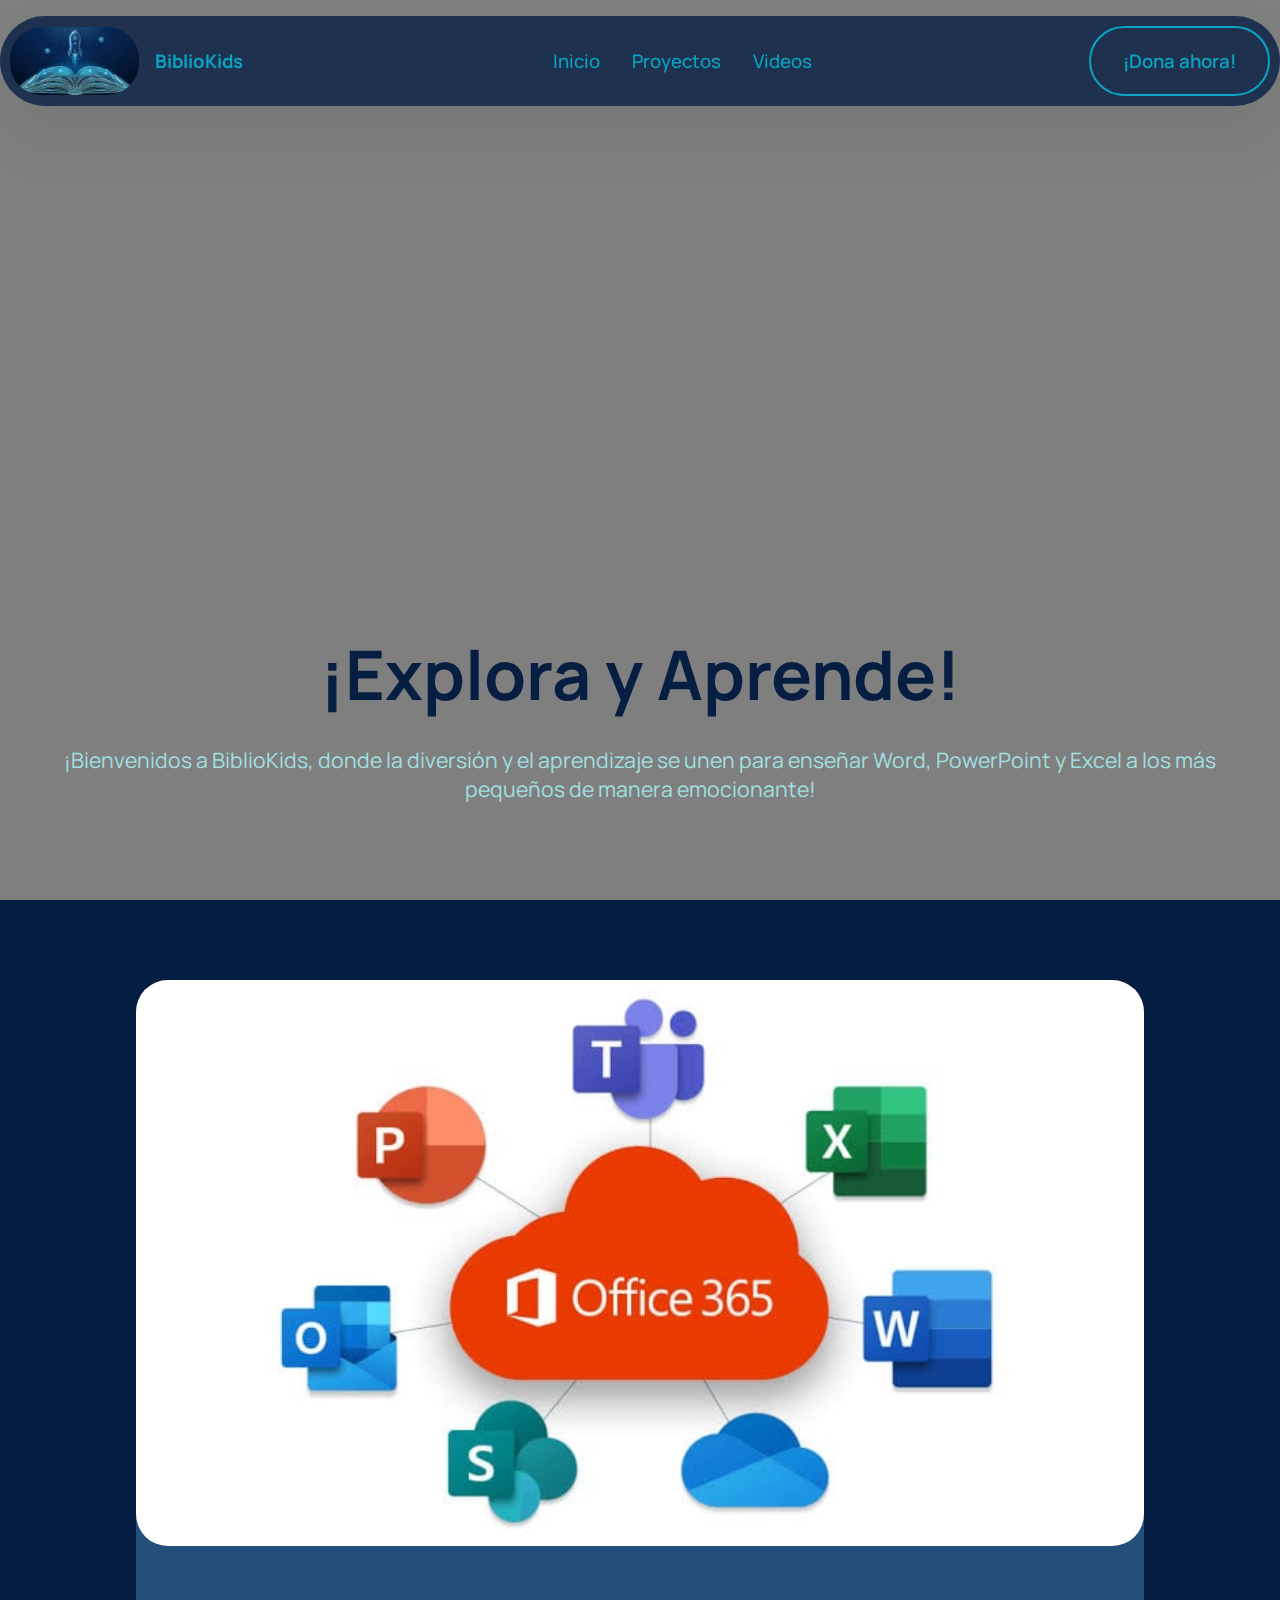
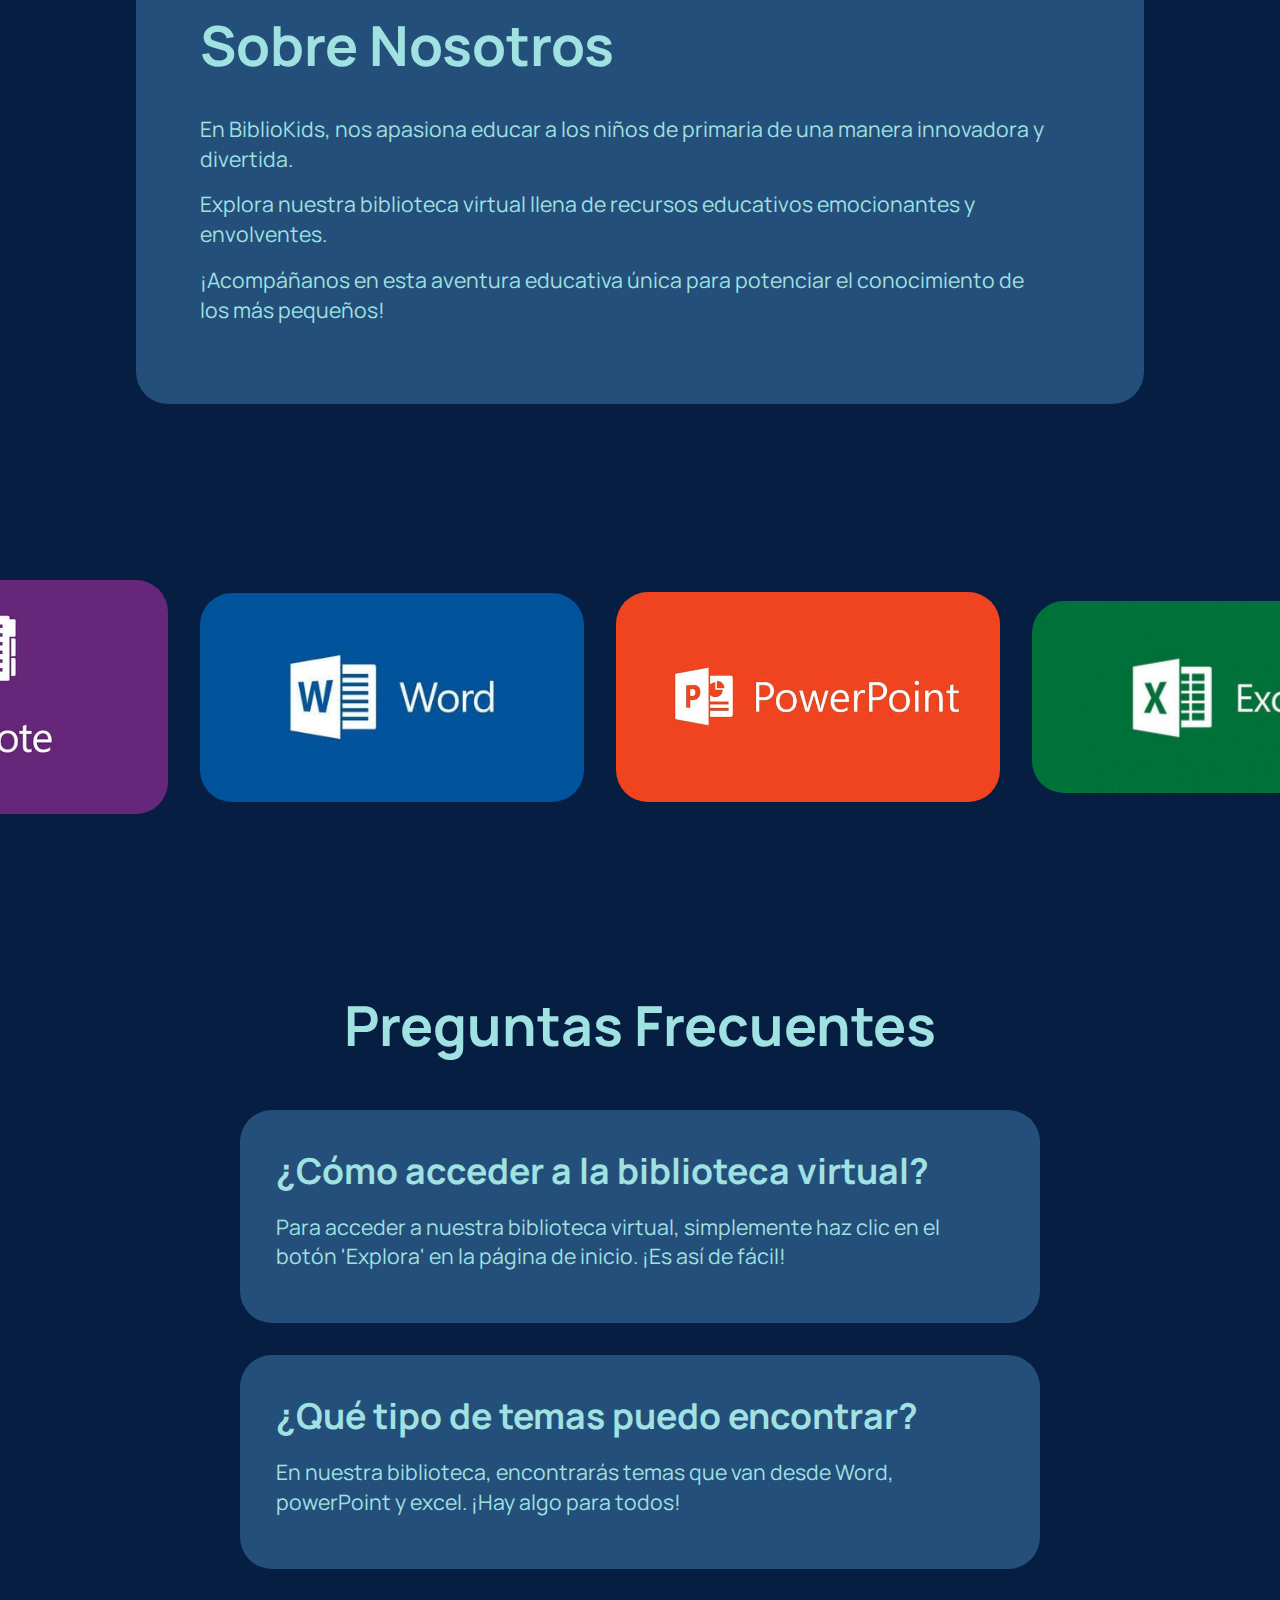
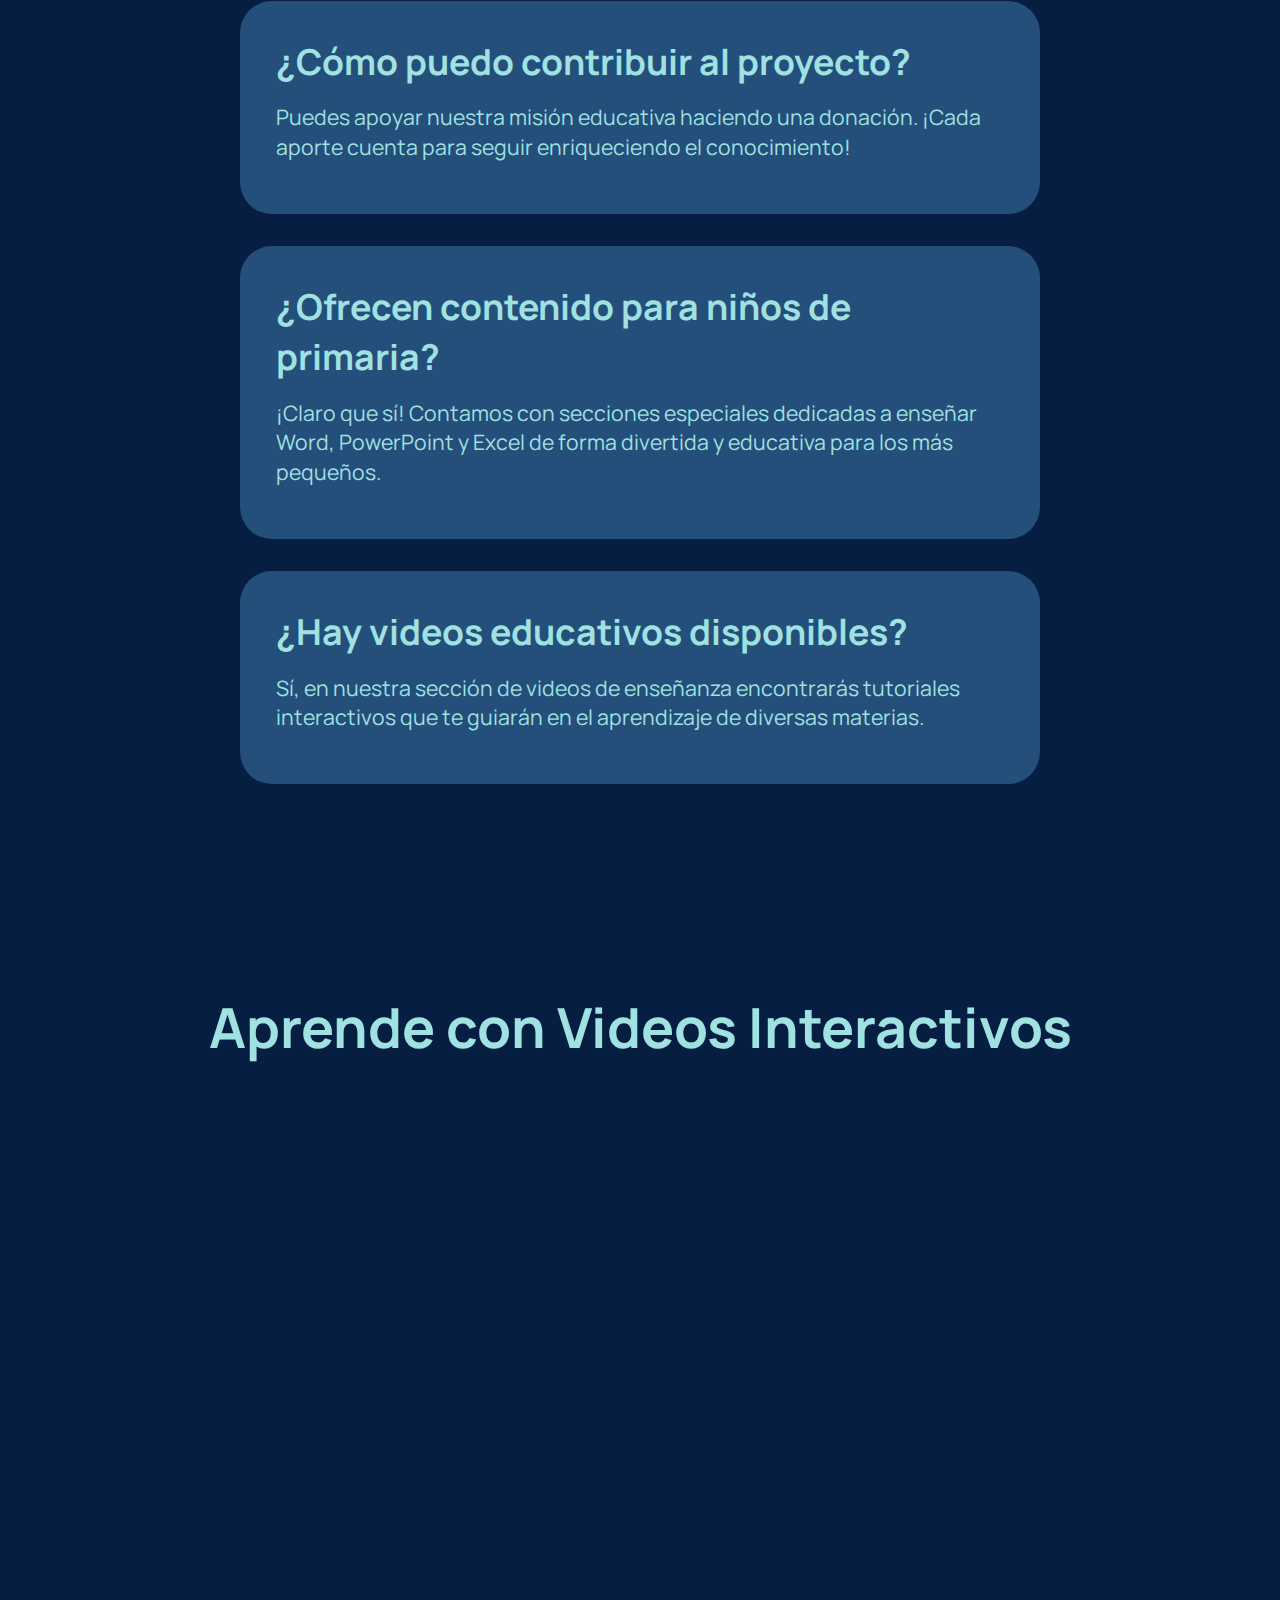
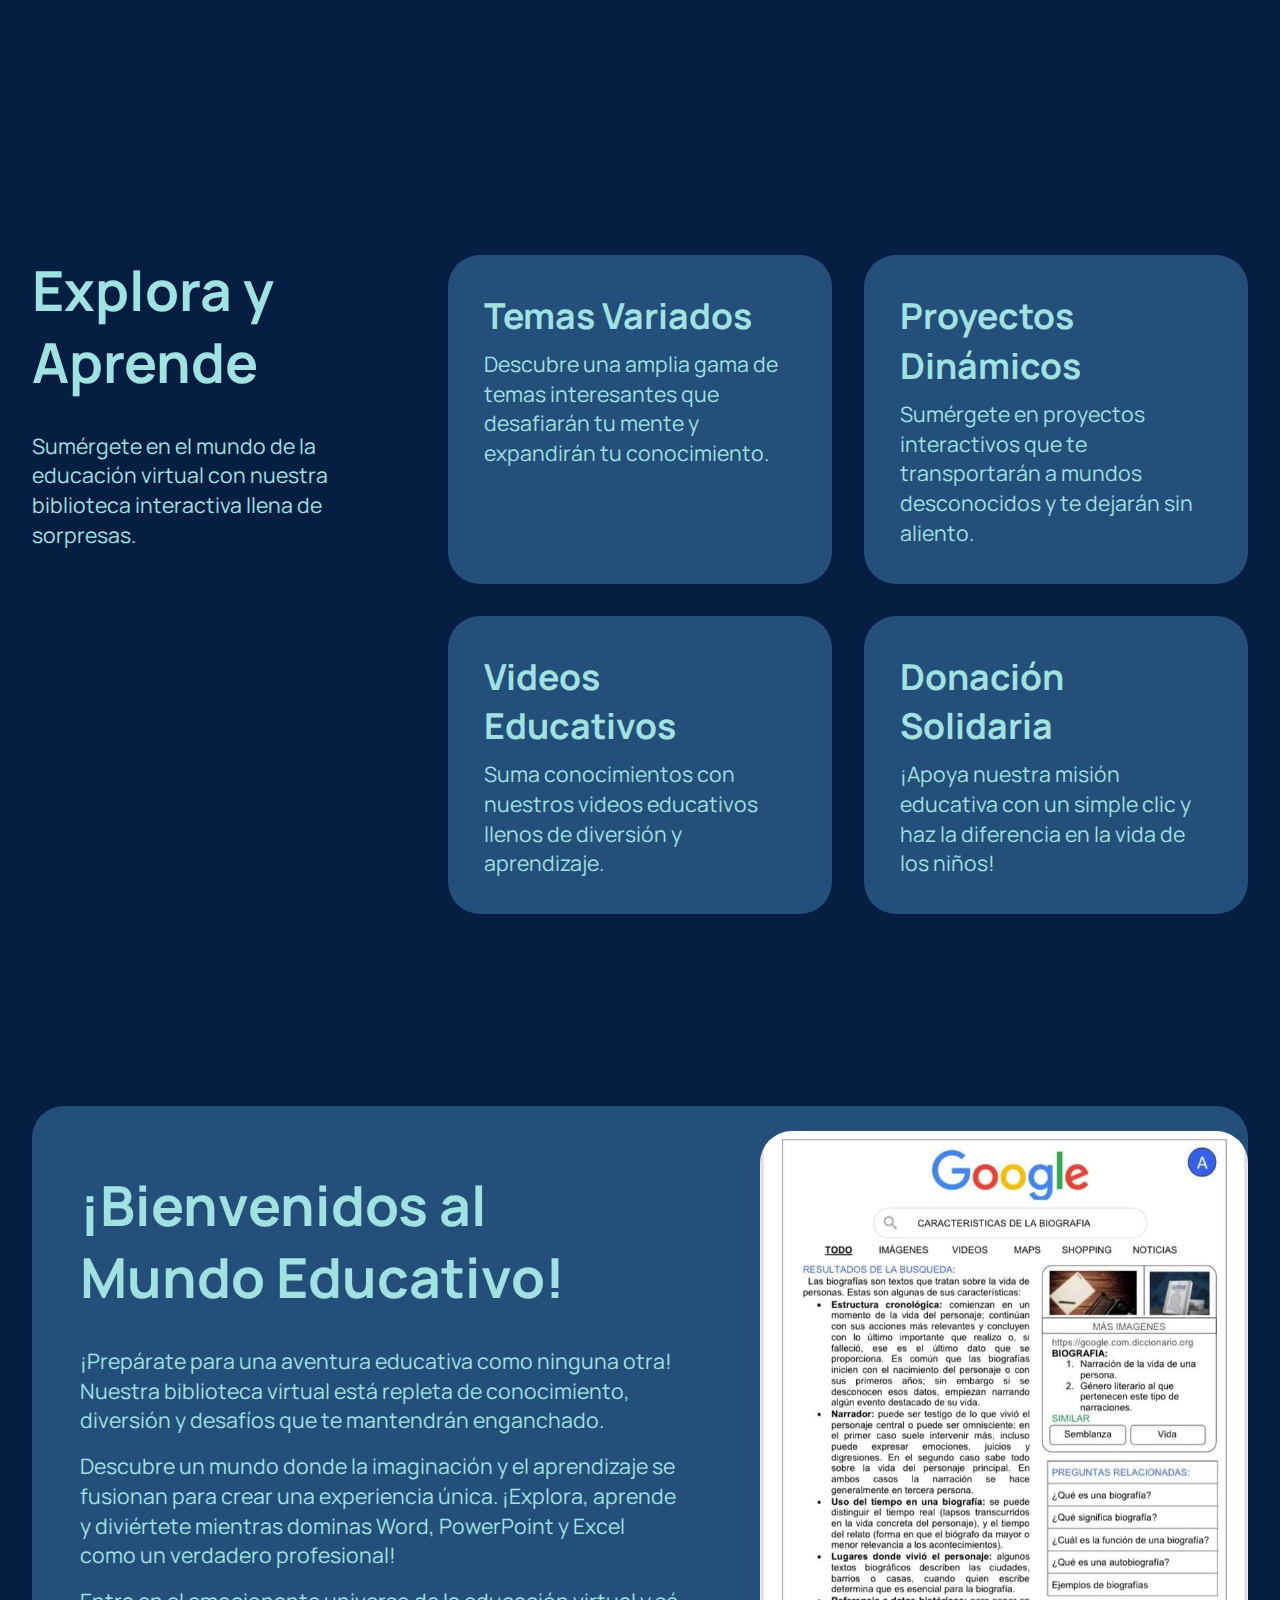
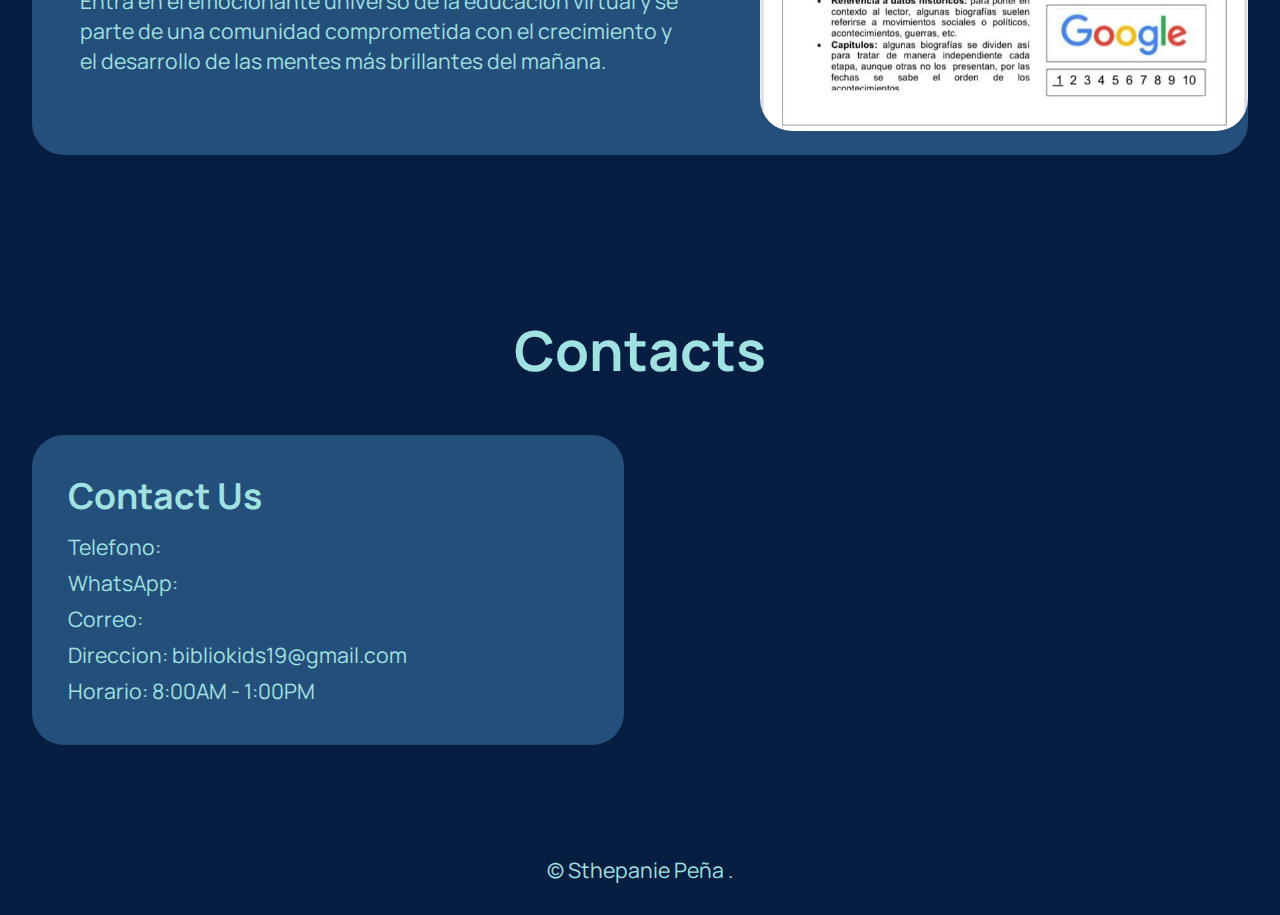
==== commit fc6b7798: "Update index.html" ====
--- a/index.html
+++ b/index.html
@@ -349,9 +349,9 @@
                             <strong>Contact Us</strong>
                         </h5>
                         <ul class="list mbr-fonts-style display-7">
-                            <li class="mbr-text item-wrap">Phone: <a href="tel:+12345678910" class="text-primary">0&nbsp;</a></li>
+                            <li class="mbr-text item-wrap">Telefono: <a href="tel:+12345678910" class="text-primary">0&nbsp;</a></li>
                             <li class="mbr-text item-wrap">WhatsApp: <a href="tel:+12345678910" class="text-primary">0&nbsp;</a></li>
-                            <li class="mbr-text item-wrap">Email: <a href="mailto:info@site.com" class="text-primary">bibliokids19@gmail.com</a></li>
+                            <li class="mbr-text item-wrap">Correo: <a href="mailto:info@site.com" class="text-primary">bibliokids91@gmail.com</a></li>
                             <li class="mbr-text item-wrap">Direccion: bibliokids19@gmail.com</li>
                             <li class="mbr-text item-wrap">Horario: 8:00AM - 1:00PM</li>
                         </ul>
@@ -382,4 +382,4 @@
   
   
 </body>
-</html>+</html>
